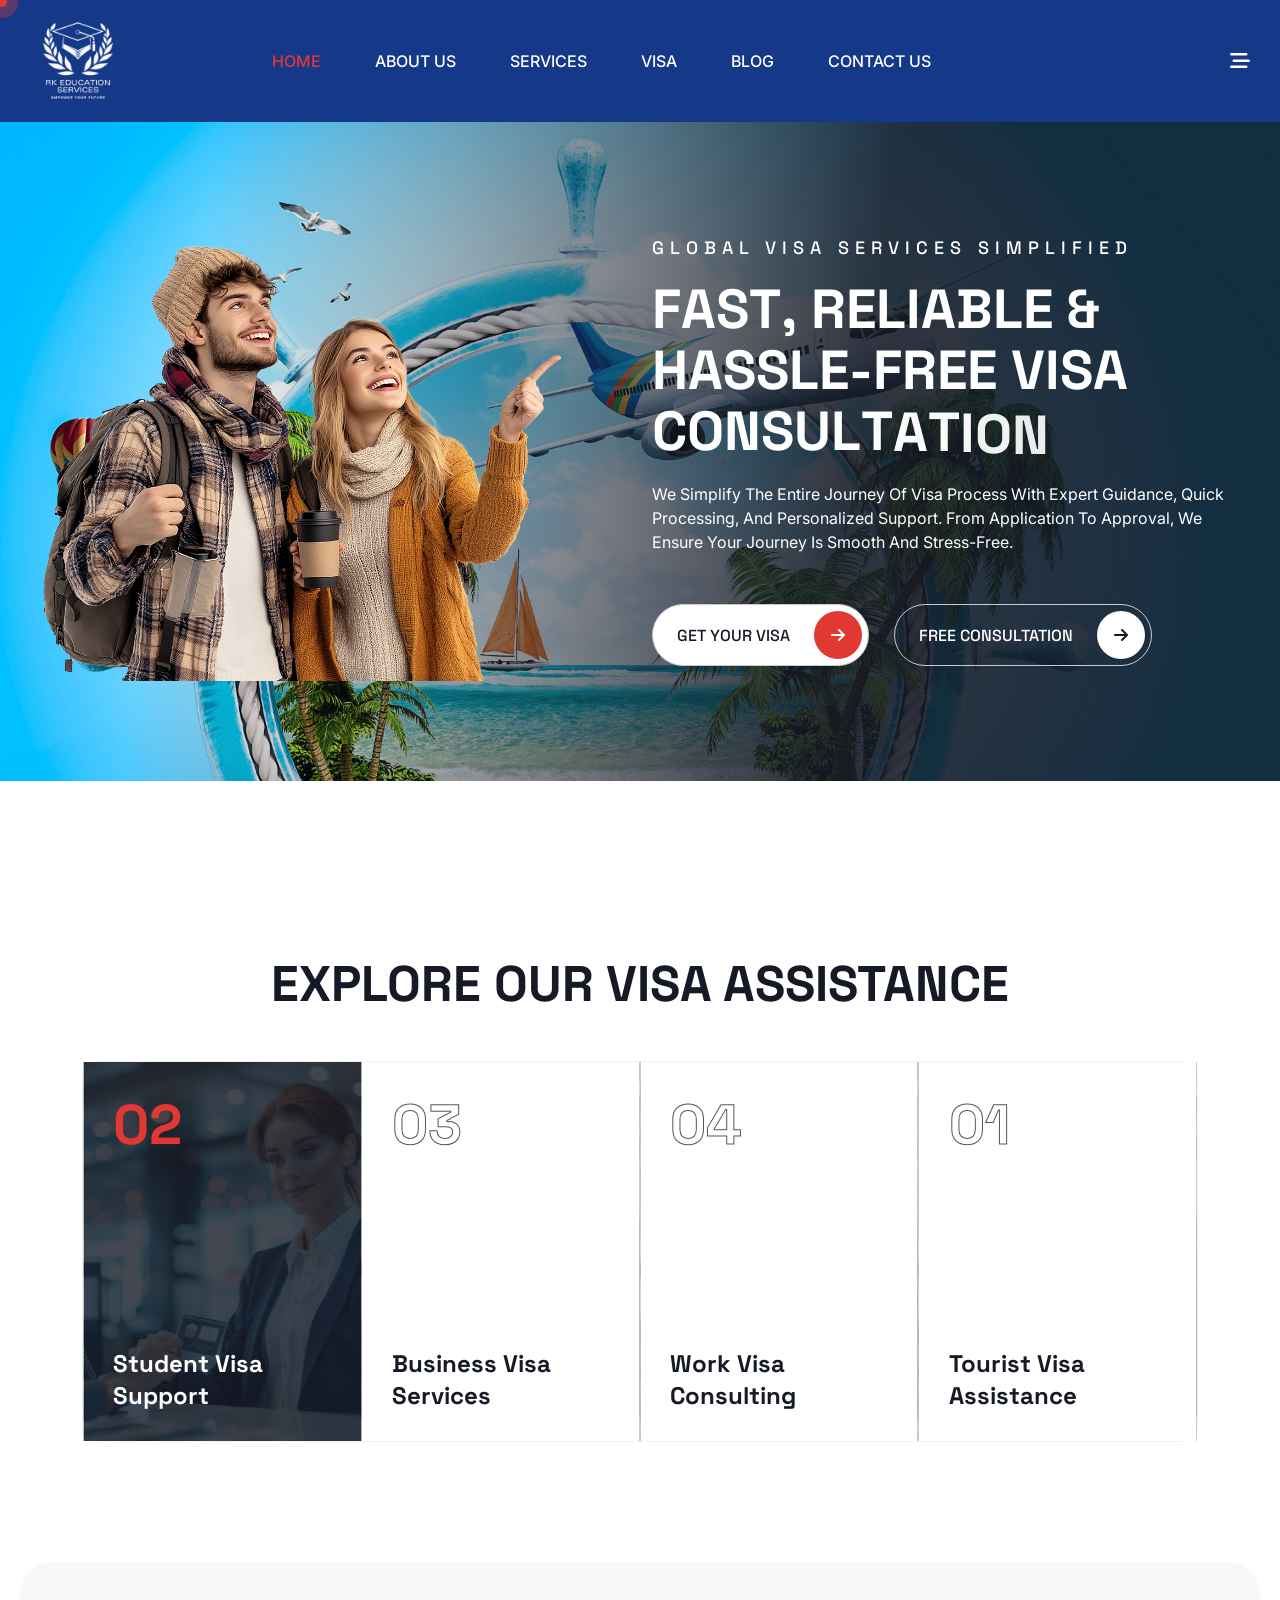
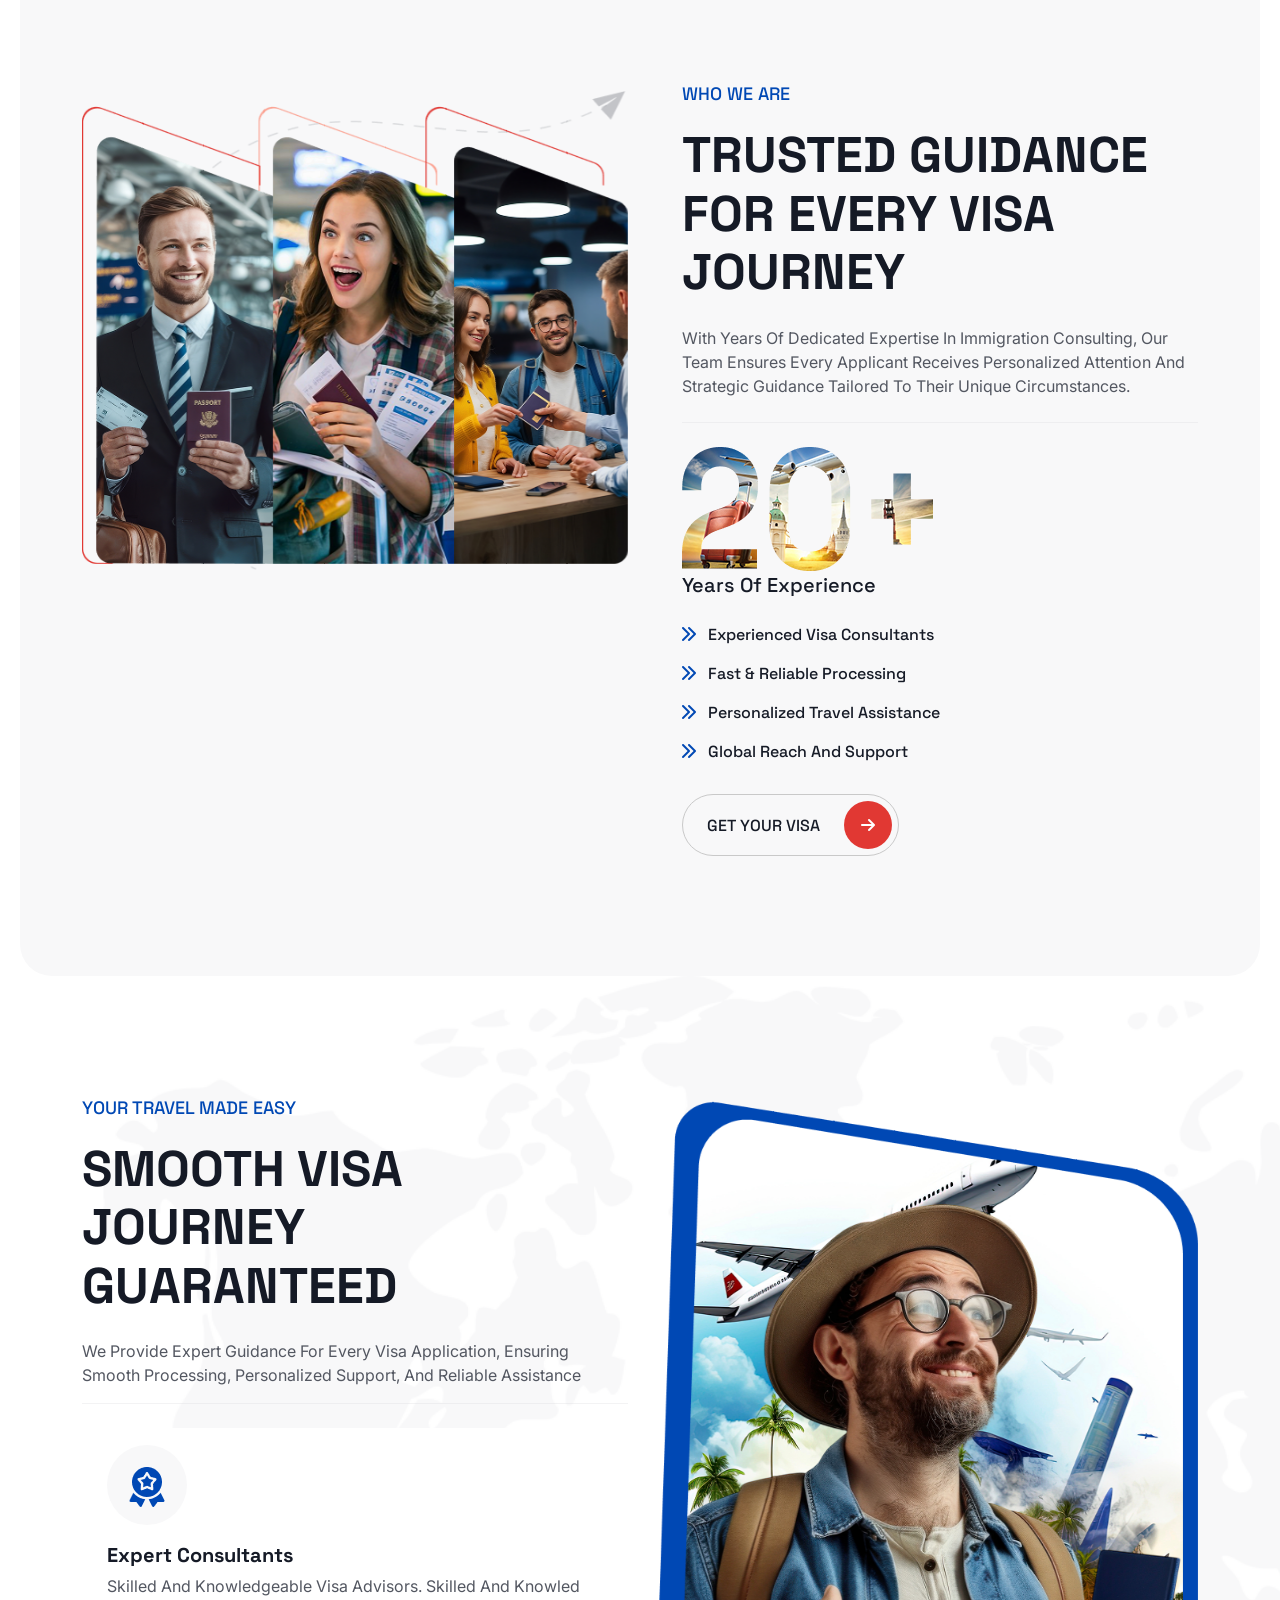
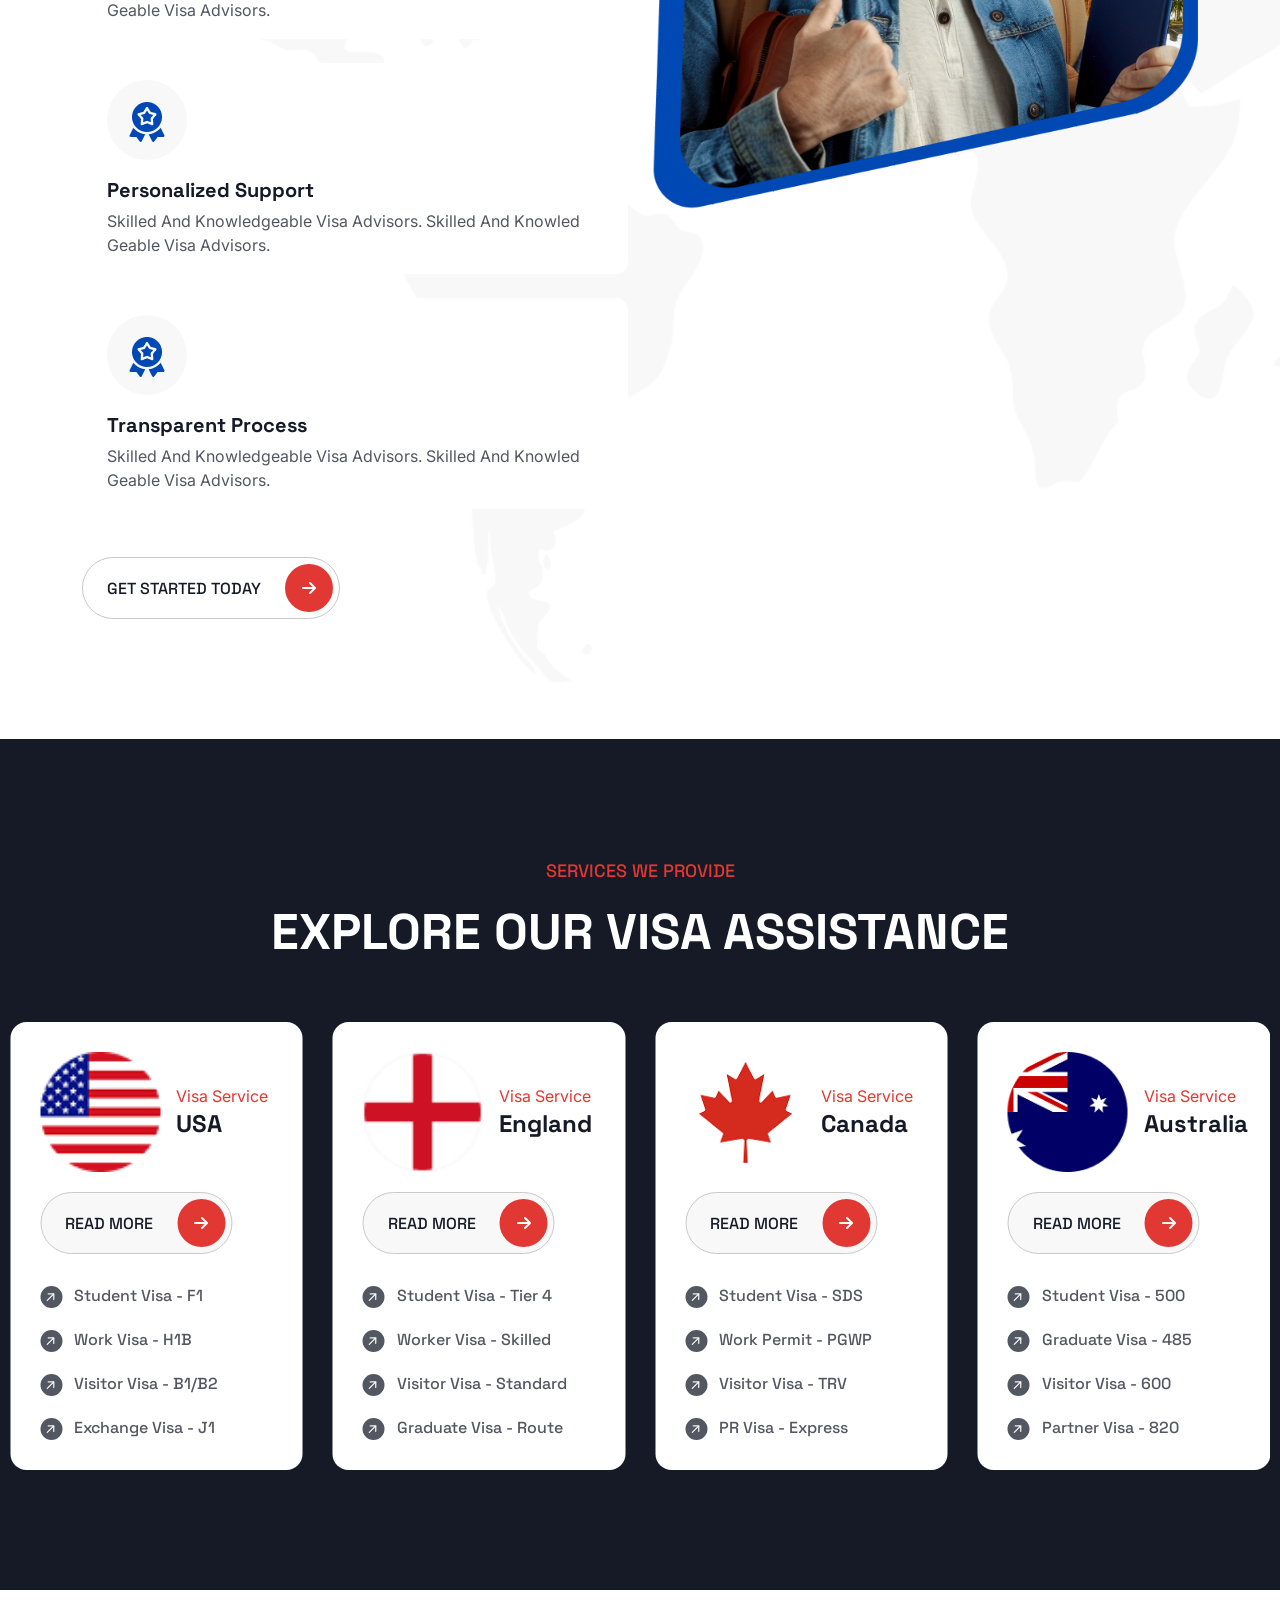
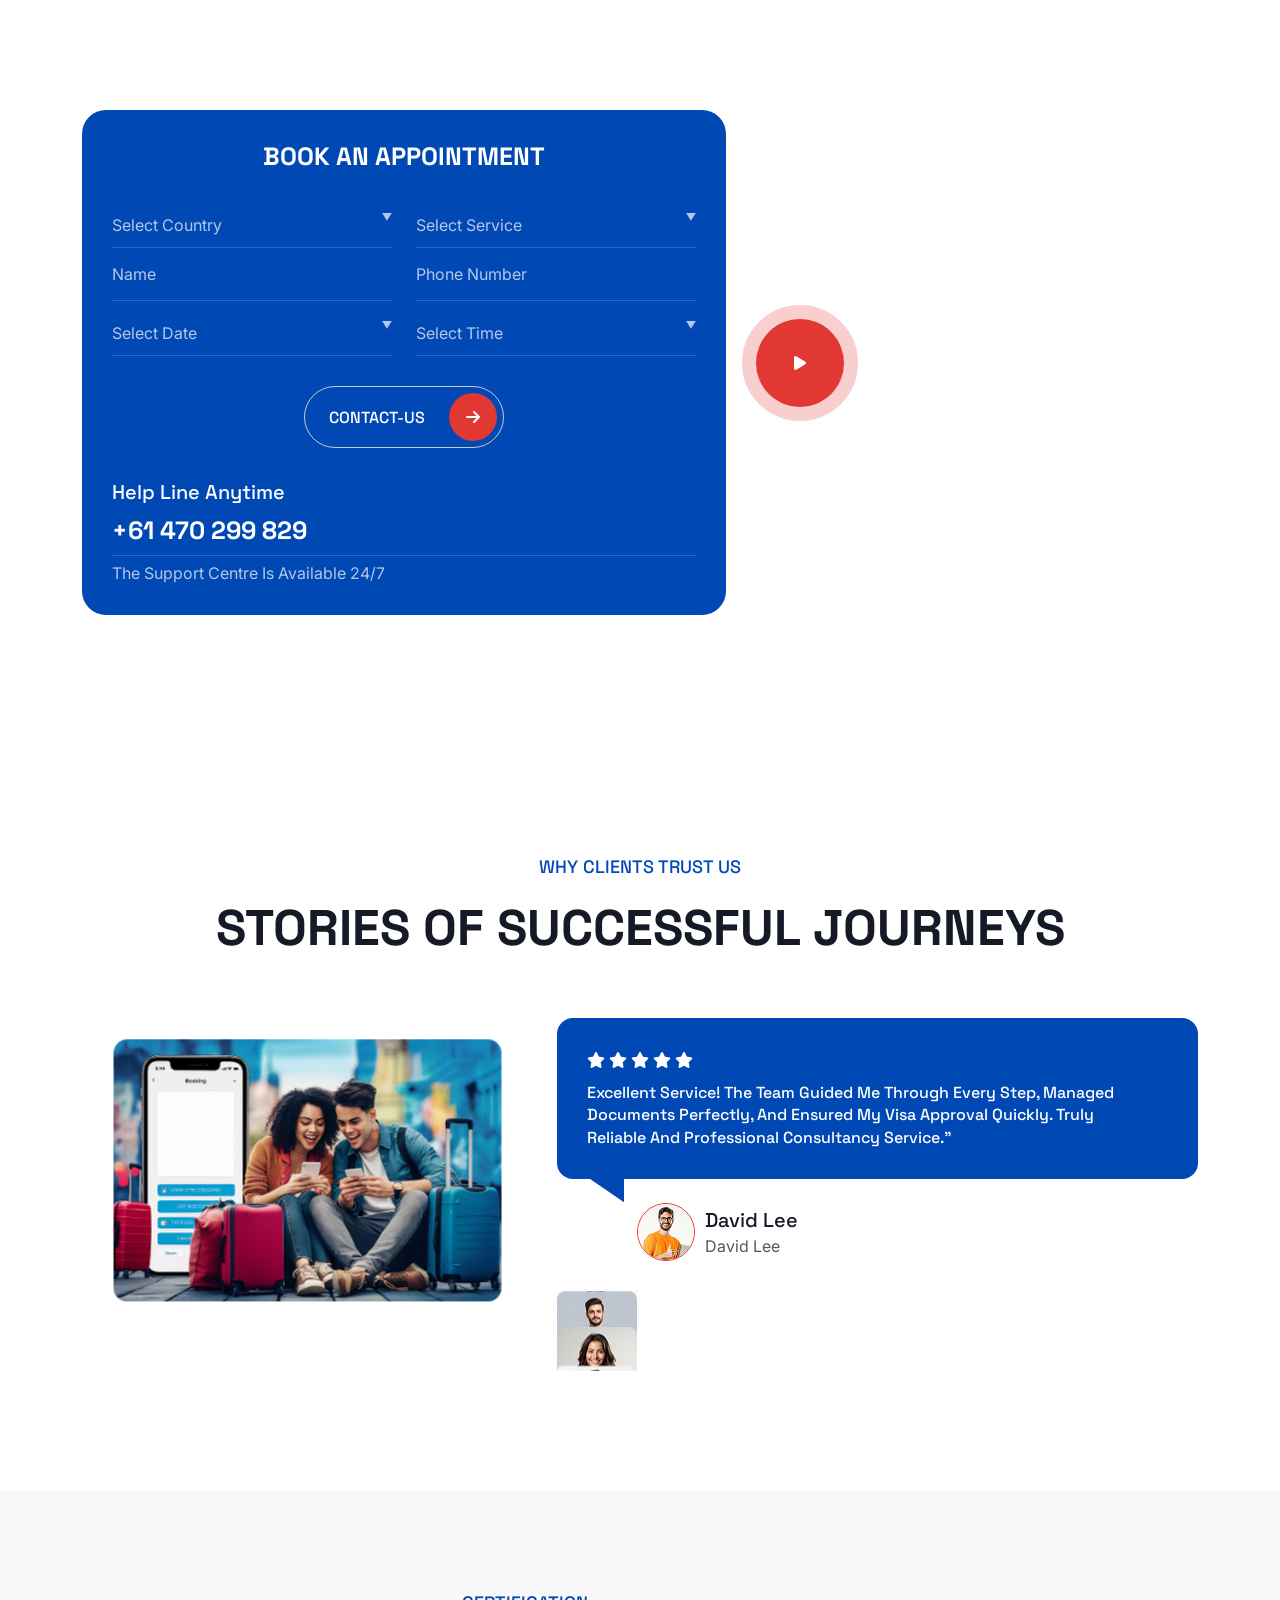
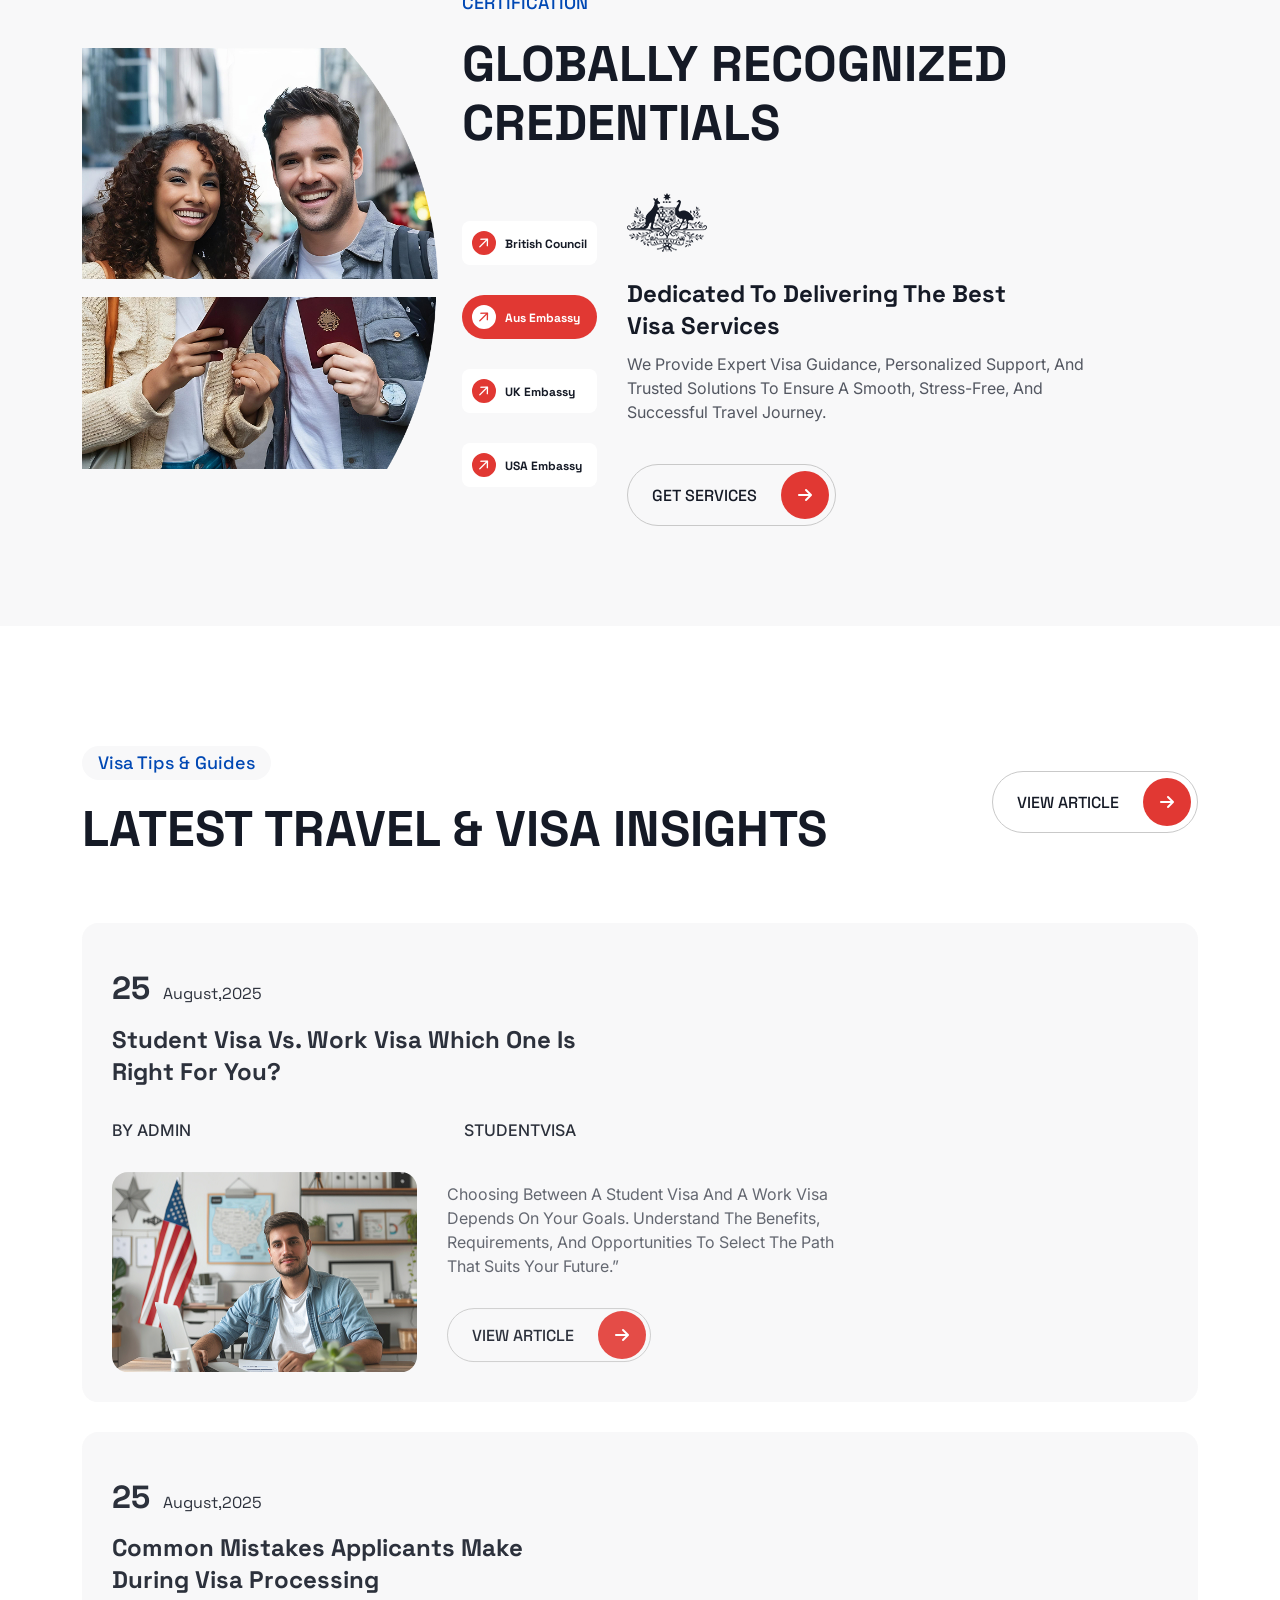
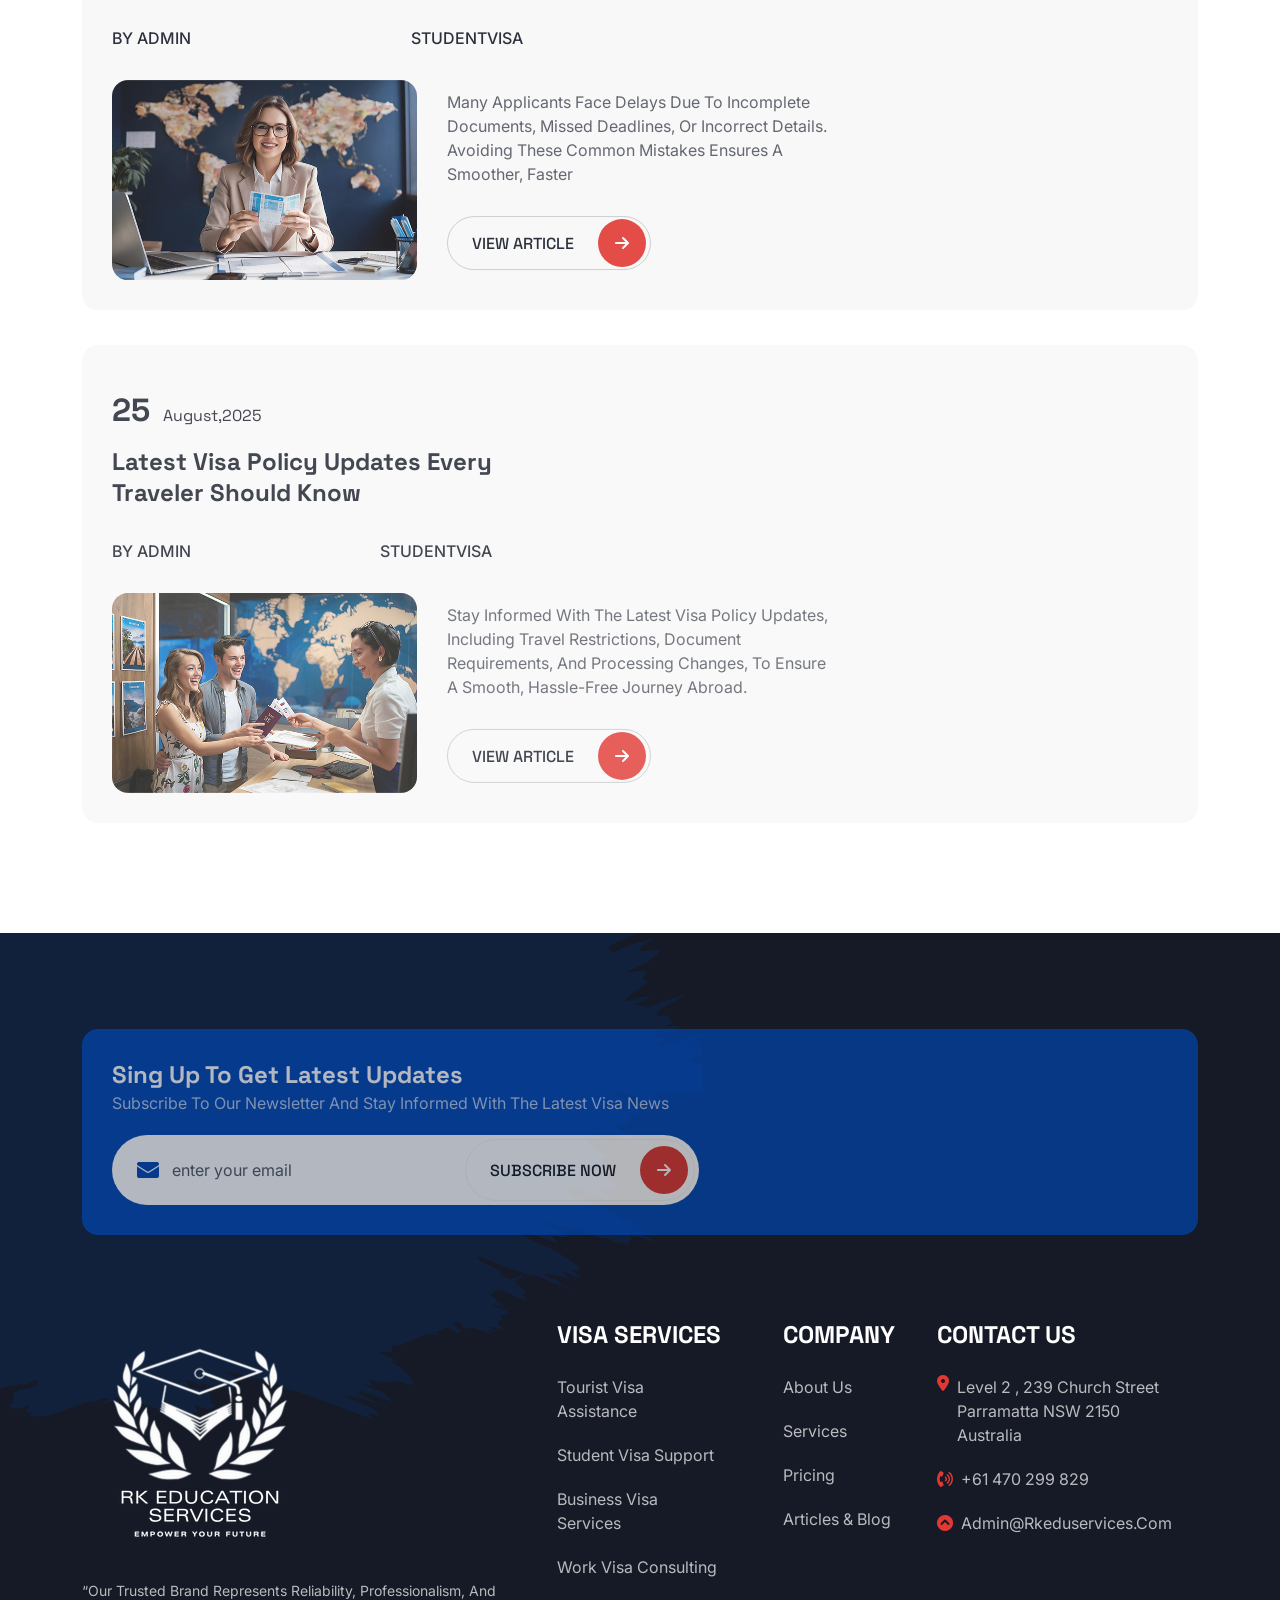
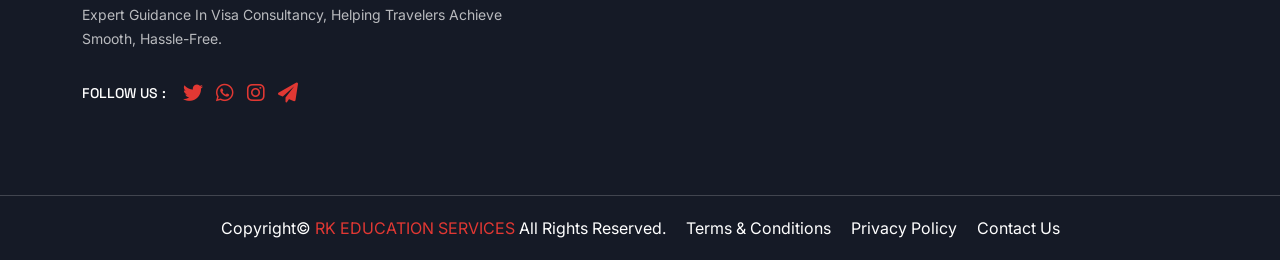
==== Main/index.html @ d8ae07c1 "rk launched" ====
<!DOCTYPE html>
<html lang="en">
    <!--<< Header Area >>-->
    <head>
       <!-- ========== Meta Tags ========== -->
        <meta charset="UTF-8">
        <meta http-equiv="X-UA-Compatible" content="IE=edge">
        <meta name="viewport" content="width=device-width, initial-scale=1">
        <meta name="author" content="Bhavesh Komuravelli">
        <meta name="description" content="RK Education Services – Immigration & Visa Consulting">
        <!-- ======== Page title ============ -->
        <title>RK Education Services – Immigration & Visa Consulting</title>
        <!--<< Favcion >>-->
         <link rel="shortcut icon" href="assets/img/favicon.png">
        <!--<< Bootstrap min.css >>-->
        <link rel="stylesheet" href="assets/css/bootstrap.min.css">
        <!--<< All Min Css >>-->
        <link rel="stylesheet" href="assets/css/all.min.css">
        <!--<< Animate.css >>-->
        <link rel="stylesheet" href="assets/css/animate.css">
        <!--<< Magnific Popup.css >>-->
        <link rel="stylesheet" href="assets/css/magnific-popup.css">
        <!--<< MeanMenu.css >>-->
        <link rel="stylesheet" href="assets/css/meanmenu.css">
         <!--<< Odometer.css >>-->
        <link rel="stylesheet" href="assets/css/odometer.css">
        <!--<< Swiper Bundle.css >>-->
        <link rel="stylesheet" href="assets/css/swiper-bundle.min.css">
        <!--<< Nice Select.css >>-->
        <link rel="stylesheet" href="assets/css/nice-select.css">
        <!--<< Main.css >>-->
        <link rel="stylesheet" href="assets/css/main.css">
        <style>
            .launch-disabled-link {
                pointer-events: none;
                cursor: default;
            }
        </style>
                            
    </head>
    <body class="smooth-scroll-yes">

       
        <!-- Preloader Start -->
        <div id="preloader" class="preloader">
            <div class="animation-preloader">
                <div class="spinner">                
                </div>
                <div class="txt-loading">
                    <span data-text-preloader="R" class="letters-loading">
                        R
                    </span>
                     <span data-text-preloader="K" class="letters-loading">
                        K
                    </span>
                     <span data-text-preloader="E" class="letters-loading">
                        E
                    </span>
                    <span data-text-preloader="D" class="letters-loading">
                        D
                    </span>
                    <span data-text-preloader="U" class="letters-loading">
                        U
                    </span>
                     <span data-text-preloader="S" class="letters-loading">
                        S
                    </span>
                     <span data-text-preloader="E" class="letters-loading">
                        E
                    </span>
                    <span data-text-preloader="R" class="letters-loading">
                        R
                    </span>
                    <span data-text-preloader="V" class="letters-loading">
                        V
                    </span>
                    <span data-text-preloader="I" class="letters-loading">
                        I
                    </span>
                    <span data-text-preloader="C" class="letters-loading">
                        C
                    </span>
                    <span data-text-preloader="E" class="letters-loading">
                        E
                    </span>
                    <span data-text-preloader="S" class="letters-loading">
                        S
                    </span>
                </div>
                <p class="text-center">Loading</p>
            </div>
            <div class="loader">
                <div class="row">
                    <div class="col-3 loader-section section-left">
                        <div class="bg"></div>
                    </div>
                    <div class="col-3 loader-section section-left">
                        <div class="bg"></div>
                    </div>
                    <div class="col-3 loader-section section-right">
                        <div class="bg"></div>
                    </div>
                    <div class="col-3 loader-section section-right">
                        <div class="bg"></div>
                    </div>
                </div>
            </div>
        </div>  

        <!-- GT Back To Top Start -->
        <button id="back-top" class="back-to-top show">
            <i class="fa-regular fa-arrow-up"></i>
        </button>

        <!-- GT MouseCursor Start -->
        <div class="mouseCursor cursor-outer"></div>
        <div class="mouseCursor cursor-inner"></div>

       <!-- Offcanvas Area Start -->
        <div class="fix-area">
            <div class="offcanvas__info">
                <div class="offcanvas__wrapper">
                    <div class="offcanvas__content">
                        <div class="offcanvas__top mb-5 d-flex justify-content-between align-items-center">
                            <div class="offcanvas__logo">
                                <a href="index.html">
                                    <img src="assets/img/logo/white-logo.png" alt="logo-img">
                                </a>
                            </div>
                            <div class="offcanvas__close">
                                <button>
                                <i class="fas fa-times"></i>
                                </button>
                            </div>
                        </div>
                        <p class="text d-none d-xl-block">
                            Streamlined visa processing with expert guidance, comprehensive support, and personalized solutions for students, professionals, and travelers. Your trusted partner in global mobility and immigration success.
                        </p>
                        <div class="mobile-menu fix mb-3"></div>
                        <div class="offcanvas__contact d-xl-block">
                            <h4 class="d-xl-block">Contact Info</h4>
                            <ul class="d-xl-block">
                                <li class="d-flex align-items-center">
                                    <div class="offcanvas__contact-icon">
                                        <i class="fal fa-map-marker-alt"></i>
                                    </div>
                                    <div class="offcanvas__contact-text">
                                        <a target="_blank" href="#">Level 2 , 239 church street Parramatta NSW 2150</a>
                                    </div>
                                </li>
                                <li class="d-flex align-items-center">
                                    <div class="offcanvas__contact-icon mr-15">
                                        <i class="fal fa-envelope"></i>
                                    </div>
                                    <div class="offcanvas__contact-text">
                                        <a href="mailto:admin@rkeduservices.com"><span class="mailto:admin@rkeduservices.com">admin@rkeduservices.com</span></a>
                                    </div>
                                </li>
                                <li class="d-flex align-items-center">
                                    <div class="offcanvas__contact-icon mr-15">
                                        <i class="fal fa-clock"></i>
                                    </div>
                                    <div class="offcanvas__contact-text">
                                        <a target="_blank" href="#">Mon-Fri, 09am - 05pm</a>
                                    </div>
                                </li>
                                <li class="d-flex align-items-center">
                                    <div class="offcanvas__contact-icon mr-15">
                                        <i class="far fa-phone"></i>
                                    </div>
                                    <div class="offcanvas__contact-text">
                                        <a href="tel:+61470299829">+61 470 299 829</a>
                                    </div>
                                </li>
                            </ul>
                            <div class="social-icon d-flex align-items-center">
                                <a href="#"><i class="fab fa-facebook-f"></i></a>
                                <a href="#"><i class="fab fa-twitter"></i></a>
                                <a href="#"><i class="fab fa-youtube"></i></a>
                                <a href="#"><i class="fab fa-linkedin-in"></i></a>
                            </div>
                        </div>
                    </div>
                </div>
            </div>
        </div>
        <div class="offcanvas__overlay"></div> 

        <div class="header-top-section-2 fix">
            <div class="container-fluid">
                <div class="header-top-wrapper-2">
                    <div class="header-left">
                        <span>
                            Opening Hour: Mon - Fri 09am - 05pm
                        </span>
                        <span>
                            <a href="mailto:admin@rkeduservices.com">Send Us mail: admin@rkeduservices.com</a>
                        </span>
                    </div>
                    <div class="social-item">
                        <a href="#"><i class="fa-brands fa-linkedin"></i></a>
                        <a href="#"><i class="fa-brands fa-twitter"></i></a>
                        <a href="#"><i class="fa-brands fa-instagram"></i></a>
                        <a href="#"><i class="fa-brands fa-youtube"></i></a>
                    </div>
                </div>
            </div>
        </div>

         <!-- Header Section Start -->
        <header id="header-sticky" class="header-1 header-2">
            <div class="container-fluid">
                <div class="mega-menu-wrapper">
                    <div class="header-main">
                        <div class="header-left">
                            <div class="logo">
                                <a href="index.html" class="header-logo-2">
                                    <img src="assets/img/logo/white-logo.png" alt="logo-img">
                                </a>
                                <a href="index.html" class="header-logo">
                                    <img src="assets/img/logo/white-logo.png" alt="logo-img">
                                </a>
                            </div>
                            <div class="mean__menu-wrapper">
                                <div class="main-menu">
                                    <nav id="mobile-menu">
                                        <ul>
                                            <li class="has-dropdown active menu-thumb">
                                                <a href="index.html">
                                                    Home 
                                                </a>
                                                <!-- Early launch: keep home variants for later.
                                                <ul class="submenu has-homemenu">
                                                    <li>
                                                        <div class="homemenu-items">
                                                            <div class="homemenu">
                                                                <div class="homemenu-thumb">
                                                                    <img src="assets/img/header/home-1.jpg" alt="img">
                                                                    <div class="demo-button">
                                                                        <a href="index.html" class="theme-btn">
                                                                            Multi Page <i class="fa-solid fa-arrow-right"></i>
                                                                        </a>
                                                                    </div>
                                                                </div>
                                                                <div class="homemenu-content text-center">
                                                                    <h4 class="homemenu-title">
                                                                      Home 01
                                                                    </h4>
                                                                </div>
                                                            </div>
                                                            <div class="homemenu">
                                                                <div class="homemenu-thumb mb-15">
                                                                    <img src="assets/img/header/home-2.jpg" alt="img">
                                                                    <div class="demo-button">
                                                                        <a href="index-2.html" class="theme-btn">
                                                                            Multi Page <i class="fa-solid fa-arrow-right"></i>
                                                                        </a>
                                                                    </div>
                                                                </div>
                                                                <div class="homemenu-content text-center">
                                                                    <h4 class="homemenu-title">
                                                                        Home 02
                                                                    </h4>
                                                                </div>
                                                            </div>
                                                            <div class="homemenu">
                                                                <div class="homemenu-thumb mb-15">
                                                                    <img src="assets/img/header/home-3.jpg" alt="img">
                                                                    <div class="demo-button">
                                                                        <a href="index-3.html" class="theme-btn">
                                                                           Multi Page <i class="fa-solid fa-arrow-right"></i>
                                                                        </a>
                                                                    </div>
                                                                </div>
                                                                <div class="homemenu-content text-center">
                                                                    <h4 class="homemenu-title">
                                                                      Home 03
                                                                    </h4>
                                                                </div>
                                                            </div>
                                                        </div>
                                                    </li>
                                                </ul>
                                                -->
                                            </li>
                                            <li class="has-dropdown active d-xl-none">
                                                <a href="index.html" class="border-none">
                                                Home
                                                </a>
                                                <!-- Early launch: keep mobile home variants for later.
                                                <ul class="submenu">
                                                    <li><a href="index.html">Home 01</a></li>
                                                    <li><a href="index-2.html">Home 02</a></li>
                                                    <li><a href="index-3.html">Home 03</a></li>
                                                </ul>
                                                -->
                                            </li>
                                            <li>
                                                <a href="about.html">About Us</a>
                                            </li>
                                            <li class="has-dropdown">
                                                <a href="news-details.html">
                                                    Services
                                                </a>
                                                <!-- Early launch: keep pages submenu for later.
                                                <ul class="submenu">
                                                    <li class="has-dropdown">
                                                        <a href="service-details.html">
                                                            Service
                                                            <i class="fas fa-angle-right"></i>
                                                        </a>
                                                        <ul class="submenu">
                                                            <li><a href="service.html">Service</a></li>
                                                            <li><a href="service-details.html">Service Details</a></li>
                                                        </ul>
                                                    </li>
                                                    <li class="has-dropdown">
                                                        <a href="project-details.html">
                                                            Country List
                                                            <i class="fas fa-angle-right"></i>
                                                        </a>
                                                        <ul class="submenu">
                                                            <li><a href="country-list.html">Country List</a></li>
                                                            <li><a href="country-details.html">Country Details</a></li>
                                                        </ul>
                                                    </li>
                                                    <li><a href="pricing.html">Our Pricing</a></li>
                                                    <li><a href="appointment.html">Appointment</a></li>
                                                    <li><a href="404.html">404 Page</a></li>
                                                    <li><a href="coming-soon.html">Coming Soon</a></li>
                                                </ul>
                                                -->
                                            </li>
                                            <li>
                                                <a href="country-details.html">
                                                    VISA
                                                </a>
                                                <!-- Early launch: keep visa submenu for later.
                                                <ul class="submenu">
                                                    <li><a href="country-list.html">Visa List</a></li>
                                                    <li><a href="country-details.html">Visa Details</a></li>
                                                </ul>
                                                -->
                                            </li>
                                           <li>
                                                <a href="news-details.html">
                                                    Blog
                                                </a>
                                                <!-- Early launch: keep blog submenu for later.
                                                <ul class="submenu">
                                                    <li><a href="news-grid.html">Blog Grid</a></li>
                                                    <li><a href="news.html">Blog Standard</a></li>
                                                    <li><a href="news-details.html">Blog Details</a></li>
                                                </ul>
                                                -->
                                            </li>
                                            <li>
                                                <a href="contact.html">Contact Us</a>
                                            </li>
                                        </ul>
                                    </nav>
                                </div>
                            </div> 
                        </div>
                        <div class="header-right d-flex align-items-center mt-0">
                            <div class="header-call-item">
                                <a href="country-details.html" class="theme-btn">
                                Get Your Visa
                                    <i class="fa-solid fa-arrow-right"></i>
                                </a>
                                <div class="header__hamburger my-auto">
                                <div class="sidebar__toggle">
                                    <i class="fa-solid fa-bars-staggered"></i>
                                </div>
                            </div>
                            </div>
                        </div>
                    </div>
                </div>
            </div>
        </header> 

        <!--Hero Section Start -->
        <section class="hero-section hero-2 fix bg-cover" style="background-image: url(assets/img/home-2/hero/hero-bg.jpg);">
            <div class="shape">
                <img src="assets/img/home-2/hero/shape.png" alt="img">
            </div>
            <div class="container-fluid">
                <div class="row g-4 align-items-center">
                    <div class="col-lg-6 order-2 order-lg-1">
                        <div class="hero-image">
                            <img src="assets/img/home-2/hero/hero.png" alt="img">
                        </div>
                    </div>
                    <div class="col-lg-6 order-1 order-lg-2">
                        <div class="hero-content">
                            <h6 class="wow fadeInUp" data-wow-delay=".3s">Global Visa Services Simplified</h6>
                            <h1 class="split-text-right split-text-in-right">
                                Fast, Reliable & Hassle-Free Visa Consultation
                            </h1>
                            <p>
                                We simplify the entire journey of visa process with expert guidance, quick processing, and personalized support. From application to approval, we ensure your journey is smooth and stress-free.
                            </p>
                            <div class="hero-button wow fadeInUp" data-wow-delay=".5s">
                                <a href="country-details.html" class="theme-btn">
                                Get Your Visa
                                    <i class="fa-solid fa-arrow-right"></i>
                                </a>
                                <a href="contact.html" class="theme-btn style-2">
                                    Free Consultation
                                    <i class="fa-solid fa-arrow-right"></i>
                                </a>
                            </div>
                        </div>
                    </div>
                </div>
            </div>
        </section>
    
       <!-- Service Section Start -->
       <section class="service-section-2 section-padding fix">
            <div class="container">
                <div class="section-title text-center">
                    <span class="sub-title wow fadeInUp">Services We Provide</span>
                    <h2 class="split-text-right split-text-in-right">
                       Explore Our Visa Assistance
                    </h2>
                </div>
                <div class="service-wrapper-2">
                    <div class="swiper service-slider">
                        <div class="swiper-wrapper">
                            <div class="swiper-slide">
                                <div class="service-box-item">
                                    <div class="service-image">
                                        <img src="assets/img/home-2/service.jpg" alt="img">
                                    </div>
                                    <h2>01</h2>
                                    <h3>
                                        <a href="service-details.html">Tourist Visa <br> Assistance</a>
                                    </h3>
                                </div>
                            </div>
                            <div class="swiper-slide">
                                <div class="service-box-item">
                                    <div class="service-image">
                                        <img src="assets/img/home-2/service.jpg" alt="img">
                                    </div>
                                    <h2>02</h2>
                                    <h3>
                                        <a href="service-details.html">Student Visa <br> Support</a>
                                    </h3>
                                </div>
                            </div>
                            <div class="swiper-slide">
                                <div class="service-box-item">
                                    <div class="service-image">
                                        <img src="assets/img/home-2/service.jpg" alt="img">
                                    </div>
                                    <h2>03</h2>
                                    <h3>
                                        <a href="service-details.html">Business Visa <br> Services</a>
                                    </h3>
                                </div>
                            </div>
                            <div class="swiper-slide">
                                <div class="service-box-item">
                                    <div class="service-image">
                                        <img src="assets/img/home-2/service.jpg" alt="img">
                                    </div>
                                    <h2>04</h2>
                                    <h3>
                                        <a href="service-details.html">Work Visa  <br> Consulting</a>
                                    </h3>
                                </div>
                            </div>
                        </div>
                    </div>
                </div>
                <div class="service-bottom">
                    <div class="service-pagi-items">
                        <div class="service-dot"></div>
                    </div>
                    <div class="array-buttons-3">
                        <button class="array-prev"><i class="fa-solid fa-arrow-left"></i></button>
                        <button class="array-next"><i class="fa-solid fa-arrow-right"></i></button>
                    </div>
                </div>
            </div>
       </section>

       <!-- Feature Section Start -->
       <section class="feature-section section-padding fix section-bg-1">
            <div class="container">
                <div class="feature-wrapper-2">
                    <div class="row g-4">
                        <div class="col-lg-6">
                            <div class="feature-image tp-clip-anim p-relative">
                                <img src="assets/img/home-2/feature/01.png" alt="img" class="tp-anim-img" data-animate="true">
                            </div>
                        </div>
                        <div class="col-lg-6">
                            <div class="feature-content">
                                <div class="section-title mb-0">
                                    <span class="sub-title-2 wow fadeInUp">Who We Are</span>
                                    <h2 class="split-text-right split-text-in-right">
                                        Trusted Guidance for Every Visa Journey
                                    </h2>
                                </div>
                                <p class="text">
                                    With years of dedicated expertise in immigration consulting, our team ensures every applicant receives personalized attention and strategic guidance tailored to their unique circumstances.
                                </p>
                                <div class="feature-count">
                                    <div class="content">
                                        <div class="count-image">
                                            <img src="assets/img/home-2/feature/Years.png" alt="img">
                                        </div>
                                        <h5>Years of Experience</h5>
                                    </div>
                                    <ul class="list">
                                        <li>
                                            <i class="fa-solid fa-chevrons-right"></i>
                                            Experienced Visa Consultants
                                        </li>
                                        <li>
                                            <i class="fa-solid fa-chevrons-right"></i>
                                            Fast & Reliable Processing
                                        </li>
                                        <li>
                                            <i class="fa-solid fa-chevrons-right"></i>
                                            Personalized Travel Assistance
                                        </li>
                                        <li>
                                            <i class="fa-solid fa-chevrons-right"></i>
                                            Global Reach and Support
                                        </li>
                                    </ul>
                                </div>
                                <a href="contact.html" class="theme-btn">
                                    Get Your Visa
                                    <i class="fa-solid fa-arrow-right"></i>
                                </a>
                            </div>
                        </div>
                    </div>
                </div>
            </div>
       </section>

       <!-- Choose-us-section-2 Start -->
       <section class="choose-us-section-2 section-padding fix bg-cover" style="background-image: url(assets/img/home-2/feature/bg-shape.png);">
            <div class="container">
                <div class="choose-us-wrapper-2">
                    <div class="row g-4">
                        <div class="col-lg-6">
                            <div class="feature-content">
                                 <div class="section-title mb-0">
                                    <span class="sub-title-2 wow fadeInUp">Your Travel Made Easy</span>
                                    <h2 class="split-text-right split-text-in-right">
                                        Smooth Visa Journey Guaranteed
                                    </h2>
                                </div>
                                <p class="text">
                                    We provide expert guidance for every visa application, ensuring smooth processing, personalized support, and reliable assistance 
                                </p>
                                <div class="choose-us-box">
                                    <div class="icon">
                                        <img src="assets/img/home-2/icon/01.png" alt="img">
                                    </div>
                                    <div class="content">
                                        <h5>Expert Consultants</h5>
                                        <p>
                                            Skilled and knowledgeable visa advisors. Skilled and knowled geable visa advisors.
                                        </p>
                                    </div>
                                </div>
                                <div class="choose-us-box">
                                    <div class="icon">
                                        <img src="assets/img/home-2/icon/01.png" alt="img">
                                    </div>
                                    <div class="content">
                                        <h5>Personalized Support</h5>
                                        <p>
                                            Skilled and knowledgeable visa advisors. Skilled and knowled geable visa advisors.
                                        </p>
                                    </div>
                                </div>
                                <div class="choose-us-box">
                                    <div class="icon">
                                        <img src="assets/img/home-2/icon/01.png" alt="img">
                                    </div>
                                    <div class="content">
                                        <h5>Transparent Process</h5>
                                        <p>
                                            Skilled and knowledgeable visa advisors. Skilled and knowled geable visa advisors.
                                        </p>
                                    </div>
                                </div>
                                 <a href="contact.html" class="theme-btn">
                                    Get Started Today
                                    <i class="fa-solid fa-arrow-right"></i>
                                </a>
                            </div>
                        </div>
                        <div class="col-lg-6">
                            <div class="choose-us-image tp-clip-anim p-relative">
                                <img src="assets/img/home-2/feature/02.png" alt="img" class="tp-anim-img" data-animate="true">
                            </div>
                        </div>
                    </div>
                </div>
            </div>
       </section>

       <!-- Visa-provide-section-2 Start -->
       <section class="visa-provide-section section-padding fix header-bg">
           <div class="container">
              <div class="section-title text-center">
                    <span class="sub-title-2 theme">Services We Provide</span>
                    <h2 class="text-white">
                       Explore Our Visa Assistance
                    </h2>
                </div>
           </div>
           <div class="swiper visa-slider">
            <div class="swiper-wrapper">
                <div class="swiper-slide">
                    <div class="visa-provide-box">
                        <div class="visa-top-item">
                            <div class="visa-left">
                                <div class="icon">
                                    <img src="assets/img/home-2/visa/08.png" alt="img">
                                </div>
                                <div class="content">
                                    <p>Visa Service</p>
                                    <h3>
                                        <a href="country-details.html">Australia</a>
                                    </h3>
                                </div>
                            </div>
                            <a href="country-details.html" class="theme-btn">
                                Read More
                                <i class="fa-solid fa-arrow-right"></i>
                            </a>
                        </div>
                        <div class="visa-list-item">
                            <ul class="list">
                                <li>
                                    <i class="fa-regular fa-arrow-right"></i>
                                    Student Visa - 500
                                </li>
                                <li>
                                    <i class="fa-regular fa-arrow-right"></i>
                                    Graduate Visa - 485
                                </li>
                            </ul>
                            <ul class="list">
                                <li>
                                    <i class="fa-regular fa-arrow-right"></i>
                                    Visitor Visa - 600
                                </li>
                                <li>
                                    <i class="fa-regular fa-arrow-right"></i>
                                    Partner Visa - 820
                                </li>
                            </ul>
                        </div>
                </div>
                </div>
                <div class="swiper-slide">
                    <div class="visa-provide-box">
                        <div class="visa-top-item">
                            <div class="visa-left">
                                <div class="icon">
                                    <img src="assets/img/home-2/visa/11.png" alt="img">
                                </div>
                                <div class="content">
                                    <p>Visa Service</p>
                                    <h3>
                                        <a href="country-details.html">USA</a>
                                    </h3>
                                </div>
                            </div>
                            <a href="country-details.html" class="theme-btn">
                                Read More
                                <i class="fa-solid fa-arrow-right"></i>
                            </a>
                        </div>
                        <div class="visa-list-item">
                            <ul class="list">
                                <li>
                                    <i class="fa-regular fa-arrow-right"></i>
                                    Student Visa - F1
                                </li>
                                <li>
                                    <i class="fa-regular fa-arrow-right"></i>
                                    Work Visa - H1B
                                </li>
                            </ul>
                            <ul class="list">
                                <li>
                                    <i class="fa-regular fa-arrow-right"></i>
                                    Visitor Visa - B1/B2
                                </li>
                                <li>
                                    <i class="fa-regular fa-arrow-right"></i>
                                    Exchange Visa - J1
                                </li>
                            </ul>
                        </div>
                </div>
                </div>
                <div class="swiper-slide">
                    <div class="visa-provide-box">
                        <div class="visa-top-item">
                            <div class="visa-left">
                                <div class="icon">
                                    <img src="assets/img/home-2/visa/17.png" alt="img">
                                </div>
                                <div class="content">
                                    <p>Visa Service</p>
                                    <h3>
                                        <a href="country-details.html">England</a>
                                    </h3>
                                </div>
                            </div>
                            <a href="country-details.html" class="theme-btn">
                                Read More
                                <i class="fa-solid fa-arrow-right"></i>
                            </a>
                        </div>
                        <div class="visa-list-item">
                            <ul class="list">
                                <li>
                                    <i class="fa-regular fa-arrow-right"></i>
                                    Student Visa - Tier 4
                                </li>
                                <li>
                                    <i class="fa-regular fa-arrow-right"></i>
                                    Worker Visa - Skilled
                                </li>
                            </ul>
                            <ul class="list">
                                <li>
                                    <i class="fa-regular fa-arrow-right"></i>
                                    Visitor Visa - Standard
                                </li>
                                <li>
                                    <i class="fa-regular fa-arrow-right"></i>
                                    Graduate Visa - Route
                                </li>
                            </ul>
                        </div>
                   </div>
                </div>
                <div class="swiper-slide">
                   <div class="visa-provide-box">
                        <div class="visa-top-item">
                            <div class="visa-left">
                                <div class="icon">
                                    <img src="assets/img/home-2/visa/07.png" alt="img">
                                </div>
                                <div class="content">
                                    <p>Visa Service</p>
                                    <h3>
                                        <a href="country-details.html">Canada</a>
                                    </h3>
                                </div>
                            </div>
                            <a href="country-details.html" class="theme-btn">
                                Read More
                                <i class="fa-solid fa-arrow-right"></i>
                            </a>
                        </div>
                        <div class="visa-list-item">
                            <ul class="list">
                                <li>
                                    <i class="fa-regular fa-arrow-right"></i>
                                    Student Visa - SDS
                                </li>
                                <li>
                                    <i class="fa-regular fa-arrow-right"></i>
                                    Work Permit - PGWP
                                </li>
                            </ul>
                            <ul class="list">
                                <li>
                                    <i class="fa-regular fa-arrow-right"></i>
                                    Visitor Visa - TRV
                                </li>
                                <li>
                                    <i class="fa-regular fa-arrow-right"></i>
                                    PR Visa - Express
                                </li>
                            </ul>
                        </div>
                   </div>
                </div>
            </div>
           </div>
           <div class="visa-bottom">
              <div class="container">
                  <div class="visa-arrow-item">
                      <button class="array-prev">
                        <i class="fa-solid fa-arrow-left"></i>
                    </button>
                    <div class="flag-item">
                        <div class="flag-thumb">
                            <img src="assets/img/home-2/visa/04.png" alt="img">
                            <div class="country-name">
                                <h4>Australia</h4>
                            </div>
                        </div>
                        <div class="flag-thumb">
                            <img src="assets/img/home-2/visa/05.png" alt="img">
                            <div class="country-name">
                                <h4>USA</h4>
                            </div>
                        </div>
                        <div class="flag-thumb">
                            <img src="assets/img/home-2/visa/06.png" alt="img">
                            <div class="country-name">
                                <h4>England</h4>
                            </div>
                        </div>
                        <div class="flag-thumb">
                            <img src="assets/img/home-2/visa/07.png" alt="img">
                            <div class="country-name">
                                <h4>Canada</h4>
                            </div>
                        </div>
                    </div>
                    <button class="array-next">
                        <i class="fa-solid fa-arrow-right"></i>
                    </button>
                  </div>
              </div>
           </div>
       </section>

        <!-- Pricing Section Start -->
        <!-- <section class="pricing-section-2 section-padding fix section-bg-1">
            <div class="container">
                <div class="pricing-wrapper-2">
                    <div class="row g-4 align-items-center">
                        <div class="col-xl-6 col-lg-5">
                            <div class="pricing-content">
                                <div class="section-title mb-0">
                                    <span class="sub-title-2 wow fadeInUp">pricing plan</span>
                                    <h2 class="split-text-right split-text-in-right">
                                        Flexible Plans to Suit Every Traveler
                                    </h2>
                                </div>
                                <p class="pricing-text wow fadeInUp" data-wow-delay=".5s">
                                    Choose the plan that fits your visa needs and enjoy expert guidance every step of the way.
                                </p>
                                <div class="d-flex mt-3 mt-md-0 wow fadeInUp" data-wow-delay=".5s">
                                    <div class="pricing-two__tab">
                                        <nav>
                                            <div class="nav nav-tabs" id="nav-tab" role="tablist">
                                                <button class="nav-link active" id="pt-1-tab" data-bs-toggle="tab" data-bs-target="#pt-1" type="button" role="tab" aria-controls="pt-1" aria-selected="true">Monthly</button>
                                                <button class="nav-link" id="pt-2-tab" data-bs-toggle="tab" data-bs-target="#pt-2" type="button" role="tab" aria-controls="pt-2" aria-selected="false" tabindex="-1">Yearly</button>
                                            </div>
                                        </nav>
                                    </div>
                                </div>
                            </div>
                        </div>
                        <div class="col-xl-6 col-lg-7">
                            <div class="pricing__tab-content">
                                <div class="tab-content" id="nav-tabContent">
                                    <div class="tab-pane fade active show" id="pt-1" role="tabpanel" aria-labelledby="pt-1-tab">
                                        <div class="pricing-right-items">
                                            <div class="pricing-box-items">
                                                <div class="pricing-header">
                                                    <h2>
                                                        <sup>$</sup>
                                                        32
                                                        <sub>/mo</sub>
                                                    </h2>
                                                    <span class="sub-texts">Basic Plan</span>
                                                </div>
                                                <a href="pricing.html" class="theme-btn">
                                                    Get Started Today
                                                    <i class="fa-solid fa-arrow-right"></i>
                                                </a>
                                                <ul class="pricing-list">
                                                    <li><i class="fa-solid fa-chevrons-right"></i> Everything in Basic Plan</li>
                                                    <li><i class="fa-solid fa-chevrons-right"></i> Visa Interview Preparation</li>
                                                    <li>
                                                        <i class="fa-solid fa-chevrons-right"></i> Priority Processing Support
                                                    </li>
                                                    <li><i class="fa-solid fa-chevrons-right"></i> Phone & Email Assistance</li>
                                                    <li><i class="fa-solid fa-chevrons-right"></i> Step-by-Step Application Support</li>
                                                </ul>
                                            </div>
                                            <div class="pricing-box-items style-2">
                                                <div class="pricing-header">
                                                    <h2>
                                                        <sup>$</sup>
                                                        32
                                                        <sub>/mo</sub>
                                                    </h2>
                                                    <span class="sub-texts">Premium Plan</span>
                                                </div>
                                                <a href="pricing.html" class="theme-btn style-2">
                                                    Get Started Today
                                                    <i class="fa-solid fa-arrow-right"></i>
                                                </a>
                                                 <ul class="pricing-list">
                                                    <li><i class="fa-solid fa-chevrons-right"></i> Everything in Basic Plan</li>
                                                    <li><i class="fa-solid fa-chevrons-right"></i> Visa Interview Preparation</li>
                                                    <li>
                                                        <i class="fa-solid fa-chevrons-right"></i> Priority Processing Support
                                                    </li>
                                                    <li><i class="fa-solid fa-chevrons-right"></i> Phone & Email Assistance</li>
                                                    <li><i class="fa-solid fa-chevrons-right"></i> Step-by-Step Application Support</li>
                                                </ul>
                                            </div>
                                        </div>
                                    </div>
                                    <div class="tab-pane fade" id="pt-2" role="tabpanel" aria-labelledby="pt-2-tab">
                                        <div class="pricing-right-items">
                                            <div class="pricing-box-items">
                                                <div class="pricing-header">
                                                    <h2>
                                                        <sup>$</sup>
                                                        32
                                                        <sub>/mo</sub>
                                                    </h2>
                                                    <span class="sub-texts">Basic Plan</span>
                                                </div>
                                                <a href="pricing.html" class="theme-btn">
                                                    Get Started Today
                                                    <i class="fa-solid fa-arrow-right"></i>
                                                </a>
                                                <ul class="pricing-list">
                                                    <li><i class="fa-solid fa-chevrons-right"></i> Everything in Basic Plan</li>
                                                    <li><i class="fa-solid fa-chevrons-right"></i> Visa Interview Preparation</li>
                                                    <li>
                                                        <i class="fa-solid fa-chevrons-right"></i> Priority Processing Support
                                                    </li>
                                                    <li><i class="fa-solid fa-chevrons-right"></i> Phone & Email Assistance</li>
                                                    <li><i class="fa-solid fa-chevrons-right"></i> Step-by-Step Application Support</li>
                                                </ul>
                                            </div>
                                            <div class="pricing-box-items style-2">
                                                <div class="pricing-header">
                                                    <h2>
                                                        <sup>$</sup>
                                                        32
                                                        <sub>/mo</sub>
                                                    </h2>
                                                    <span class="sub-texts">Premium Plan</span>
                                                </div>
                                                <a href="pricing.html" class="theme-btn style-2">
                                                    Get Started Today
                                                    <i class="fa-solid fa-arrow-right"></i>
                                                </a>
                                                 <ul class="pricing-list">
                                                    <li><i class="fa-solid fa-chevrons-right"></i> Everything in Basic Plan</li>
                                                    <li><i class="fa-solid fa-chevrons-right"></i> Visa Interview Preparation</li>
                                                    <li>
                                                        <i class="fa-solid fa-chevrons-right"></i> Priority Processing Support
                                                    </li>
                                                    <li><i class="fa-solid fa-chevrons-right"></i> Phone & Email Assistance</li>
                                                    <li><i class="fa-solid fa-chevrons-right"></i> Step-by-Step Application Support</li>
                                                </ul>
                                            </div>
                                        </div>
                                    </div>
                                </div>
                            </div>
                        </div>
                    </div>
                </div>
            </div>
        </section> -->

        <!-- Contact-section-2 Start -->
       <section class="contact-section-2 section-padding fix section-padding bg-cover" style="background-image: url(assets/img/home-2/bg.jpg);">
        <div class="container">
            <div class="contact-wrapper-2">
                <div class="contact-from-box">
                    <h3 class="split-text-right split-text-in-right">BOOK AN APPOINTMENT</h3>
                    <div class="row">
                        <div class="col-lg-6">
                            <div class="form-clt">
                                <div class="form">
                                    <select class="single-select w-100">
                                        <option>Select Country</option>
                                        <option> Australia</option>
                                        <option> India</option>
                                    </select>
                                </div>
                            </div>
                        </div>
                        <div class="col-lg-6">
                            <div class="form-clt">
                                <div class="form">
                                    <select class="single-select w-100">
                                        <option>Select Service</option>
                                        <option> Tourist Visa</option>
                                        <option> Student Visa</option>
                                        <option> Work Visa</option>
                                    </select>
                                </div>
                            </div>
                        </div>
                        <div class="col-lg-6">
                            <div class="form-clt">
                               <input type="text" name="Name" id="Name2" placeholder="Name">
                            </div>
                        </div>
                        <div class="col-lg-6">
                            <div class="form-clt">
                                <input type="text" name="Number" id="Number" placeholder="Phone Number">
                            </div>
                        </div>
                        <div class="col-lg-6">
                            <div class="form-clt">
                                <div class="form">
                                    <select class="single-select w-100">
                                        <option>Select Date</option>
                                        <option> 01</option>
                                        <option> 02</option>
                                        <option> 03</option>
                                    </select>
                                </div>
                            </div>
                        </div>
                        <div class="col-lg-6">
                            <div class="form-clt">
                                <div class="form">
                                    <select class="single-select w-100">
                                        <option>Select Time</option>
                                        <option> 09:00 AM</option>
                                        <option> 09:30 AM</option>
                                        <option> 10:00</option>
                                    </select>
                                </div>
                            </div>
                        </div>
                    </div>
                    <div class="contact-btn">
                        <button type="submit" class="theme-btn">
                            Contact-Us
                            <i class="fa-solid fa-arrow-right"></i>
                        </button>
                    </div>
                    <h5>Help Line Anytime</h5>
                    <h2> <a href="tel:+61470299829">+61 470 299 829</a></h2>
                    <p>The Support Centre is available 24/7</p>
                </div>
                <a href="https://www.youtube.com/watch?v=Cn4G2lZ_g2I" class="video-btn video-popup">
                    <i class="fa-duotone fa-play"></i>
                </a>
            </div>
        </div>
       </section>

       <!-- Testimonial-section-2 Start -->
       <section class="testimonial-section section-padding fix">
            <div class="container">
                <div class="section-title text-center">
                    <span class="sub-title-2">Why Clients Trust Us</span>
                    <h2 class="split-text-right split-text-in-right">
                        Stories of Successful Journeys
                    </h2>
                </div>
                <div class="testimonial-wrapper-2">
                    <div class="row g-4">
                        <div class="col-lg-5">
                            <div class="testimonial-image image-scale-animation">
                                <img src="assets/img/home-2/testimonial/01.jpg" alt="img" class="image-scale-animation-item">
                            </div>
                        </div>
                        <div class="col-lg-7">
                            <div class="testimonial-item">
                                <div class="swiper testimonial-slider-2">
                                    <div class="swiper-wrapper">
                                        <div class="swiper-slide">
                                            <div class="testimonial-left">
                                                <div class="testimonial-box">
                                                    <div class="star">
                                                        <i class="fa-solid fa-star"></i>
                                                        <i class="fa-solid fa-star"></i>
                                                        <i class="fa-solid fa-star"></i>
                                                        <i class="fa-solid fa-star"></i>
                                                        <i class="fa-solid fa-star"></i>
                                                    </div>
                                                    <p>
                                                        Excellent service! The team guided me through every step, managed documents perfectly, and ensured my visa approval quickly. Truly reliable and professional consultancy service.”
                                                    </p>
                                                </div>
                                                <div class="info-item">
                                                    <img src="assets/img/home-2/testimonial/client-1.png" alt="img">
                                                    <div class="content">
                                                        <h5>David Lee</h5>
                                                        <span>David Lee</span>
                                                    </div>
                                                </div>
                                            </div>
                                        </div>
                                        <div class="swiper-slide">
                                            <div class="testimonial-left">
                                                <div class="testimonial-box">
                                                    <div class="star">
                                                        <i class="fa-solid fa-star"></i>
                                                        <i class="fa-solid fa-star"></i>
                                                        <i class="fa-solid fa-star"></i>
                                                        <i class="fa-solid fa-star"></i>
                                                        <i class="fa-solid fa-star"></i>
                                                    </div>
                                                    <p>
                                                        Excellent service! The team guided me through every step, managed documents perfectly, and ensured my visa approval quickly. Truly reliable and professional consultancy service.”
                                                    </p>
                                                </div>
                                                <div class="info-item">
                                                    <img src="assets/img/home-2/testimonial/client-1.png" alt="img">
                                                    <div class="content">
                                                        <h5>David Lee</h5>
                                                        <span>David Lee</span>
                                                    </div>
                                                </div>
                                            </div>
                                        </div>
                                        <div class="swiper-slide">
                                            <div class="testimonial-left">
                                                <div class="testimonial-box">
                                                    <div class="star">
                                                        <i class="fa-solid fa-star"></i>
                                                        <i class="fa-solid fa-star"></i>
                                                        <i class="fa-solid fa-star"></i>
                                                        <i class="fa-solid fa-star"></i>
                                                        <i class="fa-solid fa-star"></i>
                                                    </div>
                                                    <p>
                                                        Excellent service! The team guided me through every step, managed documents perfectly, and ensured my visa approval quickly. Truly reliable and professional consultancy service.”
                                                    </p>
                                                </div>
                                                <div class="info-item">
                                                    <img src="assets/img/home-2/testimonial/client-1.png" alt="img">
                                                    <div class="content">
                                                        <h5>David Lee</h5>
                                                        <span>David Lee</span>
                                                    </div>
                                                </div>
                                            </div>
                                        </div>
                                    </div>
                                </div>
                                <div class="right-item">
                                    <div class="swiper test-slider">
                                        <div class="swiper-wrapper">
                                            <div class="swiper-slide">
                                                <div class="client-image">
                                                    <img src="assets/img/home-2/testimonial/client-2.png" alt="img">
                                                </div>
                                            </div>
                                            <div class="swiper-slide">
                                                <div class="client-image">
                                                    <img src="assets/img/home-2/testimonial/client-3.jpg" alt="img">
                                                </div>
                                            </div>
                                            <div class="swiper-slide">
                                                <div class="client-image">
                                                    <img src="assets/img/home-2/testimonial/client-4.jpg" alt="img">
                                                </div>
                                            </div>
                                        </div>
                                    </div>
                                </div>
                            </div>
                        </div>
                    </div>
                </div>
            </div>
       </section>

        <!-- Visa-Certification-section-2 Start -->
       <section class="visa-certification-section fix section-bg-1">
        <div class="container">
            <div class="visa-certification-wrapper">
                <div class="row g-4 align-items-center">
                    <div class="col-lg-4">
                        <div class="visa-image">
                            <img src="assets/img/home-2/feature/03.png" alt="img">
                        </div>
                    </div>
                    <div class="col-lg-8">
                        <div class="visa-certification-content">
                            <div class="section-title mb-0">
                                <span class="sub-title-2">CERTIFICATION</span>
                                <h2 class="split-text-right split-text-in-right">
                                    Globally Recognized Credentials
                                </h2>
                            </div>
                            <div class="visa-item">
                                <ul class="nav" role="tablist">
                                    <li class="nav-item">
                                        <a href="#technical" data-bs-toggle="tab" class="nav-link" aria-selected="false" role="tab" tabindex="-1">
                                            <i class="fa-regular fa-arrow-right"></i>
                                           British Council
                                        </a>
                                    </li>
                                    <li class="nav-item">
                                        <a href="#work" data-bs-toggle="tab" class="nav-link active" aria-selected="true" role="tab">
                                            <i class="fa-regular fa-arrow-right"></i>
                                            Aus Embassy
                                        </a>
                                    </li>
                                    <li class="nav-item">
                                        <a href="#ambition" data-bs-toggle="tab" class="nav-link" aria-selected="false" role="tab" tabindex="-1">
                                            <i class="fa-regular fa-arrow-right"></i>
                                            UK Embassy
                                        </a>
                                    </li>
                                    <li class="nav-item">
                                        <a href="#skill" data-bs-toggle="tab" class="nav-link" aria-selected="false" role="tab" tabindex="-1">
                                            <i class="fa-regular fa-arrow-right"></i>
                                            USA Embassy
                                        </a>
                                    </li>
                                </ul>
                                <div class="tab-content">
                                    <div id="technical" class="tab-pane fade" role="tabpanel">
                                        <div class="content">
                                            <div class="icon">
                                                <img src="assets/img/home-2/feature/Icon.png" alt="img">
                                            </div>
                                            <h3>
                                                Dedicated to Delivering the Best <br> Visa Services
                                            </h3>
                                            <p>
                                                We provide expert visa guidance, personalized support, and trusted solutions to ensure a smooth, stress-free, and successful travel journey.
                                            </p>
                                            <a href="contact.html" class="theme-btn">
                                                Get Services
                                                <i class="fa-solid fa-arrow-right"></i>
                                            </a>
                                        </div>
                                    </div>
                                    <div id="work" class="tab-pane fade active show" role="tabpanel">
                                        <div class="content">
                                            <div class="icon">
                                                <img src="assets/img/home-2/feature/Icon.png" alt="img">
                                            </div>
                                            <h3>
                                                Dedicated to Delivering the Best <br> Visa Services
                                            </h3>
                                            <p>
                                                We provide expert visa guidance, personalized support, and trusted solutions to ensure a smooth, stress-free, and successful travel journey.
                                            </p>
                                            <a href="contact.html" class="theme-btn">
                                                Get Services
                                                <i class="fa-solid fa-arrow-right"></i>
                                            </a>
                                        </div>
                                    </div>
                                    <div id="ambition" class="tab-pane fade" role="tabpanel">
                                        <div class="content">
                                            <div class="icon">
                                                <img src="assets/img/home-2/feature/Icon.png" alt="img">
                                            </div>
                                            <h3>
                                                Dedicated to Delivering the Best <br> Visa Services
                                            </h3>
                                            <p>
                                                We provide expert visa guidance, personalized support, and trusted solutions to ensure a smooth, stress-free, and successful travel journey.
                                            </p>
                                            <a href="contact.html" class="theme-btn">
                                                Get Services
                                                <i class="fa-solid fa-arrow-right"></i>
                                            </a>
                                        </div>
                                    </div>
                                    <div id="skill" class="tab-pane fade" role="tabpanel">
                                        <div class="content">
                                            <div class="icon">
                                                <img src="assets/img/home-2/feature/Icon.png" alt="img">
                                            </div>
                                            <h3>
                                                Dedicated to Delivering the Best <br> Visa Services
                                            </h3>
                                            <p>
                                                We provide expert visa guidance, personalized support, and trusted solutions to ensure a smooth, stress-free, and successful travel journey.
                                            </p>
                                            <a href="contact.html" class="theme-btn">
                                                Get Services
                                                <i class="fa-solid fa-arrow-right"></i>
                                            </a>
                                        </div>
                                    </div>
                                </div>
                            </div>
                        </div>
                    </div>
                </div>
            </div>
        </div>
       </section>

       <!-- News-section-2 Start -->
       <section class="news-section section-padding fix">
        <div class="container">
            <div class="section-title-area">
                 <div class="section-title">
                        <span class="sub-title wow fadeInUp">Visa Tips & Guides</span>
                        <h2 class="split-text-right split-text-in-right">
                           Latest Travel & Visa Insights
                        </h2>
                    </div>
                <a href="news.html" class="theme-btn">
                    View Article
                    <i class="fa-solid fa-arrow-right"></i>
                </a>
            </div>
            <div class="row">
                <div class="col-xl-12">
                    <div class="news-main-item fade-up-anim">
                        <div class="news-left-content">
                            <h2><sup>25</sup> <span>August,2025</span></h2>
                            <h3>
                                <a href="news-details.html">
                                    Student Visa vs. Work Visa Which One is <br> Right for You?
                                </a>
                            </h3>
                            <div class="news-post">
                                <span>by admin</span>
                                <span>StudentVisa</span>
                            </div>
                        </div>
                        <div class="news-right-content">
                            <div class="news-image">
                                <img src="assets/img/home-2/news/01.jpg" alt="img">
                            </div>
                            <div class="content">
                                <p>
                                    Choosing between a student visa and a work visa depends on your goals. Understand the benefits, requirements, and opportunities to select the path that suits your future.”
                                </p>
                                <a href="contact.html" class="theme-btn">
                                    View Article
                                    <i class="fa-solid fa-arrow-right"></i>
                                </a>
                            </div>
                        </div>
                    </div>
                    <div class="news-main-item fade-up-anim">
                        <div class="news-left-content">
                            <h2><sup>25</sup> <span>August,2025</span></h2>
                            <h3>
                                <a href="news-details.html">
                                   Common Mistakes Applicants Make <br> During Visa Processing
                                </a>
                            </h3>
                            <div class="news-post">
                                <span>by admin</span>
                                <span>StudentVisa</span>
                            </div>
                        </div>
                        <div class="news-right-content">
                            <div class="news-image">
                                <img src="assets/img/home-2/news/02.jpg" alt="img">
                            </div>
                            <div class="content">
                                <p>
                                    Many applicants face delays due to incomplete documents, missed deadlines, or incorrect details. Avoiding these common mistakes ensures a smoother, faster
                                </p>
                                <a href="contact.html" class="theme-btn">
                                    View Article
                                    <i class="fa-solid fa-arrow-right"></i>
                                </a>
                            </div>
                        </div>
                    </div>
                    <div class="news-main-item fade-up-anim">
                        <div class="news-left-content">
                            <h2><sup>25</sup> <span>August,2025</span></h2>
                            <h3>
                                <a href="news-details.html">
                                   Latest Visa Policy Updates Every <br> Traveler Should Know
                                </a>
                            </h3>
                            <div class="news-post">
                                <span>by admin</span>
                                <span>StudentVisa</span>
                            </div>
                        </div>
                        <div class="news-right-content">
                            <div class="news-image">
                                <img src="assets/img/home-2/news/03.jpg" alt="img">
                            </div>
                            <div class="content">
                                <p>
                                    Stay informed with the latest visa policy updates, including travel restrictions, document requirements, and processing changes, to ensure a smooth, hassle-free journey abroad.
                                </p>
                                <a href="contact.html" class="theme-btn">
                                    View Article
                                    <i class="fa-solid fa-arrow-right"></i>
                                </a>
                            </div>
                        </div>
                    </div>
                </div>
            </div>
        </div>
       </section>

        <!--Footer Section Start -->
        <footer class="footer-section-2 fix footer-bg-2">
            <div class="shape">
                <img src="assets/img/home-2/Vector.png" alt="img">
            </div>
            <div class="container">
                <div class="footer-newsletter fade-up-anim">
                    <div class="newsletter-content">
                        <h3>Sing Up To Get Latest Updates</h3>
                        <p>Subscribe to our newsletter and stay informed with the latest visa news </p>
                    </div>
                    <form action="#">
                         <div class="form-clt">
                        <img src="assets/img/home-2/icon/02.svg" alt="img" class="input-icon">
                            <input type="text" name="email" id="email" placeholder="enter your email">
                            <button type="submit" class="theme-btn">
                                subscribe now
                                <i class="fa-solid fa-arrow-right"></i>
                            </button>
                        </div> 
                    </form>
                </div>
                <div class="footer-widget-wrapper-2">
                    <div class="row">
                        <div class="col-xl-5 col-md-6 col-lg-3">
                            <div class="single-footer-widget">
                                <div class="widget-title">
                                    <a href="index.html"><img src="assets/img/logo/white-logo.png" alt="img"></a>
                                </div>
                                 <div class="footer-content">
                                    <p>
                                        “Our trusted brand represents reliability, professionalism, and expert guidance in visa consultancy, helping travelers achieve smooth, hassle-free.
                                    </p>
                                    <div class="social-icon">
                                        <span>Follow Us :</span>
                                        <a href="#"><i class="fa-brands fa-twitter"></i></a>
                                        <a href="#"><i class="fa-brands fa-whatsapp"></i></a>
                                        <a href="#"><i class="fa-brands fa-instagram"></i></a>
                                        <a href="#"><i class="fas fa-paper-plane"></i></a>
                                    </div>
                                </div>
                            </div>
                        </div>
                        <div class="col-xl-2 col-md-6 col-lg-3">
                            <div class="single-footer-widget">
                                <div class="widget-title">
                                    <h3>Visa Services</h3>
                                </div>
                                 <ul class="list">
                                    <li>
                                        <a href="service-details.html">Tourist Visa Assistance</a>
                                    </li>
                                    <li>
                                        <a href="service-details.html">Student Visa Support</a>
                                    </li>
                                    <li>
                                        <a href="service-details.html">Business Visa Services</a>
                                    </li>
                                    <li>
                                        <a href="service-details.html">Work Visa Consulting</a>
                                    </li>
                                 </ul>
                            </div>
                        </div>
                         <div class="col-xl-2 ps-xl-5 col-md-6 col-lg-2">
                            <div class="single-footer-widget">
                                <div class="widget-title">
                                    <h3>Company</h3>
                                </div>
                                 <ul class="list">
                                    <li>
                                        <a href="about.html">About Us</a>
                                    </li>
                                    <li>
                                        <a href="service-details.html">Services</a>
                                    </li>
                                    <li>
                                        <a href="pricing.html">Pricing</a>
                                    </li>
                                    <li>
                                        <a href="news-details.html">Articles & Blog</a>
                                    </li>
                                 </ul>
                            </div>
                        </div>
                        <div class="col-xl-3 col-md-6 col-lg-4">
                            <div class="single-footer-widget">
                                <div class="widget-title">
                                    <h3>Contact Us</h3>
                                </div>
                                 <ul class="contact-item">
                                    <li>
                                        <i class="fa-solid fa-location-dot"></i>
                                        Level 2 , 239 church street Parramatta NSW 2150<br> Australia
                                    </li>
                                    <li class="style-2">
                                        <i class="fa-solid fa-phone-volume"></i>
                                        <a href="tel:+61470299829">+61 470 299 829</a>
                                    </li>
                                    <li class="style-2">
                                        <i class="fa-solid fa-circle-chevron-up"></i>
                                        <a href="mailto:admin@rkeduservices.com">admin@rkeduservices.com</a>
                                    </li>
                                 </ul>
                            </div>
                        </div>
                    </div>
                </div>
            </div>
            <div class="fotter-bootom-2">
                <div class="container">
                    <div class="footer-wrapper">
                        <p>
                            Copyright© <span>RK Education Services</span> All Rights Reserved.
                        </p>
                        <ul class="bottom-list">
                            <li>
                                <a href="contact.html">Terms & Conditions</a>
                            </li>
                            <li>
                                <a href="contact.html">Privacy Policy</a>
                            </li>
                            <li>
                                <a href="contact.html">Contact Us</a>
                            </li>
                        </ul>
                    </div>
                </div>
            </div>
        </footer>


        <!--<< All JS Plugins >>-->
        <script src="assets/js/jquery-3.7.1.min.js"></script>
        <!--<< Viewport Js >>-->
        <script src="assets/js/viewport.jquery.js"></script>
        <!--<< Bootstrap Js >>-->
        <script src="assets/js/bootstrap.bundle.min.js"></script>
        <!--<< nice-selec Js >>-->
        <script src="assets/js/jquery.nice-select.min.js"></script>
        <!--<< Waypoints Js >>-->
        <script src="assets/js/jquery.waypoints.js"></script>
         <!--<< Odometer Js >>-->
        <script src="assets/js/odometer.min.js"></script>
        <!--<< Swiper Slider Js >>-->
        <script src="assets/js/swiper-bundle.min.js"></script>
        <!--<< MeanMenu Js >>-->
        <script src="assets/js/jquery.meanmenu.min.js"></script>
        <!--<< Magnific Popup Js >>-->
        <script src="assets/js/jquery.magnific-popup.min.js"></script>
        <!--<< Wow Animation Js >>-->
        <script src="assets/js/wow.min.js"></script>
        <!--<< gsap Js >>-->
        <script src="assets/js/gsap.js"></script>
         <!--<< lenis.min. Js >>-->
         <script src="assets/js/lenis.min.js"></script>
         <!--<< ScrollTrigger.min. Js >>-->
         <script src="assets/js/ScrollTrigger.min.js"></script>
         <!--<< SplitText.min. Js >>-->
         <script src="assets/js/SplitText.min.js"></script>
        <!--<< Main.js >>-->
        <script src="assets/js/main.js"></script>
        <script>
            document.addEventListener("DOMContentLoaded", function () {
                const launchEnabledLink = function (anchor) {
                    const href = (anchor.getAttribute("href") || "").trim().toLowerCase();

                    if (!href) {
                        return false;
                    }

                    if (href.startsWith("mailto:") || href.startsWith("tel:")) {
                        return true;
                    }

                    return false;
                };

                document.querySelectorAll("a[href]").forEach(function (anchor) {
                    if (launchEnabledLink(anchor)) {
                        return;
                    }

                    anchor.classList.add("launch-disabled-link");
                    anchor.setAttribute("aria-disabled", "true");
                    anchor.setAttribute("tabindex", "-1");

                    anchor.addEventListener("click", function (event) {
                        event.preventDefault();
                        event.stopPropagation();
                    });
                });
            });
        </script>
    </body>
</html>
---- Main/assets/css/main.css ----
@charset "UTF-8";
/*
Theme Name: Visaway 
Author: Gramentheme
Author URI: https://themeforest.net/user/Gramentheme/portfolio
Description: Visaway – Immigration & Visa Consulting HTML Template
Service Html Template 
Version: 1.0.0
*/
/*CSS Table Of Content Ends Here*/
/*
--------------------------------------------------------------
[Table of Contents]
--------------------------------------------------------------
01. Variables & Mixins
02. Typography
03. Buttons
04. About 
05. Animation 
06. Brand 
07. Contact
08. Cta
09. Faq
10. Feature
11. Footer
12. Header
13. Helping
14. Hero
15. Marquee
16. Meanmenu
17. News
18. Preloader
19. Pricing
20. Section
21. Service
22. Testimonial
23. Visa


--------------------------------------------------------------
*/
@import url("https://fonts.googleapis.com/css2?family=Space+Grotesk:wght@300..700&display=swap");
@import url("https://fonts.googleapis.com/css2?family=Inter:ital,opsz,wght@0,14..32,100..900;1,14..32,100..900&display=swap");
:root {
  --body: #fff;
  --black: #000;
  --white: #fff;
  --theme: #E13833;
  --theme-2: #0048B4;
  --header: #151A26;
  --text: #535761;
  --text-2: #0B4E3D;
  --border: #C9C9C9;
  --border-2: #CBCCCF;
  --bg: #F8F8F9;
  --bg-2: #153888;
  --box-shadow: 0px 1px 14px 0px rgba(0, 0, 0, 0.13);
}

.theme-btn {
  background: transparent;
  color: var(--header);
  display: inline-block;
  font-size: 16px;
  font-weight: 500;
  padding: 6px 6px 6px 24px;
  border-radius: 55px;
  line-height: 1;
  text-transform: uppercase;
  -webkit-transition: all 0.3s ease-in-out;
  transition: all 0.3s ease-in-out;
  position: relative;
  z-index: 1;
  font-family: "Space Grotesk", sans-serif;
  border: 1px solid var(--border);
}
@media (max-width: 575px) {
  .theme-btn {
    padding: 2px 4px 2px 24px;
  }
}
.theme-btn i {
  width: 48px;
  height: 48px;
  line-height: 48px;
  text-align: center;
  background-color: var(--theme);
  color: var(--white);
  margin-left: 20px;
  transition: all 0.4s ease-in-out;
  border-radius: 50%;
}
.theme-btn:hover {
  background-color: var(--theme);
  color: var(--white);
}
.theme-btn:hover i {
  background-color: var(--white);
  color: var(--header);
}

.link-btn {
  color: var(--theme-2);
  text-transform: capitalize;
  font-weight: 500;
  font-family: "Space Grotesk", sans-serif;
}
.link-btn i {
  margin-left: 8px;
}
.link-btn:hover {
  color: var(--theme);
}

/* --------------------------------------------
    Template Default Fonts & Fonts Styles
 ---------------------------------------------- */
body {
  font-family: "Inter", sans-serif;
  font-size: 16px;
  font-weight: 400;
  line-height: 24px;
  color: var(--text);
  background-color: var(--white);
  padding: 0;
  margin: 0;
  overflow-x: hidden;
  text-transform: capitalize;
}

ul {
  padding: 0;
  margin: 0;
  list-style: none;
}

button {
  border: none;
  background-color: transparent;
  padding: 0;
}

input:focus {
  color: var(--white);
  outline: none;
}

input {
  color: var(--white);
}

h1,
h2,
h3,
h4,
h5,
h6 {
  font-family: "Space Grotesk", serif;
  margin: 0px;
  padding: 0;
  color: var(--header);
  transition: all 0.4s ease-in-out;
  text-transform: capitalize;
}

h1 {
  font-size: 72px;
  font-weight: 700;
  line-height: 111%;
}
@media (max-width: 1899px) {
  h1 {
    font-size: 70px;
  }
}
@media (max-width: 1600px) {
  h1 {
    font-size: 60px;
  }
}
@media (max-width: 1399px) {
  h1 {
    font-size: 55px;
  }
}
@media (max-width: 1199px) {
  h1 {
    font-size: 40px;
  }
}
@media (max-width: 991px) {
  h1 {
    font-size: 40px;
  }
}
@media (max-width: 767px) {
  h1 {
    font-size: 32px;
  }
}
@media (max-width: 575px) {
  h1 {
    font-size: 28px;
  }
}

h2 {
  font-size: 48px;
  font-weight: 700;
  line-height: 117%;
}
@media (max-width: 1399px) {
  h2 {
    font-size: 50px;
  }
}
@media (max-width: 1199px) {
  h2 {
    font-size: 38px;
  }
}
@media (max-width: 991px) {
  h2 {
    font-size: 38px;
  }
}
@media (max-width: 767px) {
  h2 {
    font-size: 35px;
  }
}
@media (max-width: 575px) {
  h2 {
    font-size: 30px;
  }
}
@media (max-width: 470px) {
  h2 {
    font-size: 25px;
  }
}

h3 {
  font-size: 24px;
  font-weight: 700;
  line-height: 133%;
}
@media (max-width: 1199px) {
  h3 {
    font-size: 20px;
  }
}

h4 {
  font-size: 22px;
  font-weight: 700;
  line-height: 141%;
}
@media (max-width: 1199px) {
  h4 {
    font-size: 20px;
  }
}

h5 {
  font-size: 20px;
  font-weight: 700;
  line-height: 140%;
}

h6 {
  font-size: 16px;
  font-weight: 600;
}

a {
  text-decoration: none;
  outline: none !important;
  cursor: pointer;
  color: var(--header);
  transition: all 0.4s ease-in-out;
}

p {
  margin: 0px;
  transition: all 0.4s ease-in-out;
}

span {
  margin: 0px;
}

.about-wrapper .about-image {
  max-width: 375px;
  position: relative;
  z-index: 9;
}
@media (max-width: 1399px) {
  .about-wrapper .about-image {
    max-width: initial;
  }
}
.about-wrapper .about-image img {
  width: 100%;
  height: 100%;
  border-radius: 16px;
}
.about-wrapper .about-image .about-image-2 {
  position: absolute;
  bottom: -170px;
  right: -238px;
}
@media (max-width: 1399px) {
  .about-wrapper .about-image .about-image-2 {
    max-width: 250px;
    right: 0;
    bottom: 0;
  }
}
.about-wrapper .about-image .bg-shape {
  position: absolute;
  z-index: -1;
  top: 0;
  left: 0;
  right: 0;
}
@media (max-width: 1399px) {
  .about-wrapper .about-image .bg-shape {
    display: none;
  }
}
.about-wrapper .about-image .bg-shape img {
  width: initial;
  height: initial;
}
.about-wrapper .about-image .plane-shape {
  position: absolute;
  left: -38px;
  bottom: -163px;
  z-index: -1;
}
@media (max-width: 1399px) {
  .about-wrapper .about-image .plane-shape {
    display: none;
  }
}
.about-wrapper .about-image .plane-shape img {
  width: initial;
  height: initial;
}
.about-wrapper .about-image .top-shape {
  position: absolute;
  right: -200px;
  top: 0;
}
@media (max-width: 1399px) {
  .about-wrapper .about-image .top-shape {
    display: none;
  }
}
.about-wrapper .about-image .top-shape img {
  width: initial;
  height: initial;
}
.about-wrapper .about-content .text {
  margin-top: 24px;
  padding-left: 40px;
  border-left: 3px solid var(--border-2);
  margin-bottom: 30px;
}
@media (max-width: 1399px) {
  .about-wrapper .about-content .text {
    border-left: none;
    padding-left: 0;
  }
}
.about-wrapper .about-content .about-item {
  display: flex;
  align-items: center;
  justify-content: space-between;
  border-top: 1px solid rgba(203, 204, 207, 0.24);
  padding-top: 24px;
}
@media (max-width: 991px) {
  .about-wrapper .about-content .about-item {
    flex-wrap: wrap;
    gap: 30px;
  }
}
.about-wrapper .about-content .about-item .content span {
  font-size: 20px;
  font-weight: 500;
  color: var(--header);
  display: inline-block;
  margin-bottom: 5px;
}
.about-wrapper .about-content .about-item .content span img {
  margin-right: 8px;
}
.about-wrapper .about-content .list {
  border-bottom: 1px solid rgba(203, 204, 207, 0.24);
  padding: 24px 0 32px;
  margin-bottom: 48px;
}
@media (max-width: 1399px) {
  .about-wrapper .about-content .list {
    margin-bottom: 30px;
    padding: 24px 0 30px;
  }
}
.about-wrapper .about-content .list li:not(:last-child) {
  margin-bottom: 10px;
}
@media (max-width: 1399px) {
  .about-wrapper .about-content .list li {
    font-size: 14px;
  }
}
.about-wrapper .about-content .list li i {
  color: var(--theme-2);
  margin-right: 8px;
}

.about-section {
  position: relative;
  z-index: 9;
}
.about-section .top-shape {
  position: absolute;
  right: 0;
  top: -50px;
  z-index: -1;
}
@media (max-width: 1399px) {
  .about-section .top-shape {
    display: none;
  }
}

.about-wrapper-3 .about-content .text {
  margin-top: 20px;
  max-width: 616px;
  border-bottom: 1px solid rgba(203, 204, 207, 0.24);
  padding-bottom: 24px;
  margin-bottom: 30px;
}
.about-wrapper-3 .about-content .about-list-item {
  display: flex;
  gap: 32px;
}
@media (max-width: 1399px) {
  .about-wrapper-3 .about-content .about-list-item {
    flex-wrap: wrap;
    gap: 25px;
  }
}
.about-wrapper-3 .about-content .about-list-item .loading-box {
  height: 256px;
  width: 214px;
  border-radius: 16px;
  position: relative;
  text-align: center;
}
.about-wrapper-3 .about-content .about-list-item .loading-box .loading-boxs {
  height: 200px;
  width: 200px;
  display: flex;
  align-items: center;
  justify-content: center;
  background: #0a4ebd;
  border-radius: 16px;
}
.about-wrapper-3 .about-content .about-list-item .loading-box .loading-boxs .circle-bar {
  position: relative;
}
.about-wrapper-3 .about-content .about-list-item .loading-box .loading-boxs .circle-bar strong {
  position: absolute;
  top: 50%;
  left: 50%;
  transform: translate(-50%, -50%);
  font-size: 28px;
  font-weight: bold;
  color: var(--white);
}
.about-wrapper-3 .about-content .about-list-item .loading-box h6 {
  color: var(--white);
  font-weight: 500;
  font-size: 14px;
}
.about-wrapper-3 .about-content .about-list-item .list-item .list {
  margin-bottom: 48px;
}
.about-wrapper-3 .about-content .about-list-item .list-item .list li {
  font-size: 18px;
  font-weight: 500;
  color: var(--header);
  font-family: "Space Grotesk", serif;
}
@media (max-width: 1399px) {
  .about-wrapper-3 .about-content .about-list-item .list-item .list li {
    font-size: 16px;
  }
}
.about-wrapper-3 .about-content .about-list-item .list-item .list li:not(:last-child) {
  margin-bottom: 15px;
}
.about-wrapper-3 .about-content .about-list-item .list-item .list li i {
  margin-right: 8px;
  color: var(--theme-2);
}
.about-wrapper-3 .about-image img {
  width: 100%;
  height: 100%;
  border-radius: 8px;
}
.about-wrapper-3 .about-image.tp-clip-anim {
  width: 100%;
  display: grid;
  align-items: center;
  justify-items: center;
  overflow: hidden;
  position: relative;
}
.about-wrapper-3 .about-image.tp-clip-anim .tp-anim-img {
  opacity: 0;
  width: 100%;
  height: 100%;
}
.about-wrapper-3 .about-image.tp-clip-anim .mask {
  background-size: cover;
  background-position: center;
  transform: scale(1.005);
}
.about-wrapper-3 .about-image.tp-clip-anim > * {
  grid-area: 1/1/2/2;
  width: 100%;
  height: 100%;
  max-height: 100%;
}

@-webkit-keyframes rippleOne {
  70% {
    -webkit-box-shadow: 0 0 0 40px rgba(244, 68, 56, 0);
    box-shadow: 0 0 0 40px rgba(244, 68, 56, 0);
  }
  100% {
    -webkit-box-shadow: 0 0 0 0 rgba(244, 68, 56, 0);
    box-shadow: 0 0 0 0 rgba(244, 68, 56, 0);
  }
}
@keyframes rippleOne {
  70% {
    -webkit-box-shadow: 0 0 0 40px rgba(244, 68, 56, 0);
    box-shadow: 0 0 0 40px rgba(244, 68, 56, 0);
  }
  100% {
    -webkit-box-shadow: 0 0 0 0 rgba(244, 68, 56, 0);
    box-shadow: 0 0 0 0 rgba(244, 68, 56, 0);
  }
}
@keyframes cir36 {
  100% {
    transform: rotate(360deg);
  }
}
@keyframes rounded {
  50% {
    transform: rotate(15deg);
  }
}
@keyframes up-down {
  0% {
    transform: translateY(10px);
  }
  100% {
    transform: translateY(-10px);
  }
}
@-webkit-keyframes spinner {
  to {
    -webkit-transform: rotateZ(360deg);
    transform: rotateZ(360deg);
  }
}
@keyframes spinner {
  to {
    -webkit-transform: rotateZ(360deg);
    transform: rotateZ(360deg);
  }
}
@-webkit-keyframes letters-loading {
  0%, 75%, 100% {
    opacity: 0;
    transform: rotateY(-90deg);
  }
  25%, 50% {
    opacity: 1;
    transform: rotateY(0deg);
  }
}
@keyframes letters-loading {
  0%, 75%, 100% {
    opacity: 0;
    transform: rotateY(-90deg);
  }
  25%, 50% {
    opacity: 1;
    transform: rotateY(0deg);
  }
}
@keyframes loaderspin {
  0% {
    transform: translate(-50%, -50%) rotate(0deg);
  }
  100% {
    transform: translate(-50%, -50%) rotate(360deg);
  }
}
@keyframes tpswing {
  0% {
    -webkit-transform: rotate(20deg);
    -ms-transform: rotate(20deg);
    transform: rotate(20deg);
  }
  100% {
    -webkit-transform: rotate(0deg);
    -ms-transform: rotate(0deg);
    transform: rotate(0deg);
  }
}
@keyframes width {
  0% {
    width: 0%;
  }
  100% {
    width: 100%;
  }
}
@-webkit-keyframes width {
  0% {
    width: 0%;
  }
  100% {
    width: 100%;
  }
}
@-webkit-keyframes loaderspin {
  0% {
    transform: translate(-50%, -50%) rotate(0deg);
  }
  100% {
    transform: translate(-50%, -50%) rotate(360deg);
  }
}
@keyframes loaderpulse {
  0% {
    transform: scale(1);
  }
  100% {
    transform: scale(1.2);
  }
}
@keyframes rounded {
  50% {
    transform: rotate(20deg);
  }
}
@keyframes cir36 {
  100% {
    transform: rotate(360deg);
  }
}
.float-bob-y {
  -webkit-animation-name: float-bob-y;
  animation-name: float-bob-y;
  -webkit-animation-duration: 3s;
  animation-duration: 3s;
  -webkit-animation-iteration-count: infinite;
  animation-iteration-count: infinite;
  -webkit-animation-timing-function: linear;
  animation-timing-function: linear;
}

@-webkit-keyframes float-bob-y {
  0% {
    -webkit-transform: translateY(-30px);
    transform: translateY(-30px);
  }
  50% {
    -webkit-transform: translateY(-10px);
    transform: translateY(-10px);
  }
  100% {
    -webkit-transform: translateY(-30px);
    transform: translateY(-30px);
  }
}
@keyframes float-bob-y {
  0% {
    -webkit-transform: translateY(-30px);
    transform: translateY(-30px);
  }
  50% {
    -webkit-transform: translateY(-10px);
    transform: translateY(-10px);
  }
  100% {
    -webkit-transform: translateY(-30px);
    transform: translateY(-30px);
  }
}
.float-bob-x {
  -webkit-animation-name: float-bob-x;
  animation-name: float-bob-x;
  -webkit-animation-duration: 3s;
  animation-duration: 3s;
  -webkit-animation-iteration-count: infinite;
  animation-iteration-count: infinite;
  -webkit-animation-timing-function: linear;
  animation-timing-function: linear;
}

@-webkit-keyframes float-bob-x {
  0% {
    -webkit-transform: translateX(0px);
    transform: translateX(30px);
  }
  50% {
    -webkit-transform: translateX(10px);
    transform: translateX(10px);
  }
  100% {
    -webkit-transform: translateX(30px);
    transform: translateX(30px);
  }
}
@keyframes float-bob-x {
  0% {
    -webkit-transform: translateX(30px);
    transform: translateX(30px);
  }
  50% {
    -webkit-transform: translateX(10px);
    transform: translateX(10px);
  }
  100% {
    -webkit-transform: translateX(30px);
    transform: translateX(30px);
  }
}
@keyframes bounce-x {
  0% {
    -webkit-transform: translateX(0);
    transform: translateX(0);
  }
  50% {
    -webkit-transform: translateX(30px);
    transform: translateX(30px);
  }
  100% {
    -webkit-transform: translateX(0);
    transform: translateX(0);
  }
}
.bounce-x {
  -webkit-animation: bounce-x 7s infinite linear;
  animation: bounce-x 7s infinite linear;
}

@keyframes criss-cross-left {
  0% {
    left: -20px;
  }
  50% {
    left: 50%;
    width: 20px;
    height: 20px;
  }
  100% {
    left: 50%;
    width: 375px;
    height: 375px;
  }
}
@keyframes criss-cross-right {
  0% {
    right: -20px;
  }
  50% {
    right: 50%;
    width: 20px;
    height: 20px;
  }
  100% {
    right: 50%;
    width: 375px;
    height: 375px;
  }
}
@keyframes rotated2 {
  0% {
    transform: rotate(0);
  }
  100% {
    transform: rotate(-360deg);
  }
}
@keyframes wave {
  0% {
    transform: translateX(0);
  }
  50% {
    transform: translateX(-25%);
  }
  100% {
    transform: translateX(-50%);
  }
}
@keyframes zoom {
  0% {
    transform: scale(0.5);
  }
  50% {
    transform: scale(1);
  }
  100% {
    transform: scale(0.5);
  }
}
@keyframes translateY2 {
  0% {
    -webkit-transform: translateY(-30px);
    -moz-transform: translateY(-30px);
    -ms-transform: translateY(-30px);
    -o-transform: translateY(-30px);
    transform: translateY(-30px);
  }
  100% {
    -webkit-transform: translateY(20px);
    -moz-transform: translateY(20px);
    -ms-transform: translateY(20px);
    -o-transform: translateY(20px);
    transform: translateY(20px);
  }
}
@keyframes translateX2 {
  0% {
    -webkit-transform: translateX(-30px);
    -moz-transform: translateX(-30px);
    -ms-transform: translateX(-30px);
    -o-transform: translateX(-30px);
    transform: translateX(-30px);
  }
  100% {
    -webkit-transform: translatXY(20px);
    -moz-transform: translateX(20px);
    -ms-transform: translateX(20px);
    -o-transform: translateX(20px);
    transform: translateX(20px);
  }
}
@keyframes moving {
  0% {
    transform: translatey(0px);
  }
  20% {
    transform: translateX(-50px);
  }
  50% {
    transform: translatey(-40px);
  }
  100% {
    transform: translatey(0px);
  }
}
/*img-animation**********************/
.img-custom-anim-right {
  animation: img-anim-right 1.3s forwards cubic-bezier(0.645, 0.045, 0.355, 1) 0.4s;
  opacity: 0;
}

@keyframes img-anim-right {
  0% {
    transform: translateX(5%);
    clip-path: inset(0 0 0 100%);
    opacity: 0;
  }
  100% {
    transform: translateX(0);
    clip-path: inset(0 0 0 0);
    opacity: 1;
  }
}
.img-custom-anim-left {
  animation: img-anim-left 1.3s forwards cubic-bezier(0.645, 0.045, 0.355, 1) 0.4s;
  opacity: 0;
}

@keyframes img-anim-left {
  0% {
    transform: translateX(-5%);
    clip-path: inset(0 100% 0 0);
    opacity: 0;
  }
  100% {
    transform: translateX(0);
    clip-path: inset(0 0 0 0);
    opacity: 1;
  }
}
.img-custom-anim-top {
  animation: img-anim-top 1.3s forwards cubic-bezier(0.645, 0.045, 0.355, 1);
  opacity: 0;
}

@keyframes img-anim-top {
  0% {
    transform: translateY(-5%);
    clip-path: inset(0 0 100% 0);
    opacity: 0;
  }
  100% {
    transform: translateY(0);
    clip-path: inset(0 0 0 0);
    opacity: 1;
  }
}
@keyframes slideInLeft {
  to {
    opacity: 1;
    transform: translateX(0);
  }
}
@keyframes slideInRight {
  to {
    opacity: 1;
    transform: translateX(0);
  }
}
@keyframes shine {
  0% {
    left: -100%;
  }
  50% {
    left: 100%;
  }
  100% {
    left: 100%;
  }
}
.animation-infinite {
  animation: ShapeAnim 80s linear infinite;
  height: 30px;
  width: 100%;
  background-repeat: repeat;
  overflow: hidden;
}

.img-custom-anim-bottom {
  animation: img-anim-bottom 1.3s forwards cubic-bezier(0.645, 0.045, 0.355, 1);
  opacity: 0;
}

@keyframes img-anim-bottom {
  0% {
    transform: translateY(5%);
    clip-path: inset(100% 0 0 0);
    opacity: 0;
  }
  100% {
    transform: translateY(0);
    clip-path: inset(0 0 0 0);
    opacity: 1;
  }
}
@keyframes sparkle {
  0% {
    opacity: 0;
    transform: scale(0.5);
  }
  50% {
    opacity: 1;
    transform: scale(1.5);
  }
  100% {
    opacity: 0;
    transform: scale(0.5);
  }
}
@keyframes borderAnim {
  0% {
    width: 0;
  }
  100% {
    width: 44px;
  }
}
@keyframes slideInLeft {
  to {
    opacity: 1;
    transform: translateX(0);
  }
}
@keyframes slideInRight {
  to {
    opacity: 1;
    transform: translateX(0);
  }
}
@keyframes shine {
  0% {
    left: -100%;
  }
  50% {
    left: 100%;
  }
  100% {
    left: 100%;
  }
}
@keyframes strokeColorChange1 {
  0% {
    -webkit-text-stroke-color: rgba(202, 210, 210, 0.1);
  }
  25% {
    -webkit-text-stroke-color: rgba(202, 210, 210, 0.1);
  }
  50% {
    -webkit-text-stroke-color: rgba(194, 223, 147, 0.1);
  }
  75% {
    -webkit-text-stroke-color: rgba(227, 87, 43, 0.1);
  }
  100% {
    -webkit-text-stroke-color: rgba(194, 223, 147, 0.1);
  }
}
@keyframes shake {
  0%, 100% {
    -webkit-transform: translateX(0);
    -ms-transform: translateX(0);
    transform: translateX(0);
  }
  10%, 30%, 50%, 70%, 90% {
    -webkit-transform: translateX(-5px);
    -ms-transform: translateX(-5px);
    transform: translateX(-5px);
  }
  20%, 40%, 60%, 80% {
    -webkit-transform: translateX(5px);
    -ms-transform: translateX(5px);
    transform: translateX(5px);
  }
}
@keyframes rotateBorder {
  0% {
    transform: translate(-50%, -50%) rotate(0deg);
  }
  100% {
    transform: translate(-50%, -50%) rotate(360deg);
  }
}
@keyframes animate-positive {
  0% {
    width: 0;
  }
}
@keyframes scroll {
  0% {
    transform: translateX(0);
  }
  100% {
    transform: translateX(-100%);
  }
}
@keyframes scrolly {
  0% {
    transform: translateY(0);
  }
  100% {
    transform: translateY(-60%);
  }
}
@keyframes scrolls {
  0% {
    transform: translateX(0);
  }
  100% {
    transform: translateX(100%);
  }
}
@keyframes scroll-left-to-right-loop {
  0% {
    transform: translateX(-50%);
  }
  100% {
    transform: translateX(0%);
  }
}
@-webkit-keyframes zoomOut {
  from {
    opacity: 1;
  }
  50% {
    opacity: 0;
    -webkit-transform: scale3d(0.3, 0.3, 0.3);
    transform: scale3d(0.3, 0.3, 0.3);
  }
  to {
    opacity: 0;
  }
}
@keyframes zoomOut {
  from {
    opacity: 1;
  }
  50% {
    opacity: 0;
    -webkit-transform: scale3d(0.3, 0.3, 0.3);
    transform: scale3d(0.3, 0.3, 0.3);
  }
  to {
    opacity: 0;
  }
}
.zoomOut {
  -webkit-animation-name: zoomOut;
  animation-name: zoomOut;
}

.img_left_animation {
  animation: left-animation 2000ms forwards cubic-bezier(0.4, 0.98, 0.52, 0.99);
  opacity: 0;
}

@keyframes left-animation {
  0% {
    clip-path: inset(0 100% 0 0);
    opacity: 0;
  }
  100% {
    clip-path: inset(0 0 0 0);
    opacity: 1;
  }
}
.img_right_animation {
  animation: right-animation 2000ms forwards cubic-bezier(0.4, 0.98, 0.52, 0.99);
  opacity: 0;
}

@keyframes right-animation {
  0% {
    clip-path: inset(0 0 0 100%);
    opacity: 0;
  }
  100% {
    clip-path: inset(0 0 0 0);
    opacity: 1;
  }
}
.img_top_animation {
  animation: top-animation 2000ms forwards cubic-bezier(0.4, 0.98, 0.52, 0.99);
  opacity: 0;
}

@keyframes top-animation {
  0% {
    clip-path: inset(0 0 100% 0);
    opacity: 0;
  }
  100% {
    clip-path: inset(0 0 0 0);
    opacity: 1;
  }
}
.img_bottom_animation {
  animation: bottom-animation 2000ms forwards cubic-bezier(0.4, 0.98, 0.52, 0.99);
  opacity: 0;
}

@keyframes bottom-animation {
  0% {
    clip-path: inset(100% 0 0 0);
    opacity: 0;
  }
  100% {
    clip-path: inset(0 0 0 0);
    opacity: 1;
  }
}
@keyframes circle {
  0% {
    transform: scale(0);
    opacity: 0.6;
  }
  100% {
    transform: scale(30);
    opacity: 0;
  }
}
@keyframes icon-bounce {
  0%, 100%, 20%, 50%, 80% {
    -webkit-transform: translateY(0);
    transform: translateY(0);
  }
  40% {
    -webkit-transform: translateY(-10px);
    transform: translateY(-10px);
  }
  60% {
    -webkit-transform: translateY(-5px);
    transform: translateY(-5px);
  }
}
@-webkit-keyframes slideInLeft {
  0% {
    -webkit-transform: translate3d(-100%, 0, 0);
    transform: translate3d(-100%, 0, 0);
    visibility: visible;
  }
  100% {
    -webkit-transform: translate3d(0, 0, 0);
    transform: translate3d(0, 0, 0);
  }
}
@keyframes slideInLeft {
  0% {
    -webkit-transform: translate3d(-100%, 0, 0);
    transform: translate3d(-100%, 0, 0);
    visibility: visible;
  }
  100% {
    -webkit-transform: translate3d(0, 0, 0);
    transform: translate3d(0, 0, 0);
  }
}
.slideInLeft {
  -webkit-animation-name: slideInLeft;
  animation-name: slideInLeft;
}

@-webkit-keyframes slideInRight {
  0% {
    -webkit-transform: translate3d(100%, 0, 0);
    transform: translate3d(100%, 0, 0);
    visibility: visible;
  }
  100% {
    -webkit-transform: translate3d(0, 0, 0);
    transform: translate3d(0, 0, 0);
  }
}
@keyframes slideInRight {
  0% {
    -webkit-transform: translate3d(100%, 0, 0);
    transform: translate3d(100%, 0, 0);
    visibility: visible;
  }
  100% {
    -webkit-transform: translate3d(0, 0, 0);
    transform: translate3d(0, 0, 0);
  }
}
.slideInRight {
  -webkit-animation-name: slideInRight;
  animation-name: slideInRight;
}

@-webkit-keyframes slideInUp {
  0% {
    -webkit-transform: translate3d(0, 100%, 0);
    transform: translate3d(0, 100%, 0);
    visibility: visible;
  }
  100% {
    -webkit-transform: translate3d(0, 0, 0);
    transform: translate3d(0, 0, 0);
  }
}
@keyframes slideInUp {
  0% {
    -webkit-transform: translate3d(0, 100%, 0);
    transform: translate3d(0, 100%, 0);
    visibility: visible;
  }
  100% {
    -webkit-transform: translate3d(0, 0, 0);
    transform: translate3d(0, 0, 0);
  }
}
.slideInUp {
  -webkit-animation-name: slideInUp;
  animation-name: slideInUp;
}

@-webkit-keyframes slideInDown {
  0% {
    -webkit-transform: translate3d(0, -100%, 0);
    transform: translate3d(0, -100%, 0);
    visibility: visible;
  }
  100% {
    -webkit-transform: translate3d(0, 0, 0);
    transform: translate3d(0, 0, 0);
  }
}
@keyframes slideInDown {
  0% {
    -webkit-transform: translate3d(0, -100%, 0);
    transform: translate3d(0, -100%, 0);
    visibility: visible;
  }
  100% {
    -webkit-transform: translate3d(0, 0, 0);
    transform: translate3d(0, 0, 0);
  }
}
.slideInDown {
  -webkit-animation-name: slideInDown;
  animation-name: slideInDown;
}

.zoom_in {
  transform: scale(0.5);
}

.fade_up,
.fade_down,
.zoom_in,
.zoom_out {
  opacity: 0;
  transition: all 2s;
}

.show {
  opacity: 1;
  transform: translateY(0) scale(1);
}

@keyframes spin {
  0% {
    transform: rotate(0deg);
  }
  100% {
    transform: rotate(360deg);
  }
}
@keyframes zoomIn {
  0% {
    opacity: 0;
    -webkit-transform: scale3d(0.8, 0.8, 0.8);
    transform: scale3d(0.8, 0.8, 0.8);
  }
  50% {
    opacity: 1;
  }
}
.brand-wrapper .brand-item {
  border-top: 1px solid rgba(203, 204, 207, 0.72);
  border-bottom: 1px solid rgba(203, 204, 207, 0.72);
  text-align: center;
  height: 116px;
  position: relative;
}
.brand-wrapper .brand-item::before {
  position: absolute;
  top: 0;
  left: 0;
  right: 0;
  bottom: 0;
  width: 100%;
  height: 100%;
  content: "";
  background-color: rgba(203, 204, 207, 0.72);
  width: 1px;
  left: 0;
}
.brand-wrapper .brand-item::after {
  position: absolute;
  content: "";
  top: 0;
  bottom: 0;
  background-color: rgba(203, 204, 207, 0.72);
  width: 1px;
  right: 0;
}
.brand-wrapper .brand-item .brand-image {
  position: relative;
  padding: 30px 0;
}
.brand-wrapper .brand-item .brand-image::before {
  position: absolute;
  top: 0;
  left: 0;
  right: 0;
  bottom: 0;
  width: 100%;
  height: 100%;
  content: "";
  background-color: rgba(203, 204, 207, 0.72);
  width: 1px;
  left: 0;
  height: 100px;
}
@media (max-width: 1199px) {
  .brand-wrapper .brand-item .brand-image::before {
    display: none;
  }
}
.brand-wrapper.style-1 .brand-item {
  height: 102px;
}
.brand-wrapper.style-1 .brand-item .brand-image {
  text-align: center;
  filter: grayscale(100%);
  transition: all 0.4s ease-in-out;
  opacity: 0.4;
}
.brand-wrapper.style-1 .brand-item .brand-image:hover {
  filter: initial;
  opacity: 1;
}
.brand-wrapper.style-1 .brand-item .swiper-slide.swiper-slide-active .brand-image {
  filter: initial;
  opacity: 1;
}

.contact-wrapper-2 {
  display: flex;
  align-items: center;
  gap: 325px;
}
@media (max-width: 1399px) {
  .contact-wrapper-2 {
    flex-wrap: wrap;
    gap: 30px;
  }
}
.contact-wrapper-2 .contact-from-box {
  padding: 60px 48px;
  background-color: var(--theme-2);
  border-radius: 24px;
  width: 644px;
}
@media (max-width: 1399px) {
  .contact-wrapper-2 .contact-from-box {
    padding: 30px;
  }
}
.contact-wrapper-2 .contact-from-box h3 {
  color: var(--white);
  font-size: 32px;
  text-transform: uppercase;
  margin-bottom: 30px;
  text-align: center;
}
@media (max-width: 1399px) {
  .contact-wrapper-2 .contact-from-box h3 {
    font-size: 25px;
    margin-bottom: 20px;
  }
}
@media (max-width: 575px) {
  .contact-wrapper-2 .contact-from-box h3 {
    font-size: 20px;
  }
}
.contact-wrapper-2 .contact-from-box .form-clt input, .contact-wrapper-2 .contact-from-box .form-clt textarea {
  width: 100%;
  outline: none;
  border: none;
  background: transparent;
  padding: 16px 0;
  font-weight: 400;
  font-size: 16px;
  color: rgba(255, 255, 255, 0.7);
  line-height: 1;
  border-bottom: 1px solid rgba(203, 204, 207, 0.24);
}
.contact-wrapper-2 .contact-from-box .form-clt input::placeholder, .contact-wrapper-2 .contact-from-box .form-clt textarea::placeholder {
  color: rgba(255, 255, 255, 0.7);
}
.contact-wrapper-2 .contact-from-box .form-clt .nice-select {
  width: 100% !important;
  padding: 0;
  padding-bottom: 10px;
  padding-top: 20px;
  font-size: 16px;
  text-transform: capitalize;
  border-radius: 0;
  background-color: transparent;
  border: none;
  box-shadow: none;
  font-size: 16px;
  color: rgba(255, 255, 255, 0.7);
  font-weight: 400;
  width: initial;
  border-bottom: 1px solid rgba(203, 204, 207, 0.24);
}
.contact-wrapper-2 .contact-from-box .form-clt .nice-select::after {
  right: 0;
  width: 10px;
  height: 8px;
  border-bottom: 2px solid transparent;
  border-right: 2px solid transparent;
  margin-top: 0;
  background-color: rgba(255, 255, 255, 0.7);
  clip-path: polygon(100% 0, 49% 100%, 0 0);
  -webkit-transform: rotate(0eg);
  transform: rotate(0deg);
  top: 36%;
}
.contact-wrapper-2 .contact-from-box .form-clt .nice-select .list {
  width: 100%;
  background-color: var(--bg);
  top: 60%;
  font-size: 16px;
  color: var(--header);
}
.contact-wrapper-2 .contact-from-box .form-clt .nice-select .focus {
  background-color: transparent;
  font-weight: 400;
  color: var(--text);
}
.contact-wrapper-2 .contact-from-box .form-clt .nice-select .option {
  border: none;
}
.contact-wrapper-2 .contact-from-box .form-clt .nice-select .option:hover {
  background-color: transparent;
}
.contact-wrapper-2 .contact-from-box .contact-btn {
  margin-top: 48px;
  text-align: center;
  margin-bottom: 48px;
}
@media (max-width: 1399px) {
  .contact-wrapper-2 .contact-from-box .contact-btn {
    margin-top: 30px;
    margin-bottom: 30px;
  }
}
.contact-wrapper-2 .contact-from-box .contact-btn .theme-btn {
  color: var(--white);
}
.contact-wrapper-2 .contact-from-box .contact-btn .theme-btn:hover {
  border: 1px solid var(--theme);
}
.contact-wrapper-2 .contact-from-box h5 {
  font-weight: 500;
  color: var(--white);
  margin-bottom: 10px;
}
.contact-wrapper-2 .contact-from-box h2 {
  font-size: 40px;
  border-bottom: 1px solid rgba(203, 204, 207, 0.24);
  padding-bottom: 10px;
  margin-bottom: 5px;
}
@media (max-width: 1399px) {
  .contact-wrapper-2 .contact-from-box h2 {
    font-size: 25px;
  }
}
@media (max-width: 575px) {
  .contact-wrapper-2 .contact-from-box h2 {
    font-size: 20px;
  }
}
.contact-wrapper-2 .contact-from-box h2 a {
  color: var(--white);
}
.contact-wrapper-2 .contact-from-box p {
  color: rgba(255, 255, 255, 0.7);
}
.contact-wrapper-2 .video-btn {
  width: 88px;
  height: 88px;
  line-height: 88px;
  text-align: center;
  background-color: var(--theme);
  color: var(--white);
  position: relative;
  font-size: 16px;
  border-radius: 100px;
  z-index: 999;
  display: inline-block;
}
@media (max-width: 991px) {
  .contact-wrapper-2 .video-btn {
    margin-left: 30px;
  }
}
@media (max-width: 575px) {
  .contact-wrapper-2 .video-btn {
    width: 70px;
    height: 70px;
    line-height: 70px;
    margin-left: 15px;
  }
}
.contact-wrapper-2 .video-btn::before {
  position: absolute;
  top: 0;
  left: 0;
  right: 0;
  bottom: 0;
  width: 100%;
  height: 100%;
  content: "";
  width: 120px;
  height: 120px;
  top: 50%;
  left: 50%;
  transform: translate(-50%, -50%);
  background: rgba(225, 56, 51, 0.24);
  border-radius: 100%;
  border: 2px solid var(--white);
}
@media (max-width: 575px) {
  .contact-wrapper-2 .video-btn::before {
    width: 100px;
    height: 100px;
  }
}

.contact-section-2 {
  background-attachment: fixed;
}

.contact-from-wrapper {
  background-color: var(--bg);
  border-radius: 16px;
  padding: 48px;
}
@media (max-width: 1399px) {
  .contact-from-wrapper {
    padding: 30px;
  }
}
.contact-from-wrapper .form-clt {
  position: relative;
}
.contact-from-wrapper .form-clt span {
  color: var(--header);
  font-size: 18px;
  font-weight: 500;
  font-family: "Space Grotesk", serif;
  margin-bottom: 10px;
  display: inline-block;
}
.contact-from-wrapper .form-clt input, .contact-from-wrapper .form-clt textarea {
  width: 100%;
  border: none;
  outline: none;
  background: var(--white);
  color: var(--text);
  border-radius: 100px;
  padding: 18px 20px;
}
@media (max-width: 767px) {
  .contact-from-wrapper .form-clt input, .contact-from-wrapper .form-clt textarea {
    padding: 14px 20px;
  }
}
@media (max-width: 575px) {
  .contact-from-wrapper .form-clt input, .contact-from-wrapper .form-clt textarea {
    padding: 12px 18px;
  }
}
.contact-from-wrapper .form-clt input::placeholder, .contact-from-wrapper .form-clt textarea::placeholder {
  color: var(--text);
}
.contact-from-wrapper .form-clt textarea {
  padding-bottom: 100px;
  resize: none;
  border-radius: 40px;
}
.contact-from-wrapper .cheak-list-item {
  margin-top: 30px;
  margin-bottom: 48px;
}
@media (max-width: 1399px) {
  .contact-from-wrapper .cheak-list-item {
    margin-bottom: 30px;
  }
}
.contact-from-wrapper .cheak-list-item .cheak-list {
  display: flex;
  align-items: center;
  gap: 80px;
  margin-bottom: 24px;
}
@media (max-width: 1399px) {
  .contact-from-wrapper .cheak-list-item .cheak-list {
    flex-wrap: wrap;
    gap: 22px;
  }
}
.contact-from-wrapper .cheak-list-item .cheak-list .form-check {
  flex-basis: 200px;
}
.contact-from-wrapper .cheak-list-item .cheak-list .form-check-label {
  font-size: 18px;
  color: var(--header);
  font-weight: 500;
  font-family: "Space Grotesk", serif;
}
.contact-from-wrapper .cheak-list-item .cheak-list .form-check .form-check-input {
  float: left;
  transform: translateY(0px);
  border-radius: 100px;
  border: 1px solid var(--text);
  background-color: var(--white);
}
.contact-from-wrapper .cheak-list-item .cheak-list .form-check .form-check-input:checked {
  background-color: var(--theme-2);
  border: 1px solid var(--theme-2);
}
.contact-from-wrapper .theme-btn {
  width: 100%;
}
.contact-from-wrapper .theme-btn.style-2 {
  width: initial;
}

.contact-icon-item {
  display: flex;
  align-items: center;
  gap: 24px;
  background-color: var(--bg);
  border-radius: 16px;
  padding: 30px;
}
@media (max-width: 991px) {
  .contact-icon-item {
    flex-wrap: wrap;
  }
}
.contact-icon-item .icon {
  width: 64px;
  height: 64px;
  line-height: 64px;
  text-align: center;
  border-radius: 100px;
  background-color: var(--header);
  color: var(--white);
  transition: all 0.4s ease-in-out;
  font-size: 20px;
}
.contact-icon-item .content p {
  margin-bottom: 5px;
}
.contact-icon-item .content h6 {
  font-size: 18px;
  font-weight: 500;
  line-height: 144%;
}
.contact-icon-item:hover .icon {
  background-color: var(--theme);
}

.map-items .googpemap iframe {
  width: 100%;
  height: 724px;
}
@media (max-width: 575px) {
  .map-items .googpemap iframe {
    height: 400px;
  }
}

.faq-wrapper .faq-content .text {
  max-width: 505px;
  margin-top: 24px;
  margin-bottom: 48px;
}
.faq-wrapper .faq-items {
  position: relative;
  z-index: 9;
}
.faq-wrapper .faq-items .accordion .accordion-item {
  border: none;
}
.faq-wrapper .faq-items .accordion .accordion-item h5 button {
  line-height: 1;
  font-weight: 600;
  padding: 29px 30px;
  color: var(--header);
  cursor: pointer;
}
@media (max-width: 575px) {
  .faq-wrapper .faq-items .accordion .accordion-item h5 button {
    font-size: 18px;
    line-height: 1.6;
    padding: 22px 20px;
  }
}
.faq-wrapper .faq-items .accordion .accordion-item .accordion-body {
  padding: 20px 30px;
  background-color: var(--white);
  box-shadow: 8px 8px 32px 0 rgba(0, 72, 180, 0.08);
  backdrop-filter: blur(5px);
}
.faq-wrapper .faq-items .accordion .accordion-item .accordion-body p {
  font-size: 16px;
  line-height: 24px;
  font-weight: 400;
}
@media (max-width: 575px) {
  .faq-wrapper .faq-items .accordion .accordion-item .accordion-body p {
    width: 100%;
    font-size: 14px;
    line-height: 28px;
  }
}
.faq-wrapper .faq-items .accordion .accordion-button {
  background-color: var(--white);
  color: var(--header);
  box-shadow: 8px 8px 32px 0 rgba(36, 12, 135, 0.08);
  backdrop-filter: blur(5px);
}
.faq-wrapper .faq-items .accordion .accordion-button::after {
  content: "\f324";
  font-family: "Font Awesome 6 Pro";
  background: transparent;
  font-weight: 900;
  transition: all 0.3s ease-in-out !important;
  color: var(--theme-2);
}
.faq-wrapper .faq-items .accordion .accordion-button:not(.collapsed) {
  background-color: var(--white);
  box-shadow: 8px 8px 32px 0 rgba(36, 12, 135, 0.08);
  backdrop-filter: blur(5px);
  color: var(--header);
}
.faq-wrapper .faq-items .accordion .accordion-button:not(.collapsed)::after {
  content: "\f322";
  font-family: "Font Awesome 6 Pro";
  background: transparent;
  font-weight: 900;
  color: var(--theme);
  transform: rotate(0);
}

.faq-section {
  border-top: 1px solid rgba(203, 204, 207, 0.24);
}

.feature-wrapper .feature-content .text {
  color: var(--white);
  opacity: 0.8;
  margin-top: 24px;
}
.feature-wrapper .feature-content .feature-list-item {
  display: flex;
  align-items: center;
  justify-content: space-between;
  border-top: 1px solid rgba(203, 204, 207, 0.32);
  padding-top: 30px;
  margin-top: 24px;
  margin-bottom: 48px;
}
@media (max-width: 1399px) {
  .feature-wrapper .feature-content .feature-list-item {
    gap: 10px;
    margin-bottom: 30px;
  }
}
@media (max-width: 991px) {
  .feature-wrapper .feature-content .feature-list-item {
    flex-wrap: wrap;
    gap: 10px;
  }
}
.feature-wrapper .feature-content .feature-list-item .list li {
  font-size: 18px;
  font-weight: 500;
  color: var(--white);
}
@media (max-width: 1399px) {
  .feature-wrapper .feature-content .feature-list-item .list li {
    font-size: 14px;
  }
}
.feature-wrapper .feature-content .feature-list-item .list li:not(:last-child) {
  margin-bottom: 10px;
}
.feature-wrapper .feature-content .feature-list-item .list li i {
  width: 22px;
  height: 22px;
  line-height: 22px;
  text-align: center;
  border-radius: 50px;
  color: var(--theme-2);
  transform: rotate(-45deg);
  background-color: var(--white);
  margin-right: 8px;
}
.feature-wrapper .feature-content .theme-btn {
  color: var(--white);
}
.feature-wrapper .feature-content .theme-btn:hover {
  border: 1px solid var(--theme);
}
.feature-wrapper .feature-image {
  margin-left: 30px;
  position: relative;
}
.feature-wrapper .feature-image h6 {
  font-size: 16px;
  font-weight: 500;
  padding: 6.948px 10.423px;
  border-radius: 83.381px;
  background: rgba(255, 255, 255, 0.12);
  backdrop-filter: blur(43.4276199341px);
  color: var(--white);
  position: absolute;
  top: 50%;
  left: 50%;
  transform: translate(-50%, -50%);
}
@media (max-width: 575px) {
  .feature-wrapper .feature-image h6 {
    font-size: 14px;
  }
}
@media (max-width: 1399px) {
  .feature-wrapper .feature-image {
    margin-left: 0;
  }
}
.feature-wrapper .feature-image img {
  width: 100%;
  height: 100%;
  animation: spin 15s linear infinite;
}

.feature-section {
  margin: 0 20px;
  border-radius: 32px;
}
@media (max-width: 575px) {
  .feature-section {
    margin: 0 15px;
  }
}

.video-section {
  border-radius: 24px;
  position: relative;
  margin: 0 20px;
  margin-bottom: 25px;
  margin-top: 120px;
}
.video-section::before {
  content: "";
  position: absolute;
  inset: 0;
  border-radius: 24px;
  background: linear-gradient(75deg, #182960 -2.93%, rgba(0, 72, 180, 0.24) 98.99%);
  z-index: 1;
  pointer-events: none;
}
.video-section .video-bg {
  width: 100%;
  height: 672px;
  border-radius: 40px;
  object-fit: cover;
  position: relative;
  border-radius: 24px;
}
@media (max-width: 1399px) {
  .video-section .video-bg {
    height: 550px;
  }
}
@media (max-width: 991px) {
  .video-section .video-bg {
    height: 450px;
  }
}
@media (max-width: 575px) {
  .video-section .video-bg {
    height: 350px;
  }
}
@media (max-width: 1399px) {
  .video-section {
    margin-bottom: 0;
    overflow: hidden;
    margin-top: 100px;
  }
}
@media (max-width: 991px) {
  .video-section {
    margin-top: 80px;
  }
}
.video-section .text-image {
  position: absolute;
  left: -10px;
  right: -18px;
  bottom: -30px;
  z-index: -1;
}
@media (max-width: 1399px) {
  .video-section .text-image {
    display: none;
  }
}
.video-section .text-image img {
  width: 100%;
  height: 100%;
}
.video-section .text-image-2 {
  position: absolute;
  left: -11px;
  right: -20px;
  bottom: 0;
  z-index: 9;
}
@media (max-width: 1399px) {
  .video-section .text-image-2 {
    display: none;
  }
}
.video-section .text-image-2 img {
  width: 100%;
  height: 100%;
}

.video-content {
  position: absolute;
  top: 172px;
  z-index: 999;
}
.video-content h2 {
  font-size: 100px;
  font-weight: 700;
  color: var(--white);
  text-transform: uppercase;
  border-left: 6px solid var(--theme-2);
  padding-left: 30px;
}
@media (max-width: 1399px) {
  .video-content h2 {
    font-size: 60px;
  }
}
@media (max-width: 991px) {
  .video-content h2 {
    font-size: 50px;
  }
}
@media (max-width: 767px) {
  .video-content h2 {
    font-size: 40px;
  }
}
@media (max-width: 575px) {
  .video-content h2 {
    font-size: 30px;
  }
}
.video-content .shape {
  position: absolute;
  z-index: -1;
  left: -85px;
  top: -27px;
}
@media (max-width: 1600px) {
  .video-content .shape {
    left: 0;
  }
}
@media (max-width: 1399px) {
  .video-content .shape {
    display: none;
  }
}

.counter-section {
  margin: 0 20px;
  position: relative;
  border-radius: 32px;
  background-attachment: fixed;
}
@media (max-width: 575px) {
  .counter-section {
    margin: 0 15px;
  }
}
.counter-section .shape {
  position: absolute;
  left: 0;
  bottom: 0;
}
@media (max-width: 1600px) {
  .counter-section .shape {
    display: none;
  }
}

.counter-wrapper {
  border-top: 1px solid rgba(203, 204, 207, 0.24);
  margin-top: 48px;
}
@media (max-width: 1399px) {
  .counter-wrapper {
    margin-top: 30px;
  }
}
.counter-wrapper .counter-main-item {
  display: flex;
  align-items: center;
  justify-content: space-between;
}
@media (max-width: 1399px) {
  .counter-wrapper .counter-main-item {
    padding-bottom: 30px;
  }
}
@media (max-width: 991px) {
  .counter-wrapper .counter-main-item {
    flex-wrap: wrap;
  }
}
.counter-wrapper .counter-main-item .counter-item {
  text-align: center;
  padding-top: 48px;
  padding-bottom: 48px;
  width: 330px;
}
@media (max-width: 1399px) {
  .counter-wrapper .counter-main-item .counter-item {
    width: initial;
    padding-top: 30px;
    padding-bottom: 0;
  }
}
.counter-wrapper .counter-main-item .counter-item.style-2 {
  border-right: 1px solid rgba(203, 204, 207, 0.24);
  padding-right: 9px;
  padding-left: 10px;
}
@media (max-width: 1399px) {
  .counter-wrapper .counter-main-item .counter-item.style-2 {
    border-right: none;
    padding-left: 0;
    padding-right: 0;
  }
}
.counter-wrapper .counter-main-item .counter-item h2 {
  -webkit-text-stroke-width: 2px;
  -webkit-text-stroke-color: var(--white);
  font-size: 72px;
  color: transparent;
  transition: all 0.4s ease-in-out;
}
.counter-wrapper .counter-main-item .counter-item h5 {
  color: var(--white);
  margin-bottom: 100px;
}
@media (max-width: 1399px) {
  .counter-wrapper .counter-main-item .counter-item h5 {
    margin-bottom: 30px;
  }
}
.counter-wrapper .counter-main-item .counter-item p {
  opacity: 0.88;
  color: var(--white);
  max-width: 330px;
}
@media (max-width: 1399px) {
  .counter-wrapper .counter-main-item .counter-item p {
    max-width: initial;
    font-size: 14px;
  }
}
@media (max-width: 991px) {
  .counter-wrapper .counter-main-item .counter-item p {
    max-width: 330px;
  }
}
.counter-wrapper .counter-main-item .counter-item:hover h2 {
  color: var(--white) !important;
  -webkit-text-stroke: initial !important;
}

.visa-consultency-item {
  text-align: center;
}
.visa-consultency-item .image {
  margin-bottom: 24px;
  transition: 0.3s;
}
.visa-consultency-item h6 {
  text-transform: uppercase;
  font-weight: 500;
  color: var(--theme);
  margin-top: 10px;
}
.visa-consultency-item:hover .image img {
  animation: zoomIn 0.5s linear;
}

.feature-wrapper-2 .feature-image img {
  width: 100%;
  height: 100%;
}
.feature-wrapper-2 .feature-image.tp-clip-anim {
  width: 100%;
  display: grid;
  align-items: center;
  justify-items: center;
  overflow: hidden;
  position: relative;
}
.feature-wrapper-2 .feature-image.tp-clip-anim .tp-anim-img {
  opacity: 0;
  width: 100%;
  height: 100%;
}
.feature-wrapper-2 .feature-image.tp-clip-anim .mask {
  background-size: cover;
  background-position: center;
  transform: scale(1.005);
}
.feature-wrapper-2 .feature-image.tp-clip-anim > * {
  grid-area: 1/1/2/2;
  width: 100%;
  height: 100%;
  max-height: 100%;
}
.feature-wrapper-2 .feature-content {
  margin-left: 30px;
}
@media (max-width: 991px) {
  .feature-wrapper-2 .feature-content {
    margin-left: 0;
  }
}
.feature-wrapper-2 .feature-content .text {
  margin-top: 24px;
}
.feature-wrapper-2 .feature-content .feature-count {
  display: flex;
  align-items: center;
  gap: 24px;
  border-top: 1px solid rgba(203, 204, 207, 0.24);
  margin-top: 24px;
  padding-top: 24px;
  margin-bottom: 48px;
}
@media (max-width: 1399px) {
  .feature-wrapper-2 .feature-content .feature-count {
    flex-wrap: wrap;
    margin-bottom: 30px;
  }
}
.feature-wrapper-2 .feature-content .feature-count .content .count-image img {
  width: 100%;
  height: 100%;
}
.feature-wrapper-2 .feature-content .feature-count .content h5 {
  font-weight: 500;
}
.feature-wrapper-2 .feature-content .feature-count .list li {
  font-size: 18px;
  font-weight: 500;
  color: var(--header);
  font-family: "Space Grotesk", serif;
}
@media (max-width: 1399px) {
  .feature-wrapper-2 .feature-content .feature-count .list li {
    font-size: 16px;
  }
}
.feature-wrapper-2 .feature-content .feature-count .list li:not(:last-child) {
  margin-bottom: 15px;
}
.feature-wrapper-2 .feature-content .feature-count .list li i {
  margin-right: 8px;
  color: var(--theme-2);
}

.choose-us-wrapper-2 .choose-us-image {
  margin-right: 40px;
}
.choose-us-wrapper-2 .choose-us-image img {
  width: 100%;
  height: 100%;
}
.choose-us-wrapper-2 .choose-us-image.tp-clip-anim {
  width: 100%;
  display: grid;
  align-items: center;
  justify-items: center;
  overflow: hidden;
  position: relative;
}
.choose-us-wrapper-2 .choose-us-image.tp-clip-anim .tp-anim-img {
  opacity: 0;
  width: 100%;
  height: 100%;
}
.choose-us-wrapper-2 .choose-us-image.tp-clip-anim .mask {
  background-size: cover;
  background-position: center;
  transform: scale(1.005);
}
.choose-us-wrapper-2 .choose-us-image.tp-clip-anim > * {
  grid-area: 1/1/2/2;
  width: 100%;
  height: 100%;
  max-height: 100%;
}
.choose-us-wrapper-2 .feature-content {
  margin-right: 20px;
}
@media (max-width: 1399px) {
  .choose-us-wrapper-2 .feature-content {
    margin-right: 0;
  }
}
.choose-us-wrapper-2 .feature-content .text {
  margin-top: 24px;
  border-bottom: 1px solid rgba(203, 204, 207, 0.24);
  padding-bottom: 16px;
  margin-bottom: 8px;
}
.choose-us-wrapper-2 .feature-content .choose-us-box {
  display: flex;
  align-items: center;
  gap: 16px;
  padding: 16px 24px;
  border: 1px solid var(--white);
  transition: all 0.4s ease-in-out;
  border-radius: 12px;
  margin-top: 24px;
  background-color: var(--white);
}
@media (max-width: 1399px) {
  .choose-us-wrapper-2 .feature-content .choose-us-box {
    flex-wrap: wrap;
  }
}
.choose-us-wrapper-2 .feature-content .choose-us-box .icon {
  width: 80px;
  height: 80px;
  line-height: 80px;
  text-align: center;
  border-radius: 100px;
  background-color: var(--bg);
}
.choose-us-wrapper-2 .feature-content .choose-us-box .content h5 {
  margin-bottom: 5px;
}
.choose-us-wrapper-2 .feature-content .choose-us-box .content p {
  max-width: 500px;
}
.choose-us-wrapper-2 .feature-content .choose-us-box:hover {
  border: 1px solid var(--theme);
}
.choose-us-wrapper-2 .feature-content .theme-btn {
  margin-top: 48px;
}

.destination-offer-wrapper-3 {
  margin-top: 60px;
}
@media (max-width: 575px) {
  .destination-offer-wrapper-3 {
    margin-top: 30px;
  }
}
.destination-offer-wrapper-3 .destination-offer-item {
  border-radius: 16px;
}
.destination-offer-wrapper-3 .destination-offer-item .choose-us-image img {
  width: 100%;
  height: 100%;
  border-top-left-radius: 16px;
  border-top-right-radius: 16px;
}
.destination-offer-wrapper-3 .destination-offer-item .choose-us-content {
  padding: 16px 17px 24px;
  background-color: var(--bg);
}
.destination-offer-wrapper-3 .destination-offer-item .choose-us-content .icon-item {
  display: flex;
  align-items: center;
  border-bottom: 1px solid rgba(203, 204, 207, 0.24);
  gap: 12px;
  padding-bottom: 12px;
  margin-bottom: 10px;
}
.destination-offer-wrapper-3 .destination-offer-item .choose-us-content .icon-item h5 a {
  background-position: 0 95%;
  background-repeat: no-repeat;
  background-size: 0% 2px;
  display: inline;
}
.destination-offer-wrapper-3 .destination-offer-item .choose-us-content .icon-item h5 a:hover {
  color: var(--theme);
  background-size: 100% 2px;
  background-image: linear-gradient(180deg, var(--theme) 0%, var(--theme) 100%);
}

.destination-offer-section {
  position: relative;
  z-index: 9;
}
.destination-offer-section .bg-image {
  position: absolute;
  top: 0;
  left: 0;
  right: 0;
  z-index: -1;
}
.destination-offer-section .bg-image::before {
  position: absolute;
  top: 0;
  left: 0;
  right: 0;
  bottom: 0;
  width: 100%;
  height: 100%;
  content: "";
  background: rgba(4, 4, 5, 0.87);
}

.choose-us-wrapper-3 .choose-us-left-item {
  display: flex;
  align-items: center;
  gap: 0;
}
@media (max-width: 1399px) {
  .choose-us-wrapper-3 .choose-us-left-item {
    flex-wrap: wrap;
    gap: 30px;
  }
}
@media (max-width: 1399px) {
  .choose-us-wrapper-3 .choose-us-left-item .left-item .choose-us-image img {
    width: 100%;
    height: 100%;
  }
}
.choose-us-wrapper-3 .choose-us-left-item .left-item .caller-item {
  display: flex;
  align-items: center;
  gap: 12px;
  padding: 21px 45px;
  background-color: var(--header);
  width: 311px;
  border-bottom-left-radius: 100px;
  margin-top: 30px;
}
.choose-us-wrapper-3 .choose-us-left-item .left-item .caller-item .icon {
  width: 48px;
  height: 48px;
  line-height: 48px;
  border-radius: 100px;
  text-align: center;
  background-color: var(--white);
  color: var(--theme);
}
.choose-us-wrapper-3 .choose-us-left-item .left-item .caller-item .content span {
  opacity: 0.8;
  color: var(--white);
}
.choose-us-wrapper-3 .choose-us-left-item .left-item .caller-item .content h5 a {
  color: var(--theme);
}
.choose-us-wrapper-3 .choose-us-left-item .right-item .count-box {
  padding: 20px 24px;
  background-color: var(--theme-2);
  border-top-right-radius: 100px;
  display: flex;
  align-items: center;
  gap: 4px;
  width: 308px;
  margin-bottom: 30px;
  margin-left: -24px;
}
@media (max-width: 1399px) {
  .choose-us-wrapper-3 .choose-us-left-item .right-item .count-box {
    margin-left: 0;
  }
}
.choose-us-wrapper-3 .choose-us-left-item .right-item .count-box h2 {
  color: var(--white);
}
.choose-us-wrapper-3 .choose-us-left-item .right-item .count-box h5 {
  color: var(--white);
}
@media (max-width: 1399px) {
  .choose-us-wrapper-3 .choose-us-left-item .right-item .choose-image img {
    width: 100%;
    height: 100%;
  }
}
.choose-us-wrapper-3 .choose-us-content .text {
  margin-top: 20px;
  border-bottom: 1px solid rgba(203, 204, 207, 0.24);
  padding-bottom: 24px;
  margin-bottom: 24px;
}
.choose-us-wrapper-3 .choose-us-content .nav {
  display: flex;
  gap: 30px;
  margin-bottom: 30px;
}
.choose-us-wrapper-3 .choose-us-content .nav li {
  font-size: 20px;
  font-weight: 500;
}
@media (max-width: 1199px) {
  .choose-us-wrapper-3 .choose-us-content .nav li {
    font-size: 16px;
  }
}
.choose-us-wrapper-3 .choose-us-content .nav li .nav-link {
  color: var(--header);
  transition: all 0.4s ease-in-out;
  padding: 16px 32px;
  border-radius: 100px;
  line-height: 1;
  border: 1px solid rgba(203, 204, 207, 0.24);
}
.choose-us-wrapper-3 .choose-us-content .nav li .nav-link.active {
  position: relative;
  background-color: var(--theme-2);
  color: var(--white);
}
.choose-us-wrapper-3 .choose-us-content .content {
  margin-top: 16px;
}
.choose-us-wrapper-3 .choose-us-content .content .list-item {
  display: flex;
  align-items: center;
  gap: 50px;
  margin-top: 20px;
  margin-bottom: 50px;
}
@media (max-width: 1399px) {
  .choose-us-wrapper-3 .choose-us-content .content .list-item {
    flex-wrap: wrap;
    gap: 10px;
    margin-bottom: 30px;
  }
}
.choose-us-wrapper-3 .choose-us-content .content .list-item .list li {
  font-size: 18px;
  font-weight: 500;
  color: var(--header);
  font-family: "Space Grotesk", serif;
}
@media (max-width: 1399px) {
  .choose-us-wrapper-3 .choose-us-content .content .list-item .list li {
    font-size: 16px;
  }
}
.choose-us-wrapper-3 .choose-us-content .content .list-item .list li:not(:last-child) {
  margin-bottom: 10px;
}
.choose-us-wrapper-3 .choose-us-content .content .list-item .list li i {
  margin-right: 10px;
}

.intro-image {
  margin-top: 30px;
  border-radius: 24px;
}
.intro-image img {
  width: 100%;
  height: 100%;
  border-radius: 24px;
}
.intro-image.tp-clip-anim {
  width: 100%;
  display: grid;
  align-items: center;
  justify-items: center;
  overflow: hidden;
  position: relative;
}
.intro-image.tp-clip-anim .tp-anim-img {
  opacity: 0;
  width: 100%;
  height: 100%;
}
.intro-image.tp-clip-anim .mask {
  background-size: cover;
  background-position: center;
  transform: scale(1.005);
}
.intro-image.tp-clip-anim > * {
  grid-area: 1/1/2/2;
  width: 100%;
  height: 100%;
  max-height: 100%;
}

.appointment-wrapper .appointment-content h5 {
  margin-top: 80px;
}
@media (max-width: 1399px) {
  .appointment-wrapper .appointment-content h5 {
    margin-top: 30px;
  }
}
.appointment-wrapper .calendar {
  background: #f9f9f9;
  padding: 20px;
  border-radius: 15px;
  box-shadow: 0 2px 8px rgba(0, 0, 0, 0.1);
  width: 640px;
}
@media (max-width: 1399px) {
  .appointment-wrapper .calendar {
    width: initial;
    overflow-x: scroll;
  }
}
.appointment-wrapper .calendar .calendar-header {
  display: flex;
  justify-content: space-between;
  align-items: center;
  margin-bottom: 15px;
}
.appointment-wrapper .calendar .calendar-header h2 {
  margin: 0;
  font-size: 18px;
  font-weight: 600;
}
.appointment-wrapper .calendar .calendar-header button {
  background: var(--theme-2);
  color: var(--white);
  border: none;
  border-radius: 50%;
  width: 30px;
  height: 30px;
  cursor: pointer;
  font-size: 16px;
}
.appointment-wrapper .calendar .days {
  display: grid;
  grid-template-columns: repeat(7, 1fr);
  text-align: center;
  font-weight: 700;
  color: var(--header);
  margin-bottom: 10px;
}
.appointment-wrapper .calendar .dates {
  display: grid;
  grid-template-columns: repeat(7, 1fr);
  gap: 5px;
  text-align: center;
}
.appointment-wrapper .calendar .dates div {
  width: 70px;
  height: 70px;
  line-height: 70px;
  border-radius: 50%;
  background: var(--white);
  font-size: 20px;
  font-weight: 700;
}
@media (max-width: 1399px) {
  .appointment-wrapper .calendar .dates div {
    width: 50px;
    height: 50px;
    line-height: 50px;
    font-size: 16px;
  }
}
.appointment-wrapper .calendar .dates .highlight {
  background: var(--theme-2) !important;
  color: var(--white);
  font-weight: bold;
}
.appointment-wrapper .calendar .dates div.active-date {
  background: var(--theme-2);
  color: var(--white);
  font-weight: bold;
}

.cooming-soon-content {
  text-align: center;
}
.cooming-soon-content h2 {
  margin-top: 24px;
  margin-bottom: 20px;
}
.cooming-soon-content p {
  max-width: 744px;
  margin: 0 auto;
}
.cooming-soon-content form {
  max-width: 664px;
  width: 100%;
  text-align: center;
  margin: 0 auto;
}
.cooming-soon-content .form-clt {
  position: relative;
  margin-top: 48px;
}
@media (max-width: 1399px) {
  .cooming-soon-content .form-clt {
    margin-top: 30px;
  }
}
.cooming-soon-content .form-clt input {
  width: 100%;
  outline: none;
  border: none;
  background-color: var(--bg);
  color: var(--text);
  line-height: 1;
  padding: 25px 0px 25px 25px;
  border-radius: 100px;
  max-width: 664px;
}
@media (max-width: 1399px) {
  .cooming-soon-content .form-clt input {
    padding: 20px 0px 20px 10px;
    font-size: 14px;
  }
}
@media (max-width: 991px) {
  .cooming-soon-content .form-clt input {
    padding: 20px 0px 20px 10px;
    font-size: 14px;
  }
}
@media (max-width: 575px) {
  .cooming-soon-content .form-clt input {
    font-size: 14px;
  }
}
.cooming-soon-content .form-clt input::placeholder {
  color: var(--text);
}
.cooming-soon-content .form-clt .theme-btn {
  position: absolute;
  top: 4px;
  right: 4px;
  bottom: 4px;
  text-transform: uppercase;
  border: 1px solid rgba(203, 204, 207, 0.24);
  background-color: var(--bg);
}
@media (max-width: 1399px) {
  .cooming-soon-content .form-clt .theme-btn {
    right: 0;
    top: 0;
    bottom: 0;
    padding: 2px 4px 2px 12px;
    font-size: 14px;
  }
  .cooming-soon-content .form-clt .theme-btn i {
    margin-left: 10px;
  }
}
.cooming-soon-content .form-clt .theme-btn:hover {
  color: var(--white);
  background-color: var(--theme);
}
.cooming-soon-content .social-icon {
  display: flex;
  align-items: center;
  gap: 12px;
  justify-content: center;
  margin-top: 40px;
}
@media (max-width: 1399px) {
  .cooming-soon-content .social-icon {
    margin-top: 30px;
  }
}
.cooming-soon-content .social-icon a {
  width: 44px;
  height: 44px;
  line-height: 44px;
  text-align: center;
  border-radius: 100px;
  background-color: var(--bg);
  color: var(--header);
  display: inline-block;
}
.cooming-soon-content .social-icon a:hover {
  background-color: var(--theme);
  color: var(--white);
}

.footer-wrapper .footer-item {
  padding: 100px 0;
  position: relative;
  text-align: center;
}
@media (max-width: 991px) {
  .footer-wrapper .footer-item {
    padding: 80px 0;
  }
}
.footer-wrapper .footer-item h2 {
  font-size: 30px;
  color: var(--white);
}
@media (max-width: 575px) {
  .footer-wrapper .footer-item h2 {
    font-size: 25px;
  }
}
.footer-wrapper .footer-item h2 a {
  color: var(--white);
}
.footer-wrapper .footer-item h2.text {
  font-size: 24px;
}
.footer-wrapper .footer-item .footer-list-item {
  display: flex;
  align-items: center;
  justify-content: space-between;
  border-radius: 136px;
  background: rgba(255, 255, 255, 0.08);
  backdrop-filter: blur(62px);
  padding: 20px 24px;
  margin-top: 80px;
}
@media (max-width: 1399px) {
  .footer-wrapper .footer-item .footer-list-item {
    margin-top: 30px;
    padding: 20px;
  }
}
@media (max-width: 991px) {
  .footer-wrapper .footer-item .footer-list-item {
    border-radius: 0;
    flex-wrap: wrap;
    gap: 20px;
  }
}
.footer-wrapper .footer-item .footer-list-item .footer-list {
  display: flex;
  align-items: center;
  gap: 40px;
}
@media (max-width: 1399px) {
  .footer-wrapper .footer-item .footer-list-item .footer-list {
    gap: 20px;
  }
}
@media (max-width: 575px) {
  .footer-wrapper .footer-item .footer-list-item .footer-list {
    flex-wrap: wrap;
    gap: 15px;
  }
}
.footer-wrapper .footer-item .footer-list-item .footer-list li {
  font-weight: 500;
  font-family: "Space Grotesk", serif;
  text-transform: uppercase;
}
.footer-wrapper .footer-item .footer-list-item .footer-list li a {
  color: var(--white);
}
.footer-wrapper .footer-item .footer-list-item .footer-list li a:hover {
  color: var(--theme);
}
.footer-wrapper .footer-item .footer-list-item .social-icon {
  display: flex;
  align-items: center;
  gap: 12px;
}
.footer-wrapper .footer-item .footer-list-item .social-icon a {
  width: 40px;
  height: 40px;
  line-height: 40px;
  text-align: center;
  border-radius: 100px;
  backdrop-filter: blur(46px);
  background-color: var(--bg-2);
  color: var(--white);
  display: inline-block;
}
.footer-wrapper .footer-item .footer-list-item .social-icon a:hover {
  background-color: var(--theme);
}

.footer-section {
  margin: 0 30px;
  border-radius: 32px;
}
@media (max-width: 575px) {
  .footer-section {
    margin: 0 15px;
  }
}

.footer-bottom {
  padding: 24px 0;
  text-align: center;
}
.footer-bottom .footer-wrapper {
  display: flex;
  align-items: center;
  justify-content: center;
  gap: 100px;
}
@media (max-width: 1399px) {
  .footer-bottom .footer-wrapper {
    flex-wrap: wrap;
    gap: 20px;
  }
}
@media (max-width: 575px) {
  .footer-bottom .footer-wrapper {
    justify-content: start;
  }
}
.footer-bottom .footer-wrapper p {
  color: var(--header);
}
.footer-bottom .footer-wrapper p span {
  color: var(--theme);
  text-transform: uppercase;
}
.footer-bottom .footer-wrapper .bottom-list {
  display: flex;
  align-items: center;
  gap: 40px;
}
@media (max-width: 1399px) {
  .footer-bottom .footer-wrapper .bottom-list {
    flex-wrap: wrap;
    gap: 20px;
  }
}
@media (max-width: 575px) {
  .footer-bottom .footer-wrapper .bottom-list {
    justify-content: center;
  }
}
.footer-bottom .footer-wrapper .bottom-list li a:hover {
  color: var(--theme);
}

.footer-widget-wrapper-2 {
  padding: 70px 0 90px;
}
@media (max-width: 991px) {
  .footer-widget-wrapper-2 {
    padding: 50px 0 80px;
  }
}
.footer-widget-wrapper-2 .single-footer-widget {
  margin-top: 30px;
}
.footer-widget-wrapper-2 .single-footer-widget .widget-title {
  margin-bottom: 24px;
}
.footer-widget-wrapper-2 .single-footer-widget .widget-title h3 {
  color: var(--white);
  text-transform: uppercase;
}
.footer-widget-wrapper-2 .single-footer-widget .footer-content p {
  max-width: 502px;
  color: rgba(255, 255, 255, 0.7);
}
@media (max-width: 1399px) {
  .footer-widget-wrapper-2 .single-footer-widget .footer-content p {
    font-size: 14px;
  }
}
@media (max-width: 991px) {
  .footer-widget-wrapper-2 .single-footer-widget .footer-content p {
    font-size: 16px;
  }
}
.footer-widget-wrapper-2 .single-footer-widget .footer-content .social-icon {
  display: flex;
  align-items: center;
  gap: 20px;
  margin-top: 50px;
}
@media (max-width: 1399px) {
  .footer-widget-wrapper-2 .single-footer-widget .footer-content .social-icon {
    margin-top: 30px;
    gap: 13px;
  }
}
@media (max-width: 991px) {
  .footer-widget-wrapper-2 .single-footer-widget .footer-content .social-icon {
    gap: 16px;
  }
}
.footer-widget-wrapper-2 .single-footer-widget .footer-content .social-icon span {
  display: inline-block;
  margin-right: 4px;
  color: var(--white);
  font-weight: 500;
  text-transform: uppercase;
  font-family: "Space Grotesk", serif;
}
@media (max-width: 1399px) {
  .footer-widget-wrapper-2 .single-footer-widget .footer-content .social-icon span {
    font-size: 14px;
  }
}
@media (max-width: 991px) {
  .footer-widget-wrapper-2 .single-footer-widget .footer-content .social-icon span {
    font-size: 16px;
  }
}
.footer-widget-wrapper-2 .single-footer-widget .footer-content .social-icon a {
  font-size: 20px;
  color: var(--theme);
}
.footer-widget-wrapper-2 .single-footer-widget .footer-content .social-icon a:hover {
  color: var(--theme-2);
}
.footer-widget-wrapper-2 .single-footer-widget .list li {
  transition: all 0.4s ease-in-out;
  font-weight: 400;
}
.footer-widget-wrapper-2 .single-footer-widget .list li:not(:last-child) {
  margin-bottom: 20px;
}
.footer-widget-wrapper-2 .single-footer-widget .list li a {
  color: rgba(255, 255, 255, 0.7);
}
.footer-widget-wrapper-2 .single-footer-widget .list li:hover {
  margin-left: 5px;
}
.footer-widget-wrapper-2 .single-footer-widget .list li:hover a {
  color: var(--theme);
}
.footer-widget-wrapper-2 .single-footer-widget .contact-item li {
  display: flex;
  align-items: start;
  color: rgba(255, 255, 255, 0.7);
  gap: 8px;
}
.footer-widget-wrapper-2 .single-footer-widget .contact-item li.style-2 {
  display: flex;
  align-items: center;
}
.footer-widget-wrapper-2 .single-footer-widget .contact-item li:not(:last-child) {
  margin-bottom: 20px;
}
.footer-widget-wrapper-2 .single-footer-widget .contact-item li a {
  color: rgba(255, 255, 255, 0.7);
}
.footer-widget-wrapper-2 .single-footer-widget .contact-item li i {
  color: var(--theme);
}

.footer-section-2 {
  position: relative;
  z-index: 9;
}
.footer-section-2 .shape {
  position: absolute;
  left: 0;
  top: 0;
  z-index: -1;
}

.footer-newsletter {
  display: flex;
  align-items: center;
  justify-content: space-between;
  margin-top: 100px;
  padding: 32px 48px;
  background-color: var(--theme-2);
  border-radius: 16px;
}
@media (max-width: 1399px) {
  .footer-newsletter {
    flex-wrap: wrap;
    gap: 20px;
    padding: 30px;
    margin-top: 80px;
  }
}
.footer-newsletter .newsletter-content h3 {
  color: var(--white);
}
.footer-newsletter .newsletter-content p {
  color: rgba(255, 255, 255, 0.7);
}
.footer-newsletter form {
  max-width: 587px;
  width: 100%;
}
.footer-newsletter .form-clt {
  position: relative;
}
.footer-newsletter .form-clt .input-icon {
  top: 50%;
  left: 25px;
  transform: translateY(-50%);
  position: absolute;
}
@media (max-width: 575px) {
  .footer-newsletter .form-clt .input-icon {
    top: 23%;
  }
}
.footer-newsletter .form-clt input {
  width: 100%;
  outline: none;
  border: none;
  background-color: var(--white);
  color: var(--text);
  line-height: 1;
  padding: 25px 0px 25px 60px;
  border-radius: 100px;
  max-width: 587px;
}
@media (max-width: 991px) {
  .footer-newsletter .form-clt input {
    padding: 20px 0px 20px 60px;
  }
}
.footer-newsletter .form-clt input::placeholder {
  color: var(--text);
}
.footer-newsletter .form-clt .theme-btn {
  position: absolute;
  top: 4px;
  right: 4px;
  bottom: 4px;
  text-transform: uppercase;
  border: 1px solid rgba(203, 204, 207, 0.24);
}
@media (max-width: 470px) {
  .footer-newsletter .form-clt .theme-btn {
    position: static;
    margin-top: 20px;
    color: var(--white);
  }
}

.fotter-bootom-2 {
  border-top: 1px solid rgba(203, 204, 207, 0.24);
  padding: 20px 0;
}
.fotter-bootom-2 .footer-wrapper {
  display: flex;
  align-items: center;
  justify-content: center;
  gap: 100px;
}
@media (max-width: 1399px) {
  .fotter-bootom-2 .footer-wrapper {
    flex-wrap: wrap;
    gap: 20px;
  }
}
@media (max-width: 575px) {
  .fotter-bootom-2 .footer-wrapper {
    justify-content: start;
  }
}
.fotter-bootom-2 .footer-wrapper p {
  color: var(--white);
}
@media (max-width: 575px) {
  .fotter-bootom-2 .footer-wrapper p {
    text-align: center;
  }
}
.fotter-bootom-2 .footer-wrapper p span {
  color: var(--theme);
  text-transform: uppercase;
}
.fotter-bootom-2 .footer-wrapper .bottom-list {
  display: flex;
  align-items: center;
  gap: 40px;
}
@media (max-width: 1399px) {
  .fotter-bootom-2 .footer-wrapper .bottom-list {
    flex-wrap: wrap;
    gap: 20px;
  }
}
@media (max-width: 575px) {
  .fotter-bootom-2 .footer-wrapper .bottom-list {
    justify-content: center;
  }
}
.fotter-bootom-2 .footer-wrapper .bottom-list li a {
  color: var(--white);
}
.fotter-bootom-2 .footer-wrapper .bottom-list li a:hover {
  color: var(--theme);
}

.footer-widget-wrapper-3 {
  padding: 70px 0 100px;
  position: relative;
}
@media (max-width: 1399px) {
  .footer-widget-wrapper-3 {
    padding: 70px 0 100px;
  }
}
@media (max-width: 991px) {
  .footer-widget-wrapper-3 {
    padding: 50px 0 80px;
  }
}
.footer-widget-wrapper-3::before {
  position: absolute;
  content: "";
  width: 1px;
  height: 424px;
  left: 600px;
  background-color: rgba(203, 204, 207, 0.24);
  top: 0;
  bottom: 0;
}
@media (max-width: 1399px) {
  .footer-widget-wrapper-3::before {
    display: none;
  }
}
.footer-widget-wrapper-3 .single-footer-widget {
  margin-top: 30px;
}
.footer-widget-wrapper-3 .single-footer-widget .widget-title {
  margin-bottom: 24px;
}
.footer-widget-wrapper-3 .single-footer-widget .widget-title h3 {
  color: var(--white);
  text-transform: uppercase;
}
.footer-widget-wrapper-3 .single-footer-widget .footer-content h3 {
  color: var(--white);
  margin-bottom: 10px;
}
.footer-widget-wrapper-3 .single-footer-widget .footer-content p {
  color: var(--white);
  opacity: 0.7;
  max-width: 551px;
  margin-bottom: 30px;
}
.footer-widget-wrapper-3 .single-footer-widget .footer-content form {
  max-width: 551px;
  width: 100%;
}
.footer-widget-wrapper-3 .single-footer-widget .footer-content .form-clt {
  position: relative;
}
.footer-widget-wrapper-3 .single-footer-widget .footer-content .form-clt input {
  width: 100%;
  outline: none;
  border: none;
  background-color: var(--white);
  color: var(--text);
  line-height: 1;
  padding: 25px 0px 25px 25px;
  border-radius: 100px;
  max-width: 551px;
}
@media (max-width: 1399px) {
  .footer-widget-wrapper-3 .single-footer-widget .footer-content .form-clt input {
    padding: 20px 0px 20px 10px;
    font-size: 14px;
  }
}
@media (max-width: 991px) {
  .footer-widget-wrapper-3 .single-footer-widget .footer-content .form-clt input {
    padding: 20px 0px 20px 10px;
    font-size: 14px;
  }
}
@media (max-width: 575px) {
  .footer-widget-wrapper-3 .single-footer-widget .footer-content .form-clt input {
    font-size: 14px;
  }
}
.footer-widget-wrapper-3 .single-footer-widget .footer-content .form-clt input::placeholder {
  color: var(--text);
}
.footer-widget-wrapper-3 .single-footer-widget .footer-content .form-clt .theme-btn {
  position: absolute;
  top: 4px;
  right: 4px;
  bottom: 4px;
  text-transform: uppercase;
  border: 1px solid rgba(203, 204, 207, 0.24);
  background-color: var(--bg);
}
.footer-widget-wrapper-3 .single-footer-widget .footer-content .form-clt .theme-btn:hover {
  background-color: var(--theme);
  color: var(--white);
}
@media (max-width: 1399px) {
  .footer-widget-wrapper-3 .single-footer-widget .footer-content .form-clt .theme-btn {
    right: 0;
    top: 0;
    bottom: 0;
    padding: 2px 4px 2px 12px;
    font-size: 14px;
  }
  .footer-widget-wrapper-3 .single-footer-widget .footer-content .form-clt .theme-btn i {
    margin-left: 10px;
  }
}
.footer-widget-wrapper-3 .single-footer-widget .footer-content h6 {
  color: var(--white);
  margin-top: 15px;
}
.footer-widget-wrapper-3 .single-footer-widget .footer-content h6 span {
  color: var(--theme);
  text-transform: uppercase;
  font-size: 18px;
  font-weight: 400;
}
.footer-widget-wrapper-3 .single-footer-widget .contact-content p {
  color: var(--white);
  opacity: 0.7;
  margin-bottom: 24px;
}
.footer-widget-wrapper-3 .single-footer-widget .contact-content h3 {
  color: var(--white);
}
.footer-widget-wrapper-3 .single-footer-widget .contact-content .contact-list {
  margin-top: 16px;
}
.footer-widget-wrapper-3 .single-footer-widget .contact-content .contact-list li {
  display: flex;
  align-items: center;
  gap: 32px;
}
.footer-widget-wrapper-3 .single-footer-widget .contact-content .contact-list li a {
  color: var(--white);
  opacity: 0.7;
}
.footer-widget-wrapper-3 .single-footer-widget .list li {
  transition: all 0.4s ease-in-out;
  font-weight: 400;
}
.footer-widget-wrapper-3 .single-footer-widget .list li:not(:last-child) {
  margin-bottom: 20px;
}
.footer-widget-wrapper-3 .single-footer-widget .list li a {
  color: rgba(255, 255, 255, 0.7);
}
.footer-widget-wrapper-3 .single-footer-widget .list li:hover {
  margin-left: 5px;
}
.footer-widget-wrapper-3 .single-footer-widget .list li:hover a {
  color: var(--theme);
}

.footer-top-item {
  display: flex;
  align-items: center;
  justify-content: space-between;
  border-bottom: 1px solid rgba(203, 204, 207, 0.24);
}
@media (max-width: 991px) {
  .footer-top-item {
    flex-wrap: wrap;
    gap: 30Px;
    padding-bottom: 10px;
  }
}
.footer-top-item .footer-logo {
  background-color: var(--theme-2);
  padding: 18px 30px;
}
.footer-top-item .footer-logo a {
  display: inline-flex;
  align-items: center;
  max-width: 100%;
}
.footer-top-item .footer-logo img {
  display: block;
  width: auto;
  height: 72px;
  max-width: min(100%, 220px);
  object-fit: contain;
  object-position: left center;
}
@media (max-width: 575px) {
  .footer-top-item .footer-logo img {
    height: 58px;
  }
}
.footer-top-item .top-list {
  display: flex;
  align-items: center;
  gap: 40px;
}
@media (max-width: 1399px) {
  .footer-top-item .top-list {
    gap: 20Px;
  }
}
@media (max-width: 991px) {
  .footer-top-item .top-list {
    flex-wrap: wrap;
    gap: 15Px;
  }
}
.footer-top-item .top-list li a {
  font-weight: 500;
  text-transform: uppercase;
  color: var(--white);
}
.footer-top-item .top-list li a:hover {
  color: var(--theme);
}
.footer-top-item .social-item {
  display: flex;
  align-items: center;
  gap: 12px;
}
.footer-top-item .social-item a {
  width: 40px;
  height: 40px;
  line-height: 40px;
  background-color: var(--theme-2);
  border-radius: 100px;
  color: var(--white);
  text-align: center;
}
.footer-top-item .social-item a:hover {
  background-color: var(--theme);
}

.header-top-section {
  background-color: var(--theme-2);
  position: relative;
  z-index: 999;
}
@media (max-width: 1399px) {
  .header-top-section {
    display: none;
  }
}
.header-top-section::before {
  position: absolute;
  top: 0;
  left: 0;
  right: 0;
  bottom: 0;
  width: 100%;
  height: 100%;
  content: "";
  background-color: var(--theme);
  left: 0;
  right: initial;
  width: 337px;
  z-index: -1;
}
.header-top-section .container-fluid {
  padding: 0 40px;
}
@media (max-width: 1399px) {
  .header-top-section .container-fluid {
    padding: 0 40px;
  }
}
@media (max-width: 1399px) {
  .header-top-section .container-fluid {
    padding: 0 30px;
  }
}
@media (max-width: 575px) {
  .header-top-section .container-fluid {
    padding: 0 15px;
  }
}

.header-top-wrapper {
  display: flex;
  align-items: center;
  justify-content: space-between;
  padding: 10px 0;
}
.header-top-wrapper .header-left .list {
  display: flex;
  align-items: center;
  gap: 60px;
}
.header-top-wrapper .header-left .list li {
  color: rgba(255, 255, 255, 0.7);
}
.header-top-wrapper .header-left .list li a {
  color: rgba(255, 255, 255, 0.7);
}
.header-top-wrapper .header-left .list li i {
  margin-right: 12px;
  color: var(--theme);
}
.header-top-wrapper .header-left .list li.style-2 {
  color: var(--white);
}
.header-top-wrapper .header-left .list li.style-2 i {
  color: var(--white);
}
.header-top-wrapper .header-left .list li.style-2 span {
  font-size: 18px;
  color: var(--white);
  display: inline-block;
  margin-right: 12px;
}
.header-top-wrapper .header-right {
  display: flex;
  align-items: center;
  gap: 45px;
}
.header-top-wrapper .header-right .flag-wrap {
  position: relative;
  width: 130px;
  z-index: 9;
}
@media (max-width: 1399px) {
  .header-top-wrapper .header-right .flag-wrap {
    display: none;
  }
}
.header-top-wrapper .header-right .flag-wrap i {
  color: var(--white);
}
.header-top-wrapper .header-right .flag-wrap .nice-select {
  background: transparent;
  border: none;
  text-align: center;
  margin: 0 auto;
  position: relative;
  z-index: 999;
  padding: 10px 7px 10px 58px;
}
.header-top-wrapper .header-right .flag-wrap .nice-select span {
  font-size: 14px;
  font-weight: 500;
  text-transform: capitalize;
  color: var(--white);
}
.header-top-wrapper .header-right .flag-wrap .nice-select .list li {
  color: var(--header);
}
.header-top-wrapper .header-right .flag-wrap .nice-select::after {
  border-bottom: 2px solid var(--white);
  border-right: 2px solid var(--white);
  height: 8px;
  margin-top: -6px;
  width: 8px;
  right: 3px;
}
.header-top-wrapper .header-right .flag-wrap .flag {
  position: absolute;
  top: 10px;
  left: 32px;
  z-index: 1;
}
@media (max-width: 767px) {
  .header-top-wrapper .header-right .flag-wrap .flag {
    display: none;
  }
}
.header-top-wrapper .header-right .social-item {
  display: flex;
  align-items: center;
  gap: 12px;
}
.header-top-wrapper .header-right .social-item a {
  width: 32px;
  height: 32px;
  line-height: 32px;
  background-color: #153888;
  backdrop-filter: blur(46px);
  border-radius: 100px;
  color: var(--white);
  text-align: center;
}
.header-top-wrapper .header-right .social-item a:hover {
  background-color: var(--theme);
}

.header-top-section-2 {
  position: relative;
  background-color: var(--header);
}
.header-top-section-2 .container-fluid {
  padding: 0 100px;
}
@media (max-width: 1899px) {
  .header-top-section-2 .container-fluid {
    padding: 0 70px;
  }
}
@media (max-width: 1600px) {
  .header-top-section-2 .container-fluid {
    padding: 0 50px;
  }
}
@media (max-width: 1399px) {
  .header-top-section-2 .container-fluid {
    padding: 0 30px;
  }
}
@media (max-width: 575px) {
  .header-top-section-2 .container-fluid {
    padding: 0 15px;
  }
}

.header-top-wrapper-2 {
  padding: 10px 0;
  display: flex;
  align-items: center;
  justify-content: space-between;
}
@media (max-width: 1399px) {
  .header-top-wrapper-2 {
    display: none;
  }
}
.header-top-wrapper-2 .header-left {
  display: flex;
  align-items: center;
  gap: 32px;
}
.header-top-wrapper-2 .header-left span {
  color: rgba(255, 255, 255, 0.7);
  border-radius: 88px;
  background: rgba(255, 255, 255, 0.12);
  backdrop-filter: blur(58px);
  padding: 5px 8px;
  line-height: 1;
}
.header-top-wrapper-2 .header-left span a {
  color: rgba(255, 255, 255, 0.7);
}
.header-top-wrapper-2 .social-item {
  display: flex;
  align-items: center;
  gap: 12px;
}
.header-top-wrapper-2 .social-item a {
  width: 40px;
  height: 40px;
  line-height: 40px;
  background-color: #153888;
  backdrop-filter: blur(46px);
  border-radius: 100px;
  color: var(--white);
  text-align: center;
}
.header-top-wrapper-2 .social-item a:hover {
  background-color: var(--theme);
}

.header-top-section-3 {
  background-color: var(--header);
  position: relative;
  z-index: 999;
}
@media (max-width: 1399px) {
  .header-top-section-3 {
    display: none;
  }
}
.header-top-section-3::before {
  position: absolute;
  top: 0;
  left: 0;
  right: 0;
  bottom: 0;
  width: 100%;
  height: 100%;
  content: "";
  background-color: var(--theme-2);
  left: 0;
  right: initial;
  width: 337px;
  z-index: -1;
}
@media (max-width: 1600px) {
  .header-top-section-3::before {
    width: 300px;
  }
}
.header-top-section-3 .container-fluid {
  padding: 0 100px;
}
@media (max-width: 1899px) {
  .header-top-section-3 .container-fluid {
    padding: 0 70px;
  }
}
@media (max-width: 1600px) {
  .header-top-section-3 .container-fluid {
    padding: 0 50px;
  }
}
@media (max-width: 1399px) {
  .header-top-section-3 .container-fluid {
    padding: 0 30px;
  }
}
@media (max-width: 575px) {
  .header-top-section-3 .container-fluid {
    padding: 0 15px;
  }
}

.header-top-wrapper-3 {
  display: flex;
  align-items: center;
  justify-content: space-between;
  padding: 10px 0;
}
.header-top-wrapper-3 .left-item {
  margin-left: 280px;
}
.header-top-wrapper-3 .left-item .social-item {
  display: flex;
  align-items: center;
  gap: 12px;
}
.header-top-wrapper-3 .left-item .social-item a {
  width: 40px;
  height: 40px;
  line-height: 40px;
  background-color: #153888;
  backdrop-filter: blur(46px);
  border-radius: 100px;
  color: var(--white);
  text-align: center;
}
.header-top-wrapper-3 .left-item .social-item a:hover {
  background-color: var(--theme);
}
.header-top-wrapper-3 .header-right .list {
  display: flex;
  align-items: center;
  gap: 60px;
}
.header-top-wrapper-3 .header-right .list li {
  color: rgba(255, 255, 255, 0.7);
}
.header-top-wrapper-3 .header-right .list li a {
  color: rgba(255, 255, 255, 0.7);
}
.header-top-wrapper-3 .header-right .list li i {
  margin-right: 12px;
  color: var(--theme);
}

@media (max-width: 1199px) {
  .menu-thumb {
    display: none !important;
  }
}

.header-main {
  display: flex;
  align-items: center;
  justify-content: space-between;
  padding: 10px 0;
}
.header-main .logo .header-logo,
.header-main .logo .header-logo-2 {
  display: inline-flex;
  align-items: center;
  max-width: 100%;
}
.header-main .logo img {
  display: block;
  width: auto;
  height: auto;
  max-width: 100%;
}
.header-1 .header-main .header-left .logo .header-logo-2 {
  display: inline-block;
  width: clamp(140px, 15vw, 240px);
}
.header-1 .header-main .header-left .logo .header-logo-2 img {
  width: 100%;
  height: auto;
  display: block;
}
@media (max-width: 991px) {
  .header-1 .header-main .header-left .logo .header-logo-2 {
    width: clamp(120px, 22vw, 190px);
  }
}
@media (max-width: 575px) {
  .header-1 .header-main .header-left .logo .header-logo-2 {
    width: 150px;
  }
}
.header-main .main-menu ul {
  margin-bottom: 0;
}
.header-main .main-menu ul li {
  position: relative;
  list-style: none;
  display: inline-block;
  margin-inline-end: 50px;
}
@media (max-width: 1199px) {
  .header-main .main-menu ul li {
    margin-inline-end: 30px;
  }
}
.header-main .main-menu ul li:last-child {
  margin-inline-end: 0;
}
.header-main .main-menu ul li a {
  display: inline-block;
  font-size: 16px;
  font-weight: 500;
  color: var(--header);
  padding: 20px 0;
  text-align: left;
  position: relative;
  text-transform: uppercase;
  transition: all 0.4s ease-in-out;
}
.header-main .main-menu ul li a i {
  margin-left: 4px;
  font-size: 14px;
}
.header-main .main-menu ul li a:hover {
  color: var(--theme-2);
}
.header-main .main-menu ul li .submenu {
  position: absolute;
  top: 115%;
  inset-inline-start: 0;
  min-width: 260px;
  padding: 20px 0;
  z-index: 99999;
  visibility: hidden;
  opacity: 0;
  transform-origin: top center;
  color: var(--header);
  transform: scaleY(0) translateZ(100px);
  transition: all 0.4s ease-in-out;
  border-top: 6px solid var(--theme);
  background-color: var(--white);
  box-shadow: 0 4px 10px rgba(0, 0, 0, 0.1);
}
.header-main .main-menu ul li .submenu li {
  display: block;
  width: 100%;
  margin: 0;
}
.header-main .main-menu ul li .submenu li a {
  position: relative;
  z-index: 11;
  font-size: 16px;
  font-weight: 500;
  letter-spacing: -0.34px;
  color: var(--header);
  line-height: 38px;
  padding: 0px 0px 0px 32px;
  padding-right: 22px;
  width: 100%;
  display: flex;
  align-items: center;
  justify-content: space-between;
}
.header-main .main-menu ul li .submenu li a::before {
  content: "";
  position: absolute;
  width: 0px;
  height: 2px;
  background: var(--theme);
  left: 14px;
  bottom: 18px;
  transition: all 0.4s ease-in-out;
}
.header-main .main-menu ul li .submenu li a:hover {
  color: var(--theme-2);
}
.header-main .main-menu ul li .submenu li:last-child a {
  border: none;
}
.header-main .main-menu ul li .submenu li .submenu {
  inset-inline-start: 100%;
  top: 0;
  visibility: hidden;
  opacity: 0;
}
.header-main .main-menu ul li .submenu li:hover > a {
  color: var(--theme) !important;
  margin-left: 10px;
}
.header-main .main-menu ul li .submenu li:hover > a::before {
  width: 10px;
}
.header-main .main-menu ul li .submenu li:hover > a::after {
  color: var(--theme);
}
.header-main .main-menu ul li .submenu li:hover > .submenu {
  -webkit-transform: translateY(1);
  -moz-transform: translateY(1);
  -ms-transform: translateY(1);
  -o-transform: translateY(1);
  transform: translateY(1);
  visibility: visible;
  opacity: 1;
}
.header-main .main-menu ul li .submenu li.has-dropdown > a::after {
  position: absolute;
  top: 50%;
  inset-inline-end: 25px;
  -webkit-transform: translateY(-50%);
  -moz-transform: translateY(-50%);
  -ms-transform: translateY(-50%);
  -o-transform: translateY(-50%);
  transform: translateY(-50%);
  color: var(--theme);
}
.header-main .main-menu ul li .has-homemenu {
  width: 800px;
  padding: 30px 30px 10px 30px;
  opacity: 0;
  left: -250px;
  visibility: hidden;
  padding: 30px 30px 10px 30px;
  background-color: var(--white);
}
.header-main .main-menu ul li .has-homemenu .homemenu-items {
  display: flex;
  align-items: center;
  gap: 30px;
  justify-content: space-between;
}
@media (max-width: 991px) {
  .header-main .main-menu ul li .has-homemenu .homemenu-items {
    flex-wrap: wrap;
  }
}
.header-main .main-menu ul li .has-homemenu .homemenu-items .homemenu {
  position: relative;
}
.header-main .main-menu ul li .has-homemenu .homemenu-items .homemenu .homemenu-thumb {
  position: relative;
}
.header-main .main-menu ul li .has-homemenu .homemenu-items .homemenu .homemenu-thumb .demo-button {
  position: absolute;
  top: 50%;
  left: 50%;
  transform: translate(-50%, -50%);
  opacity: 0;
  visibility: hidden;
  transition: all 0.4s ease-in-out;
  margin-top: 20px;
  width: 100%;
  padding: 0 12px;
}
@media (max-width: 1399px) {
  .header-main .main-menu ul li .has-homemenu .homemenu-items .homemenu .homemenu-thumb .demo-button .theme-btn {
    font-size: 14px;
    min-width: 140px;
  }
}
.header-main .main-menu ul li .has-homemenu .homemenu-items .homemenu .homemenu-thumb .demo-button .theme-btn {
  background-color: var(--white);
  padding-right: 0;
  font-size: 16px;
  font-weight: 500;
  padding: 6px 6px 6px 24px;
}
.header-main .main-menu ul li .has-homemenu .homemenu-items .homemenu .homemenu-thumb .demo-button .theme-btn:hover {
  background-color: var(--theme);
  color: var(--white);
}
.header-main .main-menu ul li .has-homemenu .homemenu-items .homemenu .homemenu-thumb::before {
  background: -webkit-gradient(linear, left top, left bottom, from(rgba(20, 19, 19, 0)), to(#5e5ef6));
  background: linear-gradient(to bottom, rgba(99, 92, 92, 0) 0%, #252527 100%);
  background-repeat: no-repeat;
  background-size: cover;
  background-position: center;
  width: 100%;
  height: 100%;
  position: absolute;
  left: 0;
  top: 0;
  overflow: hidden;
  opacity: 0;
  -webkit-transition: all 0.3s ease-in-out;
  transition: all 0.3s ease-in-out;
  content: "";
}
.header-main .main-menu ul li .has-homemenu .homemenu-items .homemenu .homemenu-thumb:hover::before {
  visibility: visible;
  opacity: 1;
}
.header-main .main-menu ul li .has-homemenu .homemenu-items .homemenu .homemenu-thumb:hover .demo-button {
  opacity: 1;
  visibility: visible;
  margin-top: 0;
}
.header-main .main-menu ul li .has-homemenu .homemenu-items .homemenu .homemenu-thumb:hover .homemenu-btn {
  opacity: 1;
  visibility: visible;
  bottom: 50%;
  transform: translateY(50%);
}
.header-main .main-menu ul li .has-homemenu .homemenu-items .homemenu .homemenu-thumb img {
  width: 100%;
}
.header-main .main-menu ul li .has-homemenu .homemenu-items .homemenu .homemenu-title {
  text-align: center;
  margin: 15px auto;
  display: inline-block;
  font-size: 16px;
  font-weight: 600;
  color: var(--header);
}
.header-main .main-menu ul li:hover > a {
  color: var(--theme-2);
}
.header-main .main-menu ul li:hover > a::after {
  color: var(--theme);
}
.header-main .main-menu ul li:hover > .submenu {
  visibility: visible;
  opacity: 1;
  transform: scaleY(1) translateZ(0px);
}
.header-main .header-right {
  gap: 30px;
}
@media (max-width: 1399px) {
  .header-main .header-right {
    gap: 20px;
  }
}
.header-main .header-right .search-toggler {
  width: 40px;
  height: 40px;
  line-height: 40px;
  text-align: center;
  color: var(--theme);
  border-radius: 100px;
  border: 1px solid var(--theme);
  font-size: 16px;
}
@media (max-width: 1399px) {
  .header-main .header-right .header-button {
    display: none;
  }
}
.header-main .header-right .header-button .theme-btn::before {
  background-color: var(--white);
}
.header-main .header-right .header-button .theme-btn:hover {
  color: var(--header);
}
.header-main .header-right .sidebar__toggle {
  cursor: pointer;
  font-size: 20px;
  color: var(--header);
}

.header-1 .container-fluid {
  padding: 0 40px;
}
@media (max-width: 1399px) {
  .header-1 .container-fluid {
    padding: 0 50px;
  }
}
@media (max-width: 1399px) {
  .header-1 .container-fluid {
    padding: 0 30px;
  }
}
@media (max-width: 575px) {
  .header-1 .container-fluid {
    padding: 0 15px;
  }
}
.header-1 .header-left {
  display: flex;
  align-items: center;
  gap: 120px;
}
@media (max-width: 1600px) {
  .header-1 .header-left {
    gap: 50px;
  }
}
.header-1 .header-right .header-call-item {
  display: flex;
  align-items: center;
  gap: 60px;
}
.header-1 .header-right .header-call-item .theme-btn {
  padding: 4px 4px 4px 24px;
}
@media (max-width: 1399px) {
  .header-1 .header-right .header-call-item .theme-btn {
    display: none;
  }
}
.header-1.header-2 {
  z-index: 9999;
  position: relative;
  background-color: #153888;
}
.header-1.header-2::before {
  position: absolute;
  top: 0;
  left: 0;
  right: 0;
  bottom: 0;
  width: 100%;
  height: 100%;
  content: "";
  background-color: #153888;
  left: 0;
  right: initial;
  width: 337px;
  z-index: -1;
}
@media (max-width: 1600px) {
  .header-1.header-2::before {
    width: 235px;
  }
}
@media (max-width: 1399px) {
  .header-1.header-2::before {
    width: 100%;
  }
}
.header-1.header-2::after {
  background-color: #153888;
  right: 0;
  position: absolute;
  content: "";
  top: 0;
  bottom: 0;
  height: 100%;
  width: 420px;
  z-index: -1;
}
@media (max-width: 1600px) {
  .header-1.header-2::after {
    width: 350px;
  }
}
@media (max-width: 1399px) {
  .header-1.header-2::after {
    display: none;
  }
}
.header-1.header-2 .container-fluid {
  padding: 0 100px;
}
@media (max-width: 1899px) {
  .header-1.header-2 .container-fluid {
    padding: 0 70px;
  }
}
@media (max-width: 1600px) {
  .header-1.header-2 .container-fluid {
    padding: 0 50px;
  }
}
@media (max-width: 1399px) {
  .header-1.header-2 .container-fluid {
    padding: 0 30px;
  }
}
@media (max-width: 575px) {
  .header-1.header-2 .container-fluid {
    padding: 0 15px;
  }
}
.header-1.header-2 .header-left .logo .header-logo {
  display: none;
}
.header-1.header-2 .header-main .main-menu ul li.active > a {
  color: var(--theme);
}
.header-1.header-2 .header-main .main-menu ul li a {
  color: var(--white);
}
.header-1.header-2 .header-main .main-menu ul li a:hover {
  color: var(--theme);
}
.header-1.header-2 .header-left .logo .header-logo-2 {
  display: inline-flex;
  align-items: center;
  height: 96px;
}
.header-1.header-2 .header-left .logo .header-logo-2 img {
  width: auto;
  height: 100%;
  max-width: min(100%, 260px);
  object-fit: contain;
  object-position: left center;
}
@media (max-width: 991px) {
  .header-1.header-2 .header-left .logo .header-logo-2 {
    height: 78px;
  }
}
@media (max-width: 575px) {
  .header-1.header-2 .header-left .logo .header-logo-2 {
    height: 62px;
  }
}
.header-1.header-2 .header-right .header-call-item .theme-btn {
  color: var(--white);
}
@media (max-width: 1399px) {
  .header-1.header-2 .header-right .header-call-item .theme-btn {
    display: none;
  }
}
.header-1.header-2 .header-right .header-call-item .theme-btn i {
  background-color: var(--white);
  color: var(--header);
}
.header-1.header-2 .header-right .header-call-item .sidebar__toggle {
  color: var(--white);
}
.header-1.header-3 {
  position: relative;
}
.header-1.header-3::before {
  position: absolute;
  top: 0;
  left: 0;
  right: 0;
  bottom: 0;
  width: 100%;
  height: 100%;
  content: "";
  background-color: var(--theme-2);
  left: 0;
  right: initial;
  width: 337px;
  z-index: -1;
}
@media (max-width: 1600px) {
  .header-1.header-3::before {
    width: 300px;
  }
}
@media (max-width: 1399px) {
  .header-1.header-3::before {
    display: none;
  }
}
.header-1.header-3 .container-fluid {
  padding: 0 100px;
}
@media (max-width: 1899px) {
  .header-1.header-3 .container-fluid {
    padding: 0 70px;
  }
}
@media (max-width: 1600px) {
  .header-1.header-3 .container-fluid {
    padding: 0 50px;
  }
}
@media (max-width: 1399px) {
  .header-1.header-3 .container-fluid {
    padding: 0 30px;
  }
}
@media (max-width: 575px) {
  .header-1.header-3 .container-fluid {
    padding: 0 15px;
  }
}
.header-1.header-3 .logo {
  position: absolute;
  left: 100px;
  top: -15px;
  z-index: 999;
}
@media (max-width: 1399px) {
  .header-1.header-3 .logo {
    display: none;
  }
}
.header-1.header-3 .header-main {
  padding-left: 280px;
}
@media (max-width: 1399px) {
  .header-1.header-3 .header-main {
    padding-left: 0;
  }
}
@media (max-width: 1399px) {
  .header-1.header-3 .header-main .header-left .logo-2 {
    display: block !important;
  }
}
.header-1.header-3 .header-main .header-right .header-call-item .icon-item {
  display: flex;
  align-items: center;
  gap: 12px;
}
@media (max-width: 1399px) {
  .header-1.header-3 .header-main .header-right .header-call-item .icon-item {
    display: none;
  }
}
.header-1.header-3 .header-main .header-right .header-call-item .icon-item i {
  color: var(--header);
  font-size: 30px;
}
.header-1.header-3 .header-main .header-right .header-call-item .icon-item .content h6 {
  margin-bottom: 5px;
}
.header-1.header-3 .header-main .header-right .header-call-item .icon-item .content span {
  font-size: 18px;
}
.header-1.header-3 .header-main .header-right .header-call-item .icon-item .content span a {
  color: var(--header);
}

.sticky {
  position: fixed !important;
  top: 0 !important;
  left: 0;
  width: 100%;
  z-index: 99999;
  transition: all 0.9s;
  background-color: var(--white);
  -webkit-animation: 500ms ease-in-out 0s normal none 1 running fadeInDown;
  animation: 500ms ease-in-out 0s normal none 1 running fadeInDown;
  box-shadow: rgba(149, 157, 165, 0.2) 0px 8px 24px;
}
.sticky.header-1 .header-main .header-right .header-button .theme-btn::before {
  background-color: var(--theme);
}
.sticky.header-2::before {
  display: none;
}
.sticky.header-2::after {
  display: none;
}
.sticky.header-2 {
  background-color: #153888;
}
.sticky.header-2 .header-main .main-menu ul li.active > a {
  color: var(--theme);
}
.sticky.header-2 .header-main .main-menu ul li a {
  color: var(--white);
}
.sticky.header-2 .header-main .main-menu ul li a:hover {
  color: var(--theme);
}
.sticky.header-2 .header-main .header-left .logo .header-logo {
  display: none;
}
.sticky.header-2 .header-main .header-left .logo .header-logo-2 {
  display: inline-flex;
  align-items: center;
  height: 96px;
}
.sticky.header-2 .header-main .header-left .logo .header-logo-2 img {
  width: auto;
  height: 100%;
  max-width: min(100%, 260px);
  object-fit: contain;
  object-position: left center;
}
@media (max-width: 991px) {
  .sticky.header-2 .header-main .header-left .logo .header-logo-2 {
    height: 78px;
  }
}
@media (max-width: 575px) {
  .sticky.header-2 .header-main .header-left .logo .header-logo-2 {
    height: 62px;
  }
}
.sticky.header-2 .header-main .header-right .header-call-item .theme-btn {
  color: var(--header);
}
.sticky.header-2 .header-main .header-right .header-call-item .theme-btn:hover {
  color: var(--white);
}
.sticky.header-2 .header-main .header-right .header-call-item .sidebar__toggle {
  color: var(--white);
}
.sticky.header-3 .logo {
  display: none;
}
.sticky.header-3::before {
  display: none;
}
.sticky.header-3 .header-main {
  padding-left: 0;
}
.sticky.header-3 .header-main .header-left .logo-2 {
  display: block !important;
}

.offcanvas__info {
  background: #153888 none repeat scroll 0 0;
  border-left: 2px solid var(--white);
  position: fixed;
  right: 0;
  top: 0;
  width: 450px;
  height: 100%;
  -webkit-transform: translateX(calc(100% + 80px));
  -moz-transform: translateX(calc(100% + 80px));
  -ms-transform: translateX(calc(100% + 80px));
  -o-transform: translateX(calc(100% + 80px));
  transform: translateX(calc(100% + 80px));
  -webkit-transition: transform 0.45s ease-in-out, opacity 0.45s ease-in-out;
  -moz-transition: transform 0.45s ease-in-out, opacity 0.45s ease-in-out;
  transition: transform 0.45s ease-in-out, opacity 0.45s ease-in-out;
  z-index: 9999999;
  overflow-y: scroll;
  overscroll-behavior-y: contain;
  scrollbar-width: none;
}
.offcanvas__info::-webkit-scrollbar {
  display: none;
}

.offcanvas__info.info-open {
  opacity: 1;
  -webkit-transform: translateX(0);
  -moz-transform: translateX(0);
  -ms-transform: translateX(0);
  -o-transform: translateX(0);
  transform: translateX(0);
}

.offcanvas__wrapper {
  position: relative;
  height: 100%;
  padding: 30px 30px;
}
.offcanvas__wrapper .offcanvas__content .text {
  color: var(--white);
}
.offcanvas__wrapper .offcanvas__content .offcanvas__logo img {
  width: auto;
  height: 100%;
  max-width: 100%;
  object-fit: contain;
  object-position: left center;
  display: block;
}
.offcanvas__wrapper .offcanvas__content .offcanvas__logo {
  display: inline-flex;
  align-items: center;
  height: 72px;
  max-width: min(100%, 155px);
}
@media (max-width: 991px) {
  .offcanvas__wrapper .offcanvas__content .offcanvas__logo {
    height: 50px;
    max-width: min(100%, 138px);
  }
}
@media (max-width: 575px) {
  .offcanvas__wrapper .offcanvas__content .offcanvas__logo {
    height: 38px;
    max-width: min(100%, 118px);
  }
}
.offcanvas__wrapper .offcanvas__content .mobile-menu {
  color: var(--white) !important;
}
.offcanvas__wrapper .offcanvas__content .mobile-menu * {
  color: var(--white) !important;
}
.offcanvas__wrapper .offcanvas__content .mobile-menu .mean-container .mean-nav {
  background: transparent;
}
.offcanvas__wrapper .offcanvas__content .mobile-menu .mean-container .mean-nav ul li a {
  color: var(--white) !important;
  border-bottom: 1px solid rgba(255, 255, 255, 0.2) !important;
}
.offcanvas__wrapper .offcanvas__content .mobile-menu .mean-container .mean-nav ul li a:hover {
  color: rgba(255, 255, 255, 0.8) !important;
}
.offcanvas__wrapper .offcanvas__content .mobile-menu .mean-container .mean-nav ul li .submenu li a {
  color: rgba(255, 255, 255, 0.85) !important;
  border-bottom-color: rgba(255, 255, 255, 0.12) !important;
}
.offcanvas__wrapper .offcanvas__content .mobile-menu .mean-container a.meanmenu-reveal,
.offcanvas__wrapper .offcanvas__content .mobile-menu .mean-container a.mean-expand {
  color: var(--white) !important;
}
.offcanvas__wrapper .offcanvas__content .offcanvas__close {
  width: 45px;
  height: 45px;
  line-height: 45px;
  text-align: center;
  border-radius: 50%;
  background-color: var(--white);
  position: relative;
  z-index: 9;
  cursor: pointer;
}
.offcanvas__wrapper .offcanvas__content .offcanvas__close i {
  color: #153888;
}
.offcanvas__wrapper .offcanvas__content .offcanvas__contact {
  margin-top: 20px;
}
.offcanvas__wrapper .offcanvas__content .offcanvas__contact h4 {
  margin-bottom: 20px;
  color: var(--white);
}
@media (max-width: 575px) {
  .offcanvas__wrapper .offcanvas__content .offcanvas__contact h4 {
    display: none;
  }
}
.offcanvas__wrapper .offcanvas__content .offcanvas__contact ul {
  margin-top: 0;
}
@media (max-width: 575px) {
  .offcanvas__wrapper .offcanvas__content .offcanvas__contact ul {
    display: none;
  }
}
.offcanvas__wrapper .offcanvas__content .offcanvas__contact ul li {
  font-size: 20px;
  font-weight: 600;
  text-transform: capitalize;
}
@media (max-width: 575px) {
  .offcanvas__wrapper .offcanvas__content .offcanvas__contact ul li {
    font-size: 14px;
  }
}
.offcanvas__wrapper .offcanvas__content .offcanvas__contact ul li:not(:last-child) {
  margin-bottom: 30px;
}
@media (max-width: 575px) {
  .offcanvas__wrapper .offcanvas__content .offcanvas__contact ul li:not(:last-child) {
    margin-bottom: 20px;
  }
}
.offcanvas__wrapper .offcanvas__content .offcanvas__contact ul li a {
  color: var(--white);
}
.offcanvas__wrapper .offcanvas__content .offcanvas__contact ul li .offcanvas__contact-icon {
  margin-right: 20px;
}
.offcanvas__wrapper .offcanvas__content .offcanvas__contact ul li .offcanvas__contact-icon i {
  color: var(--white);
}
.offcanvas__wrapper .offcanvas__content .offcanvas__contact span {
  text-transform: initial;
  color: rgba(255, 255, 255, 0.85);
}
.offcanvas__wrapper .offcanvas__content .offcanvas__contact .header-button .theme-btn {
  width: 100%;
  padding: 20px 40px;
  text-transform: capitalize !important;
}
.offcanvas__wrapper .offcanvas__content .offcanvas__contact .social-icon {
  margin-top: 30px;
  gap: 10px;
}
.offcanvas__wrapper .offcanvas__content .offcanvas__contact .social-icon a {
  width: 45px;
  height: 45px;
  line-height: 45px;
  border-radius: 100%;
  text-align: center;
  font-size: 16px;
  display: block;
  background: transparent;
  color: var(--white);
  -webkit-transition: all 0.4s ease-in-out;
  transition: all 0.4s ease-in-out;
  text-align: center;
  border: 1px solid rgba(255, 255, 255, 0.35);
}
@media (max-width: 575px) {
  .offcanvas__wrapper .offcanvas__content .offcanvas__contact .social-icon a {
    display: none;
  }
}
.offcanvas__wrapper .offcanvas__content .offcanvas__contact .social-icon a:hover {
  background-color: var(--white);
  color: #153888;
}

.offcanvas__overlay {
  position: fixed;
  height: 100%;
  width: 100%;
  background: #151515;
  z-index: 900;
  top: 0;
  opacity: 0;
  visibility: hidden;
  right: 0;
}

.offcanvas__overlay.overlay-open {
  opacity: 0.8;
  visibility: visible;
}

@media (max-width: 450px) {
  .offcanvas__info {
    width: 300px;
  }
}
@media (max-width: 575px) {
  .offcanvas__wrapper {
    padding: 20px;
  }
}
@media (max-width: 450px) {
  .offcanvas__wrapper .offcanvas__content .offcanvas__logo {
    height: 34px;
    max-width: 104px;
  }
}
.breadcrumb-wrapper {
  border-radius: 32px;
  margin: 0 48px;
  position: relative;
  overflow: hidden;
}
@media (max-width: 1399px) {
  .breadcrumb-wrapper {
    margin: 0 30px;
  }
}
@media (max-width: 575px) {
  .breadcrumb-wrapper {
    margin: 0 15px;
  }
}
.breadcrumb-wrapper .shape {
  position: absolute;
  left: 0;
  bottom: 0;
}
@media (max-width: 1399px) {
  .breadcrumb-wrapper .shape {
    display: none;
  }
}
.breadcrumb-wrapper .page-heading {
  padding: 120px 0;
}
@media (max-width: 1399px) {
  .breadcrumb-wrapper .page-heading {
    padding: 100px 0;
  }
}
@media (max-width: 991px) {
  .breadcrumb-wrapper .page-heading {
    padding: 80px 0;
  }
}
.breadcrumb-wrapper .page-heading .breadcrumb-title {
  color: var(--white);
  text-align: center;
  text-transform: uppercase;
}
.breadcrumb-wrapper .page-heading .breadcrumb-list {
  display: flex;
  align-items: center;
  gap: 8px;
  margin-top: 24px;
  justify-content: center;
}
.breadcrumb-wrapper .page-heading .breadcrumb-list li {
  color: var(--white);
}
.breadcrumb-wrapper .page-heading .breadcrumb-list li a {
  color: rgba(255, 255, 255, 0.7);
}

.error-item .error-image img {
  width: 100%;
  height: 100%;
}
.error-item .error-content {
  text-align: center;
  margin-top: 48px;
}
@media (max-width: 1399px) {
  .error-item .error-content {
    margin-top: 30px;
  }
}
.error-item .error-content h2 {
  margin-bottom: 20px;
}
.error-item .error-content p {
  max-width: 793px;
  margin: 0 auto;
}
.error-item .error-content .theme-btn {
  margin-top: 48px;
}
@media (max-width: 1399px) {
  .error-item .error-content .theme-btn {
    margin-top: 30px;
  }
}

::-webkit-scrollbar {
  width: 8px;
  height: 8px;
}

/* Track */
::-webkit-scrollbar-track {
  box-shadow: inset 0 0 5px var(--bg);
  border-radius: 5px;
}

/* Handle */
::-webkit-scrollbar-thumb {
  background: var(--theme);
  border-radius: 10px;
}

.fix {
  overflow: hidden;
}

.ralt {
  position: relative;
}

.ripple {
  position: relative;
}
.ripple::before, .ripple::after {
  position: absolute;
  left: 50%;
  top: 50%;
  width: 50px;
  height: 50px;
  -webkit-transform: translateX(-50%) translateY(-50%);
  transform: translateX(-50%) translateY(-50%);
  border-radius: 50%;
  box-shadow: 0 0 0 0 rgba(255, 193, 7, 0.6);
  -webkit-animation: rippleOne 3s infinite;
  animation: rippleOne 3s infinite;
}
.ripple::before {
  -webkit-animation-delay: 0.9s;
  animation-delay: 0.9s;
  content: "";
  position: absolute;
  right: 0;
  bottom: 0;
}
.ripple::after {
  -webkit-animation-delay: 0.6s;
  animation-delay: 0.6s;
  content: "";
  position: absolute;
  right: 0;
  bottom: 0;
}

.array-buttons {
  display: flex;
  align-items: center;
  gap: 20px;
}
@media (max-width: 1199px) {
  .array-buttons {
    flex-wrap: wrap;
  }
}
.array-buttons .array-prev {
  width: 110px;
  height: 48px;
  line-height: 45px;
  text-align: center;
  background-color: transparent;
  color: var(--header);
  transition: all 0.4s ease-in-out;
  border-radius: 100px;
  border: 1px solid var(--header);
  font-weight: 600;
}
.array-buttons .array-prev i {
  margin-left: 5px;
  transform: rotate(45deg);
}
.array-buttons .array-prev:hover {
  background: var(--theme-2);
  color: var(--header);
  border: 1px solid var(--theme-2);
}
.array-buttons .array-next {
  width: 110px;
  height: 48px;
  line-height: 45px;
  text-align: center;
  background-color: var(--theme-2);
  color: var(--header);
  transition: all 0.4s ease-in-out;
  border-radius: 100px;
  font-weight: 600;
  text-transform: uppercase;
}
.array-buttons .array-next i {
  margin-left: 5px;
  transform: rotate(-45deg);
}
.array-buttons .array-next:hover {
  background: var(--header);
  color: var(--white);
}

.array-buttons-2 {
  display: flex;
  align-items: center;
  gap: 20px;
}
@media (max-width: 1199px) {
  .array-buttons-2 {
    flex-wrap: wrap;
  }
}
.array-buttons-2 .array-prev {
  width: 42px;
  height: 42px;
  line-height: 42px;
  text-align: center;
  background-color: var(--header);
  color: #00E5FF;
  transition: all 0.4s ease-in-out;
  border-radius: 100%;
}
.array-buttons-2 .array-prev:hover {
  background: var(--theme);
  color: var(--white);
}
.array-buttons-2 .array-next {
  width: 42px;
  height: 42px;
  line-height: 42px;
  border-radius: 100%;
  text-align: center;
  background: #2ADDC8;
  color: var(--header);
  transition: all 0.4s ease-in-out;
}
.array-buttons-2 .array-next:hover {
  background: var(--theme);
  color: var(--white);
}

.array-buttons-4 {
  display: flex;
  align-items: center;
  gap: 20px;
}
@media (max-width: 1199px) {
  .array-buttons-4 {
    flex-wrap: wrap;
  }
}
.array-buttons-4 .array-prev {
  width: 45px;
  height: 45px;
  line-height: 45px;
  text-align: center;
  background: var(--bg);
  color: var(--white);
  transition: all 0.4s ease-in-out;
  border-radius: 100%;
}
.array-buttons-4 .array-next {
  width: 45px;
  height: 45px;
  line-height: 45px;
  border: 1px solid rgb(65, 65, 65);
  border-radius: 100%;
  text-align: center;
  background: transparent;
  color: var(--white);
  transition: all 0.4s ease-in-out;
}
.array-buttons-4 .array-next:hover {
  background: var(--bg);
  border: 1px none;
  color: var(--white);
}

.swiper-dot {
  text-align: center;
  margin-top: 30px;
}
.swiper-dot .swiper-pagination-bullet {
  width: 10px;
  height: 10px;
  transition: 0.6s;
  border-radius: 30px;
  background-color: var(--theme-2);
  opacity: 1;
  position: relative;
}
.swiper-dot .swiper-pagination-bullet:not(:last-child) {
  margin-right: 15px;
}
.swiper-dot .swiper-pagination-bullet.swiper-pagination-bullet-active {
  background-color: var(--theme);
  transition: 0.6s;
  position: relative;
  width: 10px;
  height: 10px;
  border-radius: 30px;
}
.swiper-dot .swiper-pagination-bullet.swiper-pagination-bullet-active::before {
  position: absolute;
  top: 0;
  left: 0;
  right: 0;
  bottom: 0;
  width: 100%;
  height: 100%;
  content: "";
  width: 10px;
  height: 10px;
  left: 50%;
  top: 50%;
  transform: translate(-50%, -50%);
  border-radius: 30px;
}

.swiper-dot-2 {
  text-align: center;
  margin-top: 30px;
}
.swiper-dot-2 .swiper-pagination-bullet {
  width: 16px;
  height: 16px;
  transition: 0.6s;
  border-radius: 30px;
  background-color: transparent;
  border: 2px solid var(--header);
  opacity: 1;
  position: relative;
}
.swiper-dot-2 .swiper-pagination-bullet:not(:last-child) {
  margin-right: 15px;
}
.swiper-dot-2 .swiper-pagination-bullet.swiper-pagination-bullet-active {
  border: 2px solid var(--header);
  transition: 0.6s;
  position: relative;
  width: 16px;
  height: 16px;
  border-radius: 30px;
}
.swiper-dot-2 .swiper-pagination-bullet.swiper-pagination-bullet-active::before {
  position: absolute;
  top: 0;
  left: 0;
  right: 0;
  bottom: 0;
  width: 100%;
  height: 100%;
  content: "";
  width: 10px;
  height: 10px;
  left: 50%;
  top: 50%;
  transform: translate(-50%, -50%);
  border-radius: 30px;
}

.bg-cover {
  background-repeat: no-repeat;
  background-size: cover;
  position: relative;
  background-position: center;
}

.slide-transtion {
  -webkit-transition-timing-function: linear;
  transition-timing-function: linear;
}

.brand-slide-element {
  width: auto;
  display: inline-block;
}

.page-nav-wrap {
  margin-top: 60px;
}
@media (max-width: 1199px) {
  .page-nav-wrap {
    margin-top: 30px;
  }
}
.page-nav-wrap ul li {
  display: inline-block;
}
.page-nav-wrap ul li .page-numbers {
  display: inline-block;
  width: 40px;
  height: 40px;
  line-height: 40px;
  text-align: center;
  background-color: transparent;
  border: 1px solid var(--theme-2);
  color: var(--header);
  transition: all 0.4s ease-in-out;
  border-radius: 10px;
  font-weight: 600;
  transition: all 0.3s ease-in-out;
  margin: 0 2px;
}
.page-nav-wrap ul li .page-numbers.current {
  background: linear-gradient(180deg, #1539EE 0%, #2ADDC8 100%);
  color: var(--white);
  border-radius: 10px;
}
.page-nav-wrap ul li .page-numbers.style-2 {
  display: inline-block;
  width: 40px;
  height: 40px;
  line-height: 40px;
  text-align: center;
  background-color: var(--theme-2);
  color: var(--white);
  transition: all 0.4s ease-in-out;
  border-radius: 10px;
  border: 1px solid var(--header);
  font-weight: 600;
  transition: all 0.3s ease-in-out;
}
@media (max-width: 767px) {
  .page-nav-wrap ul li .page-numbers {
    margin-top: 10px;
    width: 40px;
    height: 40px;
    line-height: 40px;
    font-size: 14px;
  }
}
.page-nav-wrap ul li .page-numbers i {
  margin-top: 2px;
  color: var(--white);
  transition: all 0.4s ease-in-out;
}
.page-nav-wrap ul li .page-numbers:hover {
  background: var(--theme-2);
  color: var(--white);
  border: 1px solid var(--theme-2);
}
.page-nav-wrap ul li .page-numbers:hover i {
  color: var(--white);
}

.sticky-style {
  position: sticky !important;
  top: 100px;
}

.custom-container {
  max-width: 1700px;
  margin: 0 auto;
}

.bw-img-anim-left,
.bw-img-anim-right {
  transition: clip-path 0.5s ease-out;
}

.split-text {
  overflow: hidden;
  position: relative;
}

.split-text .line {
  overflow: hidden;
  display: none;
}

html.lenis, html.lenis body {
  height: auto;
}

.smooth-content {
  position: relative;
}

.lenis.lenis-smooth {
  scroll-behavior: auto !important;
}

.nice-select {
  background-color: transparent;
  width: unset;
  outline: none;
  border: none;
  border-radius: 0;
  padding: 0;
}

.nice-select .current {
  margin-right: 12px;
}

.nice-select.open .list {
  background: var(--bg);
  margin-top: 16px;
  width: 100%;
  text-transform: capitalize;
  color: var(--text);
}

.nice-select .option.selected.focus {
  background: var(--bg);
  outline: none;
  color: var(--text);
  text-transform: capitalize;
  font-weight: 500;
  font-size: 14px;
  border: none;
}

.nice-select .option {
  border: none;
}

.nice-select .option:hover {
  background: transparent;
}

.p-relative {
  position: relative;
}

.tp-clip-anim {
  position: relative;
  overflow: hidden;
}
.tp-clip-anim .mask {
  position: absolute;
  inset: 0;
  background-size: cover;
  background-position: center;
  transform: scale(1.1);
  opacity: 0;
  animation: reveal 1s forwards;
}
.tp-clip-anim .mask-1 {
  clip-path: inset(0 88.8% 0 0%);
  animation-delay: 0.1s;
}
.tp-clip-anim .mask-2 {
  clip-path: inset(0 77.7% 0 11.1%);
  animation-delay: 0.2s;
}
.tp-clip-anim .mask-3 {
  clip-path: inset(0 66.6% 0 22.2%);
  animation-delay: 0.3s;
}
.tp-clip-anim .mask-4 {
  clip-path: inset(0 55.5% 0 33.3%);
  animation-delay: 0.4s;
}
.tp-clip-anim .mask-5 {
  clip-path: inset(0 44.4% 0 44.4%);
  animation-delay: 0.5s;
}
.tp-clip-anim .mask-6 {
  clip-path: inset(0 33.3% 0 55.5%);
  animation-delay: 0.6s;
}
.tp-clip-anim .mask-7 {
  clip-path: inset(0 22.2% 0 66.6%);
  animation-delay: 0.7s;
}
.tp-clip-anim .mask-8 {
  clip-path: inset(0 11.1% 0 77.7%);
  animation-delay: 0.8s;
}
.tp-clip-anim .mask-9 {
  clip-path: inset(0 0% 0 88.8%);
  animation-delay: 0.9s;
}

@keyframes reveal {
  from {
    opacity: 0;
    transform: scale(1.2);
  }
  to {
    opacity: 1;
    transform: scale(1);
  }
}
.hero-1 {
  margin: 0 40px;
  border-radius: 32px;
  position: relative;
  z-index: 9;
}
@media (max-width: 1399px) {
  .hero-1 {
    margin: 0 30px;
    padding-top: 100px;
    padding-bottom: 100px;
  }
}
@media (max-width: 991px) {
  .hero-1 {
    padding-top: 80px;
    padding-bottom: 0;
  }
}
@media (max-width: 575px) {
  .hero-1 {
    margin: 0 15px;
  }
}
.hero-1 .pagi-item {
  right: 60px;
  top: 345px;
  position: absolute;
  z-index: 999;
}
@media (max-width: 1600px) {
  .hero-1 .pagi-item {
    top: 310px;
  }
}
@media (max-width: 1399px) {
  .hero-1 .pagi-item {
    display: none;
  }
}
.hero-1 .pagi-item .dot-number {
  display: flex;
  align-items: center;
  gap: 20px;
}
.hero-1 .pagi-item .dot-number .swiper-pagination-bullet {
  background: none !important;
  width: auto !important;
  height: auto !important;
  margin: 0 !important;
  transition: all 0.4s ease-in-out;
}
.hero-1 .pagi-item .dot-number .swiper-pagination-bullet-active .dot-num span {
  color: var(--white);
  font-size: 32px;
  font-weight: 700;
  transition: all 0.4s ease-in-out;
}
.hero-1 .pagi-item .dot-number .dot-num {
  transition: all 0.4s ease-in-out;
}
.hero-1 .pagi-item .dot-number .dot-num span {
  font-size: 18px;
  font-weight: 500;
  color: rgba(255, 255, 255, 0.5);
  transition: all 0.4s ease-in-out;
}
.hero-1 .left-shape {
  position: absolute;
  left: 0;
  bottom: 0;
}
@media (max-width: 1399px) {
  .hero-1 .left-shape {
    display: none;
  }
}
.hero-1 .hero-shape {
  position: absolute;
  z-index: -1;
  right: 10px;
  bottom: 0;
  margin-right: 0;
}
@media (max-width: 1600px) {
  .hero-1 .hero-shape {
    max-width: 660px;
  }
}
@media (max-width: 1399px) {
  .hero-1 .hero-shape {
    display: none;
    max-width: initial;
  }
}
.hero-1 .hero-shape img {
  width: 100%;
  height: 100%;
}
.hero-1 .top-shape {
  position: absolute;
  top: 0;
  right: 0;
}
@media (max-width: 1399px) {
  .hero-1 .top-shape {
    display: none;
  }
}
.hero-1 .top-shape img {
  width: 100%;
  height: 100%;
}
.hero-1 .right-shape {
  position: absolute;
  right: 0;
  top: 0;
}
@media (max-width: 1399px) {
  .hero-1 .right-shape {
    display: none;
  }
}
.hero-1 .container-fluid {
  padding: 0 124px;
}
@media (max-width: 1899px) {
  .hero-1 .container-fluid {
    padding: 0 70px;
  }
}
@media (max-width: 1600px) {
  .hero-1 .container-fluid {
    padding: 0 50px;
  }
}
@media (max-width: 1399px) {
  .hero-1 .container-fluid {
    padding: 0 30px;
  }
}
@media (max-width: 575px) {
  .hero-1 .container-fluid {
    padding: 0 15px;
  }
}
.hero-1 .hero-content h6 {
  font-size: 18px;
  font-weight: 500;
  color: var(--white);
  margin-bottom: 20px;
  line-height: 1;
  padding: 8px 16px;
  border-radius: 100px;
  display: inline-block;
  position: relative;
  background-color: var(--bg-2);
}
.hero-1 .hero-content h1 {
  color: var(--white);
  text-transform: uppercase;
  margin-bottom: 15px;
}
.hero-1 .hero-content h1 .video-btn {
  width: 64px;
  height: 64px;
  line-height: 64px;
  display: inline-block;
  background-color: var(--theme);
  color: var(--white);
  text-align: center;
  border-radius: 50%;
  font-size: 20px;
  margin-left: 60px;
  position: relative;
  z-index: 1;
  transform: translateY(-15px);
}
@media (max-width: 1600px) {
  .hero-1 .hero-content h1 .video-btn {
    width: 50px;
    height: 50px;
    line-height: 50px;
  }
}
@media (max-width: 1399px) {
  .hero-1 .hero-content h1 .video-btn {
    display: none;
  }
}
.hero-1 .hero-content h1 .video-btn::before {
  position: absolute;
  content: "";
  background: rgba(203, 204, 207, 0.24);
  width: 48px;
  height: 1px;
  left: -57px;
  top: 30px;
}
.hero-1 .hero-content h1 .video-btn::after {
  content: "";
  position: absolute;
  top: -10px;
  left: -10px;
  right: -10px;
  bottom: -10px;
  border: 10px solid rgba(255, 255, 255, 0.12);
  border-radius: 50%;
  z-index: -1;
}
.hero-1 .hero-content p {
  max-width: 671px;
  color: rgba(255, 255, 255, 0.8);
  padding-left: 30px;
  border-left: 2px solid var(--white);
  opacity: 0.8;
}
@media (max-width: 1399px) {
  .hero-1 .hero-content p {
    border-left: none;
    padding-left: 0;
  }
}
.hero-1 .hero-content .hero-button {
  display: flex;
  align-items: center;
  gap: 35px;
  margin-top: 50px;
}
@media (max-width: 1399px) {
  .hero-1 .hero-content .hero-button {
    margin-top: 30px;
    flex-wrap: wrap;
    gap: 25px;
  }
}
.hero-1 .hero-content .hero-button .theme-btn {
  background-color: var(--white);
}
.hero-1 .hero-content .hero-button .theme-btn:hover {
  background-color: var(--theme);
  border: 1px solid var(--theme);
}
.hero-1 .hero-content .hero-button .theme-btn.style-2 {
  border: 1px solid var(--border-2);
  background-color: transparent;
  color: var(--white);
}
.hero-1 .hero-content .hero-button .theme-btn.style-2 i {
  background-color: var(--white);
  color: var(--header);
}
.hero-1 .hero-content .hero-button .theme-btn.style-2:hover {
  background-color: var(--theme);
  color: var(--white);
  border: 1px solid var(--theme);
}
.hero-1 .hero-image {
  margin-top: 20px;
  margin-right: -140px;
  position: relative;
  z-index: 9;
}
@media (max-width: 1399px) {
  .hero-1 .hero-image {
    margin-right: 0;
  }
}
.hero-1 .hero-image img {
  width: 100%;
  height: 100%;
  opacity: 0;
  transform: translateY(50px);
  transition: all 0.8s ease-in-out;
}
.hero-1 .swiper-slide-active .hero-image img {
  opacity: 1;
  transform: translateY(0);
}

.hero-2 {
  position: relative;
}
@media (max-width: 1399px) {
  .hero-2 {
    padding-top: 100px;
    padding-bottom: 100px;
  }
}
@media (max-width: 991px) {
  .hero-2 {
    padding-top: 80px;
    padding-bottom: 0;
  }
}
.hero-2 .shape {
  position: absolute;
  left: 0;
  top: 0;
}
@media (max-width: 1399px) {
  .hero-2 .shape {
    display: none;
  }
}
.hero-2 .container-fluid {
  padding: 0 65px;
}
@media (max-width: 1600px) {
  .hero-2 .container-fluid {
    padding: 0 50px;
  }
}
@media (max-width: 1399px) {
  .hero-2 .container-fluid {
    padding: 0 40px;
  }
}
@media (max-width: 1399px) {
  .hero-2 .container-fluid {
    padding: 0 30px;
  }
}
@media (max-width: 575px) {
  .hero-2 .container-fluid {
    padding: 0 15px;
  }
}
.hero-2::before {
  position: absolute;
  top: 0;
  left: 0;
  right: 0;
  bottom: 0;
  width: 100%;
  height: 100%;
  content: "";
  background: linear-gradient(279deg, rgba(21, 26, 38, 0.88) 34.84%, rgba(21, 26, 38, 0) 84.02%);
}
.hero-2 .hero-image {
  margin-top: 30px;
  position: relative;
  margin-left: -75px;
}
@media (max-width: 1399px) {
  .hero-2 .hero-image {
    margin-left: 0;
    margin-top: 0;
  }
}
.hero-2 .hero-image img {
  width: 100%;
  height: 100%;
}
.hero-2 .hero-content {
  position: relative;
  z-index: 999;
}
.hero-2 .hero-content h6 {
  color: var(--white);
  font-size: 18px;
  font-weight: 500;
  letter-spacing: 6px;
  text-transform: uppercase;
  margin-bottom: 20px;
}
.hero-2 .hero-content h1 {
  color: var(--white);
  text-transform: uppercase;
  margin-bottom: 20px;
}
.hero-2 .hero-content p {
  color: var(--white);
  max-width: 800px;
  padding-left: 24px;
  border-left: 3px solid var(--white);
}
@media (max-width: 1399px) {
  .hero-2 .hero-content p {
    border-left: none;
    padding-left: 0;
  }
}
.hero-2 .hero-content .hero-button {
  display: flex;
  align-items: center;
  gap: 35px;
  margin-top: 50px;
}
@media (max-width: 1399px) {
  .hero-2 .hero-content .hero-button {
    flex-wrap: wrap;
    gap: 25px;
  }
}
.hero-2 .hero-content .hero-button .theme-btn {
  background-color: var(--white);
}
.hero-2 .hero-content .hero-button .theme-btn:hover {
  background-color: var(--theme);
  border: 1px solid var(--theme);
}
.hero-2 .hero-content .hero-button .theme-btn.style-2 {
  border: 1px solid var(--border-2);
  background-color: transparent;
  color: var(--white);
}
.hero-2 .hero-content .hero-button .theme-btn.style-2 i {
  background-color: var(--white);
  color: var(--header);
}
.hero-2 .hero-content .hero-button .theme-btn.style-2:hover {
  background-color: var(--theme);
  color: var(--white);
  border: 1px solid var(--theme);
}

.hero-3 {
  position: relative;
  z-index: 9;
}
@media (max-width: 1399px) {
  .hero-3 {
    margin: 0 30px;
    padding-top: 100px;
    padding-bottom: 100px;
  }
}
@media (max-width: 991px) {
  .hero-3 {
    padding-top: 80px;
    padding-bottom: 0;
  }
}
@media (max-width: 575px) {
  .hero-3 {
    margin: 0 15px;
  }
}
.hero-3 .pagi-item {
  right: 60px;
  bottom: 120px;
  position: absolute;
  z-index: 999;
}
@media (max-width: 1399px) {
  .hero-3 .pagi-item {
    display: none;
  }
}
.hero-3 .pagi-item .dot-number {
  display: flex;
  align-items: center;
  gap: 20px;
}
.hero-3 .pagi-item .dot-number .swiper-pagination-bullet {
  background: none !important;
  width: auto !important;
  height: auto !important;
  margin: 0 !important;
  transition: all 0.4s ease-in-out;
}
.hero-3 .pagi-item .dot-number .swiper-pagination-bullet-active .dot-num span {
  color: var(--white);
  font-size: 32px;
  font-weight: 700;
  transition: all 0.4s ease-in-out;
}
.hero-3 .pagi-item .dot-number .dot-num {
  transition: all 0.4s ease-in-out;
}
.hero-3 .pagi-item .dot-number .dot-num span {
  font-size: 18px;
  font-weight: 500;
  color: rgba(255, 255, 255, 0.5);
  transition: all 0.4s ease-in-out;
}
.hero-3 .hero-shape {
  position: absolute;
  z-index: -1;
  left: 0;
  top: 0;
}
@media (max-width: 1600px) {
  .hero-3 .hero-shape {
    max-width: 660px;
  }
}
@media (max-width: 1399px) {
  .hero-3 .hero-shape {
    display: none;
    max-width: initial;
  }
}
.hero-3 .hero-shape img {
  width: 100%;
  height: 100%;
}
.hero-3 .container-fluid {
  padding: 0 124px;
}
@media (max-width: 1899px) {
  .hero-3 .container-fluid {
    padding: 0 70px;
  }
}
@media (max-width: 1600px) {
  .hero-3 .container-fluid {
    padding: 0 50px;
  }
}
@media (max-width: 1399px) {
  .hero-3 .container-fluid {
    padding: 0 30px;
  }
}
@media (max-width: 575px) {
  .hero-3 .container-fluid {
    padding: 0 15px;
  }
}
.hero-3 .hero-content h6 {
  font-size: 18px;
  font-weight: 500;
  color: var(--theme);
  margin-bottom: 20px;
}
.hero-3 .hero-content h1 {
  color: var(--white);
  text-transform: uppercase;
  margin-bottom: 15px;
}
.hero-3 .hero-content p {
  max-width: 772px;
  color: rgba(255, 255, 255, 0.8);
  opacity: 0.8;
}
.hero-3 .hero-content .hero-button {
  display: flex;
  align-items: center;
  gap: 35px;
  margin-top: 50px;
}
@media (max-width: 1399px) {
  .hero-3 .hero-content .hero-button {
    margin-top: 30px;
    flex-wrap: wrap;
    gap: 25px;
  }
}
.hero-3 .hero-content .hero-button .theme-btn {
  background-color: var(--white);
}
.hero-3 .hero-content .hero-button .theme-btn:hover {
  background-color: var(--theme);
  border: 1px solid var(--theme);
}
.hero-3 .hero-content .hero-button .theme-btn.style-2 {
  border: 1px solid var(--border-2);
  background-color: transparent;
  color: var(--white);
}
.hero-3 .hero-content .hero-button .theme-btn.style-2 i {
  background-color: var(--white);
  color: var(--header);
}
.hero-3 .hero-content .hero-button .theme-btn.style-2:hover {
  background-color: var(--theme);
  color: var(--white);
  border: 1px solid var(--theme);
}
.hero-3 .hero-image {
  margin-top: 20px;
  position: relative;
  z-index: 9;
}
@media (max-width: 1399px) {
  .hero-3 .hero-image {
    margin-right: 0;
  }
}
.hero-3 .hero-image img {
  width: 100%;
  height: 100%;
  opacity: 0;
  transform: translateY(50px);
  transition: all 0.8s ease-in-out;
}
.hero-3 .swiper-slide-active .hero-image img {
  opacity: 1;
  transform: translateY(0);
}

.mean-container a.meanmenu-reveal {
  display: none;
}

.mean-container .mean-nav {
  background: none;
  margin-top: 0;
}

.mean-container .mean-bar {
  padding: 0;
  min-height: auto;
  background: none;
  background: none;
}

.mean-container .mean-nav > ul {
  padding: 0;
  margin: 0;
  width: 100%;
  list-style-type: none;
  display: block !important;
}

.mean-container a.meanmenu-reveal {
  display: none !important;
}

.mean-container .mean-nav ul li a {
  display: block;
  width: 100%;
  padding: 10px 0;
  color: var(--black);
  font-size: 16px;
  font-weight: 600;
  line-height: 2;
  font-weight: 700;
  text-transform: capitalize;
  border-bottom: 1px solid rgba(0, 0, 0, 0.2) !important;
  border: none;
}
.mean-container .mean-nav ul li a:hover {
  color: var(--theme-2);
}

.mean-container .mean-nav ul li .submenu li a {
  border-bottom: none !important;
  font-size: 14px;
  padding: 6px 0;
  color: var(--header);
}

.mean-container .mean-nav ul li a:last-child {
  border-bottom: 0;
}

.mean-container .mean-nav ul li a:hover {
  color: var(--theme);
}

.mean-container .mean-nav ul li a.mean-expand {
  margin-top: 5px;
  padding: 0 !important;
}

.mean-container .mean-nav ul li > a > i {
  display: none;
}

.mean-container .mean-nav ul li > a.mean-expand i {
  display: inline-block;
  font-size: 18px;
}

.mean-container .mean-nav > ul > li:first-child > a {
  border-top: 0;
}

.mean-container .mean-nav ul li a.mean-expand.mean-clicked i {
  transform: rotate(45deg);
  -webkit-transform: rotate(45deg);
  -moz-transform: rotate(45deg);
  -ms-transform: rotate(45deg);
  -o-transform: rotate(45deg);
  transition: all 0.4s ease-in-out;
}

.mean-container .mean-nav ul li .mega-menu li a {
  height: 200px;
  width: 100%;
  padding: 0;
  border-top: 0;
  margin-bottom: 20px;
}

.news-card-item {
  margin-top: 30px;
  background-color: var(--bg);
  border-radius: 16px;
}
.news-card-item .news-image {
  position: relative;
  border-top-left-radius: 16px;
  border-top-right-radius: 16px;
  overflow: hidden;
}
.news-card-item .news-image span {
  border-radius: 100px;
  background-color: var(--white);
  color: var(--header);
  font-size: 14px;
  font-weight: 400;
  padding: 4px 12px;
  position: absolute;
  top: 16px;
  left: 16px;
  z-index: 999;
}
.news-card-item .news-image .news-layer-wrapper {
  position: absolute;
  top: 100%;
  left: 0;
  width: 100%;
  height: 100%;
  display: flex;
  transition: 0.5s;
}
.news-card-item .news-image .news-layer-wrapper .news-layer-image {
  width: 25%;
  height: 100%;
  transition: 0.5s;
  background-size: cover;
}
.news-card-item .news-image .news-layer-wrapper .news-layer-image:nth-child(1) {
  background-position: 0;
  transition-delay: 0;
}
.news-card-item .news-image .news-layer-wrapper .news-layer-image:nth-child(2) {
  background-position: 33.33%;
  transition-delay: 0.1s;
}
.news-card-item .news-image .news-layer-wrapper .news-layer-image:nth-child(3) {
  background-position: 66.66%;
  transition-delay: 0.2s;
}
.news-card-item .news-image .news-layer-wrapper .news-layer-image:nth-child(4) {
  background-position: 100%;
  transition-delay: 0.3s;
}
.news-card-item .news-image img {
  width: 100%;
  height: 100%;
  border-top-left-radius: 16px;
  border-top-right-radius: 16px;
  transform: scale(1.02);
  transition: all 1.5s ease-out;
}
.news-card-item .news-content {
  padding: 16px 24px 30px;
}
.news-card-item .news-content .list {
  display: flex;
  align-items: center;
  gap: 24px;
  margin-bottom: 10px;
}
.news-card-item .news-content h3 a {
  background-position: 0 95%;
  background-repeat: no-repeat;
  background-size: 0% 2px;
  display: inline;
}
.news-card-item .news-content h3 a:hover {
  color: var(--theme);
  background-size: 100% 2px;
  background-image: linear-gradient(180deg, var(--theme) 0%, var(--theme) 100%);
}
.news-card-item .news-content .news-bottom {
  display: flex;
  align-items: center;
  justify-content: space-between;
  border-top: 1px solid rgba(203, 204, 207, 0.24);
  padding-top: 24px;
  margin-top: 16px;
}
.news-card-item .news-content .news-bottom .info-item {
  display: flex;
  align-items: center;
  gap: 8px;
}
.news-card-item:hover .news-image .news-layer-wrapper .news-layer-image {
  transform: translateY(-100%);
}
.news-card-item:hover .news-image img {
  -webkit-transform: scale3d(1.1, 1.1, 1);
  transform: scale3d(1.1, 1.1, 1);
}

.news-main-item {
  border-radius: 16px;
  background-color: var(--bg);
  padding: 30px;
  display: flex;
  align-items: center;
  justify-content: space-between;
  margin-top: 30px;
}
@media (max-width: 1399px) {
  .news-main-item {
    flex-wrap: wrap;
    gap: 30px;
  }
}
.news-main-item .news-left-content h2 sup {
  font-size: 32px;
  top: auto;
}
@media (max-width: 991px) {
  .news-main-item .news-left-content h2 sup {
    font-size: 30px;
  }
}
@media (max-width: 991px) {
  .news-main-item .news-left-content h2 sup {
    font-size: 25px;
  }
}
.news-main-item .news-left-content h2 span {
  font-size: 16px;
  font-weight: 400;
}
@media (max-width: 1199px) {
  .news-main-item .news-left-content h3 br {
    display: none;
  }
}
.news-main-item .news-left-content h3 a {
  background-position: 0 95%;
  background-repeat: no-repeat;
  background-size: 0% 2px;
  display: inline;
}
.news-main-item .news-left-content h3 a:hover {
  color: var(--theme);
  background-size: 100% 2px;
  background-image: linear-gradient(180deg, var(--theme) 0%, var(--theme) 100%);
}
.news-main-item .news-left-content .news-post {
  display: flex;
  align-items: center;
  justify-content: space-between;
  margin-top: 30px;
}
@media (max-width: 991px) {
  .news-main-item .news-left-content .news-post {
    flex-wrap: wrap;
    gap: 20px;
  }
}
.news-main-item .news-left-content .news-post span {
  text-transform: uppercase;
  font-weight: 500;
  color: var(--header);
}
.news-main-item .news-right-content {
  display: flex;
  align-items: center;
  gap: 30px;
}
@media (max-width: 991px) {
  .news-main-item .news-right-content {
    flex-wrap: wrap;
    gap: 20px;
  }
}
.news-main-item .news-right-content .news-image {
  overflow: hidden;
  transition: scale 0.4s ease, transform 0.4s ease;
}
@media (max-width: 991px) {
  .news-main-item .news-right-content .news-image {
    flex-basis: 100%;
  }
}
.news-main-item .news-right-content .news-image img {
  width: 100%;
  height: 100%;
  border-radius: 16px;
}
.news-main-item .news-right-content .content p {
  max-width: 388px;
  margin-bottom: 30px;
}
.news-main-item .news-right-content .content .theme-btn {
  padding: 2px 4px 2px 24px;
}

.news-card-items-3 {
  display: flex;
  align-items: center;
  border-radius: 16px;
  background-color: var(--white);
  margin-top: 30px;
}
@media (max-width: 1399px) {
  .news-card-items-3 {
    flex-wrap: wrap;
    gap: 30px;
    padding: 10px;
  }
}
@media (max-width: 991px) {
  .news-card-items-3 {
    flex-wrap: initial;
    gap: 30px;
    padding: 0;
  }
}
@media (max-width: 767px) {
  .news-card-items-3 {
    flex-wrap: wrap;
    gap: 30px;
    padding: 10px;
  }
}
@media (max-width: 1399px) {
  .news-card-items-3 .news-image {
    flex-basis: 100%;
  }
}
@media (max-width: 991px) {
  .news-card-items-3 .news-image {
    flex-basis: initial;
  }
}
@media (max-width: 575px) {
  .news-card-items-3 .news-image {
    flex-basis: 100%;
  }
}
.news-card-items-3 .news-image img {
  border-top-left-radius: 16px;
  border-bottom-left-radius: 16px;
}
@media (max-width: 1399px) {
  .news-card-items-3 .news-image img {
    width: 100%;
    height: 100%;
    border-radius: 16px;
  }
}
@media (max-width: 991px) {
  .news-card-items-3 .news-image img {
    width: initial;
    height: initial;
    border-top-left-radius: 16px;
    border-bottom-left-radius: 16px;
  }
}
@media (max-width: 575px) {
  .news-card-items-3 .news-image img {
    width: 100%;
    height: 100%;
    border-radius: 16px;
  }
}
.news-card-items-3 .news-content {
  padding: 25px 25px 25px 30px;
}
@media (max-width: 991px) {
  .news-card-items-3 .news-content {
    padding: 0 25px;
  }
}
.news-card-items-3 .news-content h3 a {
  background-position: 0 95%;
  background-repeat: no-repeat;
  background-size: 0% 2px;
  display: inline;
}
.news-card-items-3 .news-content h3 a:hover {
  color: var(--theme);
  background-size: 100% 2px;
  background-image: linear-gradient(180deg, var(--theme) 0%, var(--theme) 100%);
}
.news-card-items-3 .news-content .info-item {
  display: flex;
  align-items: center;
  gap: 26px;
  margin-top: 15px;
  margin-bottom: 25px;
}
@media (max-width: 991px) {
  .news-card-items-3 .news-content .info-item {
    flex-wrap: wrap;
    gap: 10px;
  }
}
.news-card-items-3 .news-content .info-item .info-image {
  display: flex;
  align-items: center;
  gap: 8px;
}
.news-card-items-3 .news-content .info-item .info-image h6 {
  font-weight: 500;
  text-transform: uppercase;
}
.news-card-items-3 .news-content .theme-btn {
  border: none;
  padding: 0;
}
.news-card-items-3 .news-content .theme-btn:hover {
  background-color: transparent;
  color: var(--theme);
}
.news-card-items-3 .news-content .theme-btn:hover i {
  background-color: var(--header);
  color: var(--white);
}

.news-standard-wrapper .news-standard-post {
  margin-bottom: 30px;
}
.news-standard-wrapper .news-standard-post .news-image img {
  width: 100%;
  height: 100%;
  border-radius: 16px;
}
.news-standard-wrapper .news-standard-post .news-content {
  margin-top: 24px;
}
.news-standard-wrapper .news-standard-post .news-content .news-list {
  display: flex;
  align-items: center;
  gap: 40px;
  margin-bottom: 16px;
}
@media (max-width: 1399px) {
  .news-standard-wrapper .news-standard-post .news-content .news-list {
    flex-wrap: wrap;
    gap: 10px;
  }
}
.news-standard-wrapper .news-standard-post .news-content .news-list li i {
  margin-right: 8px;
}
.news-standard-wrapper .news-standard-post .news-content h3 {
  margin-bottom: 10px;
}
.news-standard-wrapper .news-standard-post .news-content h3 a {
  background-position: 0 95%;
  background-repeat: no-repeat;
  background-size: 0% 2px;
  display: inline;
}
.news-standard-wrapper .news-standard-post .news-content h3 a:hover {
  color: var(--theme);
  background-size: 100% 2px;
  background-image: linear-gradient(180deg, var(--theme) 0%, var(--theme) 100%);
}
.news-standard-wrapper .news-standard-post .news-content p {
  margin-bottom: 40px;
}
@media (max-width: 1399px) {
  .news-standard-wrapper .news-standard-post .news-content p {
    margin-bottom: 30px;
  }
}
.news-standard-wrapper .news-standard-post .news-content .theme-btn {
  padding: 4px 4px 4px 24px;
}

.main-sideber .news-sideber-box {
  padding: 30px;
  background-color: var(--bg);
  border-radius: 16px;
  margin-bottom: 32px;
}
.main-sideber .news-sideber-box .wid-title {
  border-bottom: 1px solid rgba(203, 204, 207, 0.24);
  padding-bottom: 16px;
  margin-bottom: 24px;
}
.main-sideber .news-sideber-box .search-widget form {
  width: 100%;
  position: relative;
}
.main-sideber .news-sideber-box .search-widget form input {
  background-color: var(--white);
  font-size: 16px;
  font-weight: 400;
  padding: 16px 20px;
  width: 100%;
  border: none;
  color: var(--text);
  border-radius: 100px;
}
.main-sideber .news-sideber-box .search-widget form button {
  position: absolute;
  right: 3px;
  top: 3px;
  bottom: 3px;
  width: 50px;
  height: 50px;
  line-height: 50px;
  border-radius: 100px;
  font-size: 16px;
  background-color: var(--theme);
  color: var(--white);
  text-align: center;
  transition: all 0.3s ease-in-out;
}
.main-sideber .news-sideber-box .search-widget form button:hover {
  background-color: var(--header);
}
.main-sideber .news-sideber-box .news-widget-categories ul li {
  display: flex;
  align-items: center;
  justify-content: space-between;
  font-size: 16px;
  font-weight: 400;
  background-color: var(--white);
  transition: all 0.4s ease-in-out;
  border-radius: 100px;
  line-height: 1;
  padding: 20px;
  position: relative;
}
@media (max-width: 1399px) {
  .main-sideber .news-sideber-box .news-widget-categories ul li {
    font-size: 14px;
  }
}
.main-sideber .news-sideber-box .news-widget-categories ul li i {
  margin-right: 5px;
  color: var(--theme-2);
}
.main-sideber .news-sideber-box .news-widget-categories ul li::before {
  content: "";
  position: absolute;
  top: 0;
  left: 0;
  width: 0%;
  height: 100%;
  background: var(--theme);
  z-index: 0;
  transition: width 0.5s ease;
  border-radius: 100px;
}
.main-sideber .news-sideber-box .news-widget-categories ul li a {
  color: var(--header);
}
.main-sideber .news-sideber-box .news-widget-categories ul li span {
  transition: all 0.4s ease-in-out;
  color: var(--header);
}
.main-sideber .news-sideber-box .news-widget-categories ul li:not(:last-child) {
  margin-bottom: 20px;
}
.main-sideber .news-sideber-box .news-widget-categories ul li:hover::before {
  width: 100%;
}
.main-sideber .news-sideber-box .news-widget-categories ul li:hover i {
  color: var(--white);
}
.main-sideber .news-sideber-box .news-widget-categories ul li:hover a {
  color: var(--white);
  position: relative;
  z-index: 999;
}
.main-sideber .news-sideber-box .news-widget-categories ul li:hover span {
  color: var(--white);
  position: relative;
  z-index: 999;
}
.main-sideber .news-sideber-box .recent-post-area .recent-items {
  display: flex;
  align-items: center;
  gap: 20px;
}
.main-sideber .news-sideber-box .recent-post-area .recent-items:not(:last-child) {
  margin-bottom: 20px;
}
.main-sideber .news-sideber-box .recent-post-area .recent-items .recent-thumb img {
  border-radius: 8px;
}
.main-sideber .news-sideber-box .recent-post-area .recent-items .recent-content h6 {
  margin-bottom: 10px;
  line-height: 133%;
  font-weight: 500;
  font-size: 18px;
}
@media (max-width: 1399px) {
  .main-sideber .news-sideber-box .recent-post-area .recent-items .recent-content h6 {
    font-size: 15px;
  }
}
.main-sideber .news-sideber-box .recent-post-area .recent-items .recent-content h6 a:hover {
  color: var(--theme);
}
.main-sideber .news-sideber-box .recent-post-area .recent-items .recent-content ul li {
  color: var(--text);
}
.main-sideber .news-sideber-box .tagcloud a {
  display: inline-block;
  padding: 12px 11px;
  line-height: 1;
  font-size: 16px;
  font-weight: 400;
  background: var(--white);
  border-radius: 100px;
  margin-right: 5px;
  text-transform: capitalize;
  margin-bottom: 10px;
  color: var(--text);
  transition: all 0.4s ease-in-out;
  position: relative;
}
.main-sideber .news-sideber-box .tagcloud a::before {
  content: "";
  position: absolute;
  top: 0;
  left: 0;
  width: 0%;
  height: 100%;
  background: var(--theme);
  border-radius: 100px;
  z-index: 0;
  transition: width 0.5s ease;
}
.main-sideber .news-sideber-box .tagcloud a:last-child {
  margin-right: 0;
}
.main-sideber .news-sideber-box .tagcloud a:hover {
  color: var(--white);
  z-index: 999;
  position: relative;
}
.main-sideber .news-sideber-box .tagcloud a:hover::before {
  width: 100%;
  z-index: -1;
}

.news-details-wrapper .news-details-post .news-details-image img {
  width: 100%;
  height: 100%;
  border-radius: 16px;
}
.news-details-wrapper .news-details-post .details-content {
  margin-top: 24px;
}
.news-details-wrapper .news-details-post .details-content .news-list {
  display: flex;
  align-items: center;
  gap: 40px;
  margin-bottom: 16px;
}
@media (max-width: 1399px) {
  .news-details-wrapper .news-details-post .details-content .news-list {
    flex-wrap: wrap;
    gap: 10px;
  }
}
.news-details-wrapper .news-details-post .details-content .news-list li i {
  margin-right: 8px;
}
.news-details-wrapper .news-details-post .details-content h2 {
  font-size: 40px;
  margin-bottom: 10px;
}
@media (max-width: 1399px) {
  .news-details-wrapper .news-details-post .details-content h2 {
    font-size: 20px;
  }
}
.news-details-wrapper .news-details-post .details-content .thumb img {
  width: 100%;
  height: 100%;
  border-radius: 16px;
}
.news-details-wrapper .news-details-post .details-content .sideber {
  background-color: var(--theme-2);
  padding: 24px 30px;
  margin-top: 24px;
  margin-bottom: 24px;
  border-radius: 8px;
}
.news-details-wrapper .news-details-post .details-content .sideber h5 {
  color: var(--white);
  font-weight: 500;
}
@media (max-width: 1399px) {
  .news-details-wrapper .news-details-post .details-content .sideber h5 {
    font-size: 16px;
  }
}
.news-details-wrapper .news-details-post .details-content .tag-share-wrap .tagcloud span {
  font-size: 20px;
  font-weight: 600;
  display: inline-block;
  margin-right: 8px;
  color: var(--header);
  font-family: "Space Grotesk", serif;
}
.news-details-wrapper .news-details-post .details-content .tag-share-wrap .tagcloud a {
  display: inline-block;
  padding: 12px 26px;
  line-height: 1;
  background: var(--bg);
  margin-right: 8px;
  text-transform: capitalize;
  color: var(--text);
  font-weight: 400;
  transition: all 0.4s ease-in-out;
  border-radius: 30px;
}
@media (max-width: 1199px) {
  .news-details-wrapper .news-details-post .details-content .tag-share-wrap .tagcloud a {
    padding: 10px 18px;
  }
}
@media (max-width: 1199px) {
  .news-details-wrapper .news-details-post .details-content .tag-share-wrap .tagcloud a {
    margin-bottom: 15px;
  }
}
.news-details-wrapper .news-details-post .details-content .tag-share-wrap .tagcloud a:hover {
  background-color: var(--theme);
  color: var(--white);
}
.news-details-wrapper .news-details-post .details-content .tag-share-wrap .social-share a {
  font-size: 16px;
  color: var(--header);
  display: inline-block;
  width: 36px;
  height: 36px;
  border-radius: 100px;
  line-height: 36px;
  text-align: center;
  background-color: var(--bg);
}
.news-details-wrapper .news-details-post .details-content .tag-share-wrap .social-share a:not(:last-child) {
  margin-right: 10px;
}
.news-details-wrapper .news-details-post .details-content .tag-share-wrap .social-share a:hover {
  color: var(--white);
  background-color: var(--theme);
}
.news-details-wrapper .news-details-post .details-content .comments-area {
  margin-top: 40px;
  border-top: 1px solid rgba(203, 204, 207, 0.24);
  margin-top: 48px;
  padding-top: 30px;
  margin-bottom: 48px;
  border-bottom: 1px solid rgba(203, 204, 207, 0.24);
}
@media (max-width: 1399px) {
  .news-details-wrapper .news-details-post .details-content .comments-area {
    margin-bottom: 30px;
  }
}
.news-details-wrapper .news-details-post .details-content .comments-area .comments-heading {
  margin-bottom: 30px;
}
@media (max-width: 575px) {
  .news-details-wrapper .news-details-post .details-content .comments-area .comments-heading {
    margin-bottom: 20px;
  }
}
@media (max-width: 575px) {
  .news-details-wrapper .news-details-post .details-content .comments-area .news-single-comment {
    flex-wrap: wrap;
    gap: 20px;
  }
}
.news-details-wrapper .news-details-post .details-content .comments-area .news-single-comment .image img {
  border-radius: 12px;
}
.news-details-wrapper .news-details-post .details-content .comments-area .news-single-comment .content .head .con h4 {
  margin-bottom: 5px;
}
.news-details-wrapper .news-details-post .details-content .comments-area .news-single-comment .content .head .reply {
  font-weight: 500;
  font-size: 16px;
  color: var(--theme);
  padding: 6px 14px;
  text-transform: uppercase;
  color: var(--white);
  background-color: var(--header);
  border-radius: 100px;
}
.news-details-wrapper .news-details-post .details-content .comments-area .news-single-comment .content .head .reply:hover {
  background-color: var(--theme);
}
.news-details-wrapper .news-details-post .details-content .comments-area .news-single-comment.style-2 {
  margin-left: 90px;
}
@media (max-width: 1399px) {
  .news-details-wrapper .news-details-post .details-content .comments-area .news-single-comment.style-2 {
    margin-left: 0;
  }
}
.news-details-wrapper .news-details-post .details-content .form-clt {
  position: relative;
}
.news-details-wrapper .news-details-post .details-content .form-clt span {
  color: var(--header);
  font-size: 18px;
  font-weight: 500;
  font-family: "Space Grotesk", serif;
  margin-bottom: 10px;
  display: inline-block;
}
.news-details-wrapper .news-details-post .details-content .form-clt input, .news-details-wrapper .news-details-post .details-content .form-clt textarea {
  width: 100%;
  border: none;
  outline: none;
  background: var(--bg);
  color: var(--text);
  border-radius: 100px;
  padding: 18px 20px;
}
@media (max-width: 767px) {
  .news-details-wrapper .news-details-post .details-content .form-clt input, .news-details-wrapper .news-details-post .details-content .form-clt textarea {
    padding: 14px 20px;
  }
}
@media (max-width: 575px) {
  .news-details-wrapper .news-details-post .details-content .form-clt input, .news-details-wrapper .news-details-post .details-content .form-clt textarea {
    padding: 12px 18px;
  }
}
.news-details-wrapper .news-details-post .details-content .form-clt input::placeholder, .news-details-wrapper .news-details-post .details-content .form-clt textarea::placeholder {
  color: var(--text);
}
.news-details-wrapper .news-details-post .details-content .form-clt textarea {
  padding-bottom: 100px;
  resize: none;
  border-radius: 40px;
}
.news-details-wrapper .news-details-post .details-content .theme-btn {
  width: 100%;
}

.preloader {
  align-items: center;
  cursor: default;
  display: flex;
  height: 100%;
  justify-content: center;
  position: fixed;
  left: 0;
  top: 0;
  width: 100%;
  z-index: 9999999;
}
.preloader .animation-preloader {
  z-index: 1000;
}
.preloader .animation-preloader .spinner {
  animation: spinner 1s infinite linear;
  border-radius: 50%;
  border: 3px solid rgba(0, 0, 0, 0.2);
  border-top-color: var(--theme);
  height: 9em;
  margin: 0 auto 3.5em auto;
  width: 9em;
}
@media (max-width: 767px) {
  .preloader .animation-preloader .spinner {
    width: 7.5em;
    height: 7.5em;
    margin: 0 auto 1.5em auto;
  }
}
.preloader .animation-preloader .txt-loading {
  font: 700 clamp(1.5rem, 4.8vw, 3.2rem) "Space Grotesk", serif, "Inter", sans-serif;
  display: flex;
  justify-content: center;
  align-items: center;
  flex-wrap: wrap;
  gap: 0.22em;
  width: min(92vw, 760px);
  margin: 0 auto;
  line-height: 1.15;
  letter-spacing: 0.02em;
  text-align: center;
  user-select: none;
}
@media (max-width: 767px) {
  .preloader .animation-preloader .txt-loading {
    width: min(94vw, 420px);
    gap: 0.16em;
    letter-spacing: 0.01em;
  }
}
.preloader .animation-preloader .txt-loading .letters-loading {
  color: var(--theme);
  position: relative;
  padding: 0 0.04em;
}
.preloader .animation-preloader .txt-loading .letters-loading:nth-child(2):before {
  animation-delay: 0.2s;
}
.preloader .animation-preloader .txt-loading .letters-loading:nth-child(3):before {
  animation-delay: 0.4s;
}
.preloader .animation-preloader .txt-loading .letters-loading:nth-child(4):before {
  animation-delay: 0.6s;
}
.preloader .animation-preloader .txt-loading .letters-loading:nth-child(5):before {
  animation-delay: 0.8s;
}
.preloader .animation-preloader .txt-loading .letters-loading:nth-child(6):before {
  animation-delay: 1s;
}
.preloader .animation-preloader .txt-loading .letters-loading:nth-child(7):before {
  animation-delay: 1.2s;
}
.preloader .animation-preloader .txt-loading .letters-loading:nth-child(8):before {
  animation-delay: 1.4s;
}
.preloader .animation-preloader .txt-loading .letters-loading::before {
  animation: letters-loading 4s infinite;
  color: var(--header);
  content: attr(data-text-preloader);
  left: 0;
  opacity: 0;
  font-family: "Space Grotesk", serif;
  position: absolute;
  top: -3px;
  transform: rotateY(-90deg);
}
.preloader p {
  font-size: 15px;
  font-weight: 600;
  text-transform: uppercase;
  letter-spacing: 4px;
  color: var(--theme);
}
@media (max-width: 767px) {
  .preloader p {
    letter-spacing: 3px;
  }
}
.preloader .loader {
  position: fixed;
  top: 0;
  left: 0;
  width: 100%;
  height: 100%;
  font-size: 0;
  z-index: 1;
  pointer-events: none;
}
.preloader .loader .row {
  height: 100%;
}
.preloader .loader .loader-section {
  padding: 0px;
}
.preloader .loader .loader-section .bg {
  background-color: var(--bg);
  height: 100%;
  left: 0;
  width: 100%;
  transition: all 800ms cubic-bezier(0.77, 0, 0.175, 1);
}
.preloader.loaded .animation-preloader {
  opacity: 0;
  transition: 0.3s ease-out;
}
.preloader.loaded .loader-section .bg {
  width: 0;
  transition: 0.7s 0.3s allcubic-bezier(0.1, 0.1, 0.1, 1);
}

.back-to-top {
  background-color: var(--theme);
  width: 50px;
  height: 50px;
  line-height: 40px;
  border-radius: 100px;
  color: var(--white);
  font-size: 16px;
  position: fixed;
  display: inline-block;
  z-index: 9999;
  right: 30px;
  bottom: 30px;
  transition: all 0.4s ease-in-out;
  opacity: 0;
  visibility: hidden;
  transform: translateY(20px);
}
@media (max-width: 575px) {
  .back-to-top {
    display: none;
  }
}
.back-to-top:hover {
  background-color: var(--white);
  color: var(--theme-2);
}
.back-to-top.show {
  opacity: 1;
  visibility: visible;
  transform: translate(0);
}

.cursor-outer {
  -webkit-margin-start: -12px;
  margin-inline-start: -12px;
  margin-top: -12px;
  width: 30px;
  height: 30px;
  border: 1px solid var(--theme);
  background-color: var(--theme);
  -webkit-box-sizing: border-box;
  box-sizing: border-box;
  z-index: 10000000;
  opacity: 0.34;
  -webkit-transition: all 0.4s ease-out 0s;
  transition: all 0.4s ease-out 0s;
}

.cursor-outer.cursor-hover {
  opacity: 0.14;
}

.cursor-outer.cursor-big {
  opacity: 0;
}

.mouseCursor {
  position: fixed;
  top: 0;
  inset-inline-start: 0;
  inset-inline-end: 0;
  bottom: 0;
  pointer-events: none;
  border-radius: 50%;
  -webkit-transform: translateZ(0);
  transform: translateZ(0);
  visibility: hidden;
  text-align: center;
}

.mouseCursor.cursor-big {
  width: 20px;
  height: 20px;
  -webkit-margin-start: -12px;
  margin-inline-start: -12px;
  margin-top: -12px;
}

.cursor-inner {
  -webkit-margin-start: -3px;
  margin-inline-start: -3px;
  margin-top: -3px;
  width: 10px;
  height: 10px;
  z-index: 10000001;
  background-color: var(--theme);
  opacity: 1;
  -webkit-transition: all 0.24s ease-out 0s;
  transition: all 0.24s ease-out 0s;
}
.cursor-inner span {
  color: var(--text);
  line-height: 60px;
  opacity: 0;
  text-transform: uppercase;
  letter-spacing: 1px;
  font-size: 12px;
}

.cursor-inner.cursor-big span {
  opacity: 1;
}

.cursor-inner.cursor-hover {
  -webkit-margin-start: -10px;
  margin-inline-start: -10px;
  margin-top: -10px;
  width: 30px;
  height: 30px;
  background-color: var(--theme);
  border: 1px solid #686363;
  opacity: 0;
}

.search-popup {
  position: fixed;
  width: 100%;
  height: 100%;
  top: 0;
  left: 0;
  z-index: -2;
  -webkit-transition: all 1s ease;
  -khtml-transition: all 1s ease;
  -moz-transition: all 1s ease;
  -ms-transition: all 1s ease;
  -o-transition: all 1s ease;
  transition: all 1s ease;
}

.search-popup__overlay {
  position: fixed;
  width: 224vw;
  height: 224vw;
  top: calc(90px - 112vw);
  right: calc(50% - 112vw);
  z-index: 3;
  display: block;
  -webkit-border-radius: 50%;
  -khtml-border-radius: 50%;
  -moz-border-radius: 50%;
  -ms-border-radius: 50%;
  -o-border-radius: 50%;
  border-radius: 50%;
  -webkit-transform: scale(0);
  -khtml-transform: scale(0);
  -moz-transform: scale(0);
  -ms-transform: scale(0);
  -o-transform: scale(0);
  transform: scale(0);
  -webkit-transform-origin: center;
  transform-origin: center;
  -webkit-transition: transform 0.8s ease-in-out;
  -khtml-transition: transform 0.8s ease-in-out;
  -moz-transition: transform 0.8s ease-in-out;
  -ms-transition: transform 0.8s ease-in-out;
  -o-transition: transform 0.8s ease-in-out;
  transition: transform 0.8s ease-in-out;
  transition-delay: 0s;
  transition-delay: 0.3s;
  -webkit-transition-delay: 0.3s;
  background-color: #000000;
  opacity: 0.7;
  cursor: url(../../assets/img/close.png), auto;
}

@media (max-width: 767px) {
  .search-popup__overlay {
    position: absolute;
    top: 0;
    left: 0;
    right: 0;
    bottom: 0;
    transform: none;
    width: 100%;
    height: 100%;
    border-radius: 0;
    transform: translateY(-110%);
  }
}
.search-popup__content {
  position: fixed;
  width: 0;
  max-width: 560px;
  padding: 30px 15px;
  left: 50%;
  top: 50%;
  opacity: 0;
  z-index: 3;
  -webkit-transform: translate(-50%, -50%);
  -khtml-transform: translate(-50%, -50%);
  -moz-transform: translate(-50%, -50%);
  -ms-transform: translate(-50%, -50%);
  -o-transform: translate(-50%, -50%);
  transform: translate(-50%, -50%);
  -webkit-transition: opacity 0.5s 0s, width 0.8s 0.8s cubic-bezier(0.225, 0.01, 0.475, 1.01), transform 0.2s 0s;
  -khtml-transition: opacity 0.5s 0s, width 0.8s 0.8s cubic-bezier(0.225, 0.01, 0.475, 1.01), transform 0.2s 0s;
  -moz-transition: opacity 0.5s 0s, width 0.8s 0.8s cubic-bezier(0.225, 0.01, 0.475, 1.01), transform 0.2s 0s;
  -ms-transition: opacity 0.5s 0s, width 0.8s 0.8s cubic-bezier(0.225, 0.01, 0.475, 1.01), transform 0.2s 0s;
  -o-transition: opacity 0.5s 0s, width 0.8s 0.8s cubic-bezier(0.225, 0.01, 0.475, 1.01), transform 0.2s 0s;
  transition: opacity 0.5s 0s, width 0.8s 0.8s cubic-bezier(0.225, 0.01, 0.475, 1.01), transform 0.2s 0s;
  transition-delay: 0s, 0.8s, 0s;
  transition-delay: 0s, 0.4s, 0s;
  transition-delay: 0.2s;
  -webkit-transition-delay: 0.2s;
}

.search-popup__form {
  position: relative;
}

.search-popup__form input[type=search],
.search-popup__form input[type=text] {
  width: 100%;
  height: 66px;
  border: none;
  outline: none;
  padding-left: 20px;
  background-color: var(--white);
  font-size: 16px;
  font-weight: 400;
  color: var(--text);
  transition: all 500ms ease;
}

.search-popup__form input[type=search]:focus,
.search-popup__form input[type=text]:focus {
  color: var(--header);
}

.search-popup__form .search-btn {
  padding: 0;
  width: 66px;
  height: 66px;
  display: flex;
  justify-content: center;
  align-items: center;
  position: absolute;
  top: 0;
  right: -1px;
  border-radius: 0;
  font-size: 20px;
  color: var(--white);
  background-color: var(--theme);
  transition: all 0.4s ease-in-out;
}
.search-popup__form .search-btn:hover {
  background-color: var(--black);
}

.search-popup__form .eolexi-btn svg {
  width: 1em;
  height: 1em;
  fill: currentColor;
}

.search-popup.active {
  z-index: 9999;
}

.search-popup.active .search-popup__overlay {
  top: auto;
  bottom: calc(90px - 112vw);
  -webkit-transform: scale(1);
  -khtml-transform: scale(1);
  -moz-transform: scale(1);
  -ms-transform: scale(1);
  -o-transform: scale(1);
  transform: scale(1);
  transition-delay: 0s;
  -webkit-transition-delay: 0s;
  opacity: 0.7;
  -webkit-transition: transform 1.6s cubic-bezier(0.4, 0, 0, 1);
  -khtml-transition: transform 1.6s cubic-bezier(0.4, 0, 0, 1);
  -moz-transition: transform 1.6s cubic-bezier(0.4, 0, 0, 1);
  -ms-transition: transform 1.6s cubic-bezier(0.4, 0, 0, 1);
  -o-transition: transform 1.6s cubic-bezier(0.4, 0, 0, 1);
  transition: transform 1.6s cubic-bezier(0.4, 0, 0, 1);
}

@media (max-width: 767px) {
  .search-popup.active .search-popup__overlay {
    position: absolute;
    top: 0;
    left: 0;
    right: 0;
    bottom: 0;
    transform: none;
    width: 100%;
    height: 100%;
    border-radius: 0;
    transform: translateY(0%);
  }
}
.search-popup.active .search-popup__content {
  width: 100%;
  opacity: 1;
  transition-delay: 0.7s;
  -webkit-transition-delay: 0.7s;
}

/* Pricing Section */
.pricing-wrapper-2 .pricing-content {
  position: relative;
  z-index: 9;
}
.pricing-wrapper-2 .pricing-content .pricing-text {
  margin-top: 25px;
  max-width: 548px;
}
.pricing-wrapper-2 .pricing-content .nav {
  background-color: var(--white);
  border-radius: 24.5px;
  padding: 10px 20px;
  margin-top: 40px;
  border: none;
}
@media (max-width: 1399px) {
  .pricing-wrapper-2 .pricing-content .nav {
    margin-top: 15px;
  }
}
.pricing-wrapper-2 .pricing-content .nav .nav-tabs {
  border-bottom: 0;
  display: flex;
}
.pricing-wrapper-2 .pricing-content .nav .nav-link {
  font-size: 16px;
  font-weight: 700;
  text-transform: uppercase;
  border: 0;
  border-radius: 0;
  padding: 0 40px;
  position: relative;
  background: transparent;
  z-index: 2;
  color: var(--text);
  margin-bottom: 0;
}
.pricing-wrapper-2 .pricing-content .nav .nav-link::before {
  content: "";
  position: absolute;
  right: 0;
  top: 50%;
  transform: translateY(-50%) translateX(50%);
  background: var(--theme);
  width: 43px;
  height: 22px;
  border-radius: 20px;
}
.pricing-wrapper-2 .pricing-content .nav .nav-link::after {
  content: "";
  position: absolute;
  right: -18px;
  top: 50%;
  transform: translateY(-50%);
  width: 17px;
  height: 17px;
  border-radius: 50%;
  background: var(--white);
  z-index: 1;
}
.pricing-wrapper-2 .pricing-content .nav .nav-link:first-child {
  padding-left: 0;
}
.pricing-wrapper-2 .pricing-content .nav .nav-link:last-child {
  padding-right: 0;
}
.pricing-wrapper-2 .pricing-content .nav .nav-link:last-child::after, .pricing-wrapper-2 .pricing-content .nav .nav-link:last-child::before {
  display: none;
}
.pricing-wrapper-2 .pricing-content .nav .nav-link.active {
  color: var(--theme-2);
}
.pricing-wrapper-2 .pricing-content .nav .nav-link.active::after {
  right: 0;
}
.pricing-wrapper-2 .pricing-right-items {
  display: flex;
  align-items: center;
}
.pricing-wrapper-2 .pricing-right-items .pricing-box-items {
  max-width: 417px;
  width: 100%;
  border-radius: 20px;
  background: var(--header);
  padding: 40px;
}
@media (max-width: 1399px) {
  .pricing-wrapper-2 .pricing-right-items .pricing-box-items {
    padding: 30px;
  }
}
@media (max-width: 575px) {
  .pricing-wrapper-2 .pricing-right-items .pricing-box-items {
    padding: 25px;
  }
}
.pricing-wrapper-2 .pricing-right-items .pricing-box-items .pricing-header {
  position: relative;
  border-bottom: 1px solid rgba(255, 255, 255, 0.2);
  padding-bottom: 35px;
  position: relative;
  z-index: 9;
  margin-bottom: 32px;
}
.pricing-wrapper-2 .pricing-right-items .pricing-box-items .pricing-header .sub-texts {
  top: 40px;
  right: 0;
  position: absolute;
  font-size: 24px;
  font-weight: 700;
  color: var(--white);
}
@media (max-width: 575px) {
  .pricing-wrapper-2 .pricing-right-items .pricing-box-items .pricing-header .sub-texts {
    font-size: 20px;
  }
}
.pricing-wrapper-2 .pricing-right-items .pricing-box-items .pricing-header h2 {
  font-size: 72px;
  font-weight: 700;
  line-height: 1;
  color: var(--white);
}
@media (max-width: 575px) {
  .pricing-wrapper-2 .pricing-right-items .pricing-box-items .pricing-header h2 {
    font-size: 50px;
  }
}
.pricing-wrapper-2 .pricing-right-items .pricing-box-items .pricing-header h2 sup {
  font-size: 32px;
  font-weight: 700;
  top: -1.5em;
  margin-right: -10px;
}
@media (max-width: 575px) {
  .pricing-wrapper-2 .pricing-right-items .pricing-box-items .pricing-header h2 sup {
    top: -0.5em;
  }
}
.pricing-wrapper-2 .pricing-right-items .pricing-box-items .pricing-header h2 sub {
  font-size: 20px;
  font-weight: 600;
  text-transform: capitalize;
  margin-left: -10px;
}
.pricing-wrapper-2 .pricing-right-items .pricing-box-items .theme-btn {
  background: var(--theme);
  color: var(--white);
  border: none;
  display: flex;
  align-items: center;
  justify-content: space-between;
}
.pricing-wrapper-2 .pricing-right-items .pricing-box-items .theme-btn i {
  background-color: var(--white);
  color: var(--header);
}
.pricing-wrapper-2 .pricing-right-items .pricing-box-items .theme-btn:hover {
  background-color: var(--white);
  color: var(--header);
}
.pricing-wrapper-2 .pricing-right-items .pricing-box-items .theme-btn:hover i {
  background-color: var(--theme);
  color: var(--white);
}
.pricing-wrapper-2 .pricing-right-items .pricing-box-items ul {
  margin-top: 24px;
}
.pricing-wrapper-2 .pricing-right-items .pricing-box-items ul li {
  color: var(--white);
}
.pricing-wrapper-2 .pricing-right-items .pricing-box-items ul li:not(:last-child) {
  margin-bottom: 15px;
}
@media (max-width: 575px) {
  .pricing-wrapper-2 .pricing-right-items .pricing-box-items ul li {
    font-size: 14px;
  }
}
.pricing-wrapper-2 .pricing-right-items .pricing-box-items ul li i {
  color: var(--theme-2);
  margin-right: 8px;
}
@media (max-width: 575px) {
  .pricing-wrapper-2 .pricing-right-items .pricing-box-items ul li i {
    margin-right: 5px;
  }
}
.pricing-wrapper-2 .pricing-right-items .pricing-box-items.style-2 {
  margin-left: -32%;
  z-index: -1;
  border-radius: 20px;
  background: var(--white);
}
@media (max-width: 767px) {
  .pricing-wrapper-2 .pricing-right-items .pricing-box-items.style-2 {
    margin-left: -70%;
  }
}
.pricing-wrapper-2 .pricing-right-items .pricing-box-items.style-2 .pricing-header .sub-texts {
  color: var(--header);
}
.pricing-wrapper-2 .pricing-right-items .pricing-box-items.style-2 .theme-btn {
  width: 100%;
  background-color: transparent;
  border: 1px solid rgba(203, 204, 207, 0.24);
  color: var(--header);
}
.pricing-wrapper-2 .pricing-right-items .pricing-box-items.style-2 .theme-btn i {
  background-color: var(--theme);
  color: var(--white);
}
.pricing-wrapper-2 .pricing-right-items .pricing-box-items.style-2 ul li {
  color: var(--text);
}
.pricing-wrapper-2 .pricing-right-items .pricing-box-items::after {
  display: none;
}

.pricing-card-items-3 {
  border-radius: 16px;
  background-color: var(--white);
  backdrop-filter: blur(24px);
  padding: 40px 48px;
  margin-top: 30px;
  transition: all 0.4s ease-in-out;
}
@media (max-width: 1199px) {
  .pricing-card-items-3 {
    padding: 30px;
  }
}
.pricing-card-items-3 .pricing-header {
  border-bottom: 1px solid rgba(203, 204, 207, 0.24);
  padding-bottom: 16px;
  margin-bottom: 24px;
}
.pricing-card-items-3 .pricing-header h6 {
  text-transform: uppercase;
  font-weight: 500;
  margin-bottom: 10px;
}
.pricing-card-items-3 .pricing-header h2 {
  color: var(--theme-2);
}
.pricing-card-items-3 .pricing-list-box {
  padding: 24px;
  background-color: var(--bg);
  margin-bottom: 30px;
  border-radius: 16px;
}
.pricing-card-items-3 .pricing-list-box li {
  color: var(--header);
}
.pricing-card-items-3 .pricing-list-box li:not(:last-child) {
  margin-bottom: 15px;
}
.pricing-card-items-3 .pricing-list-box li i {
  color: var(--theme-2);
  margin-right: 12px;
}
.pricing-card-items-3 .theme-btn {
  width: 100%;
  display: flex;
  align-items: center;
  justify-content: space-between;
}
.pricing-card-items-3:hover {
  transform: translateY(-10px);
}

.section-title {
  position: relative;
  z-index: 99;
  margin-bottom: 30px;
}
@media (max-width: 767px) {
  .section-title {
    margin-bottom: 0;
  }
}
.section-title .sub-title {
  font-size: 18px;
  font-weight: 500;
  color: var(--theme-2);
  font-family: "Space Grotesk", serif;
  margin-bottom: 20px;
  text-transform: capitalize;
  line-height: 1;
  padding: 8px 16px;
  border-radius: 100px;
  display: inline-block;
  position: relative;
  background-color: var(--bg);
}
.section-title .sub-title.bg-2 {
  background-color: var(--bg-2);
  color: var(--white);
}
.section-title .sub-title-2 {
  color: var(--theme-2);
  text-transform: uppercase;
  font-size: 18px;
  font-weight: 500;
  font-family: "Space Grotesk", serif;
  margin-bottom: 20px;
  display: inline-block;
}
.section-title .sub-title-2.theme {
  color: var(--theme);
}
.section-title h2 {
  text-transform: uppercase;
}
.section-title h2 span {
  text-transform: uppercase;
  color: var(--theme);
}

.section-title-area {
  display: flex;
  align-items: center;
  justify-content: space-between;
  position: relative;
  z-index: 9;
  margin-bottom: 30px;
}
.section-title-area .section-title {
  margin-bottom: 0;
}
@media (max-width: 991px) {
  .section-title-area {
    flex-wrap: wrap;
    gap: 30px;
  }
}
@media (max-width: 767px) {
  .section-title-area {
    margin-bottom: 0;
  }
}
.section-title-area p {
  max-width: 523px;
}

.center {
  text-align: center;
  margin: 0 auto;
}

.section-bg {
  background-color: var(--bg-2);
}

.section-bg-1 {
  background-color: var(--bg);
}

.section-bg-2 {
  background-color: #F7F7F7;
}

.header-bg {
  background-color: var(--header);
}

.footer-bg-2 {
  background-color: #151A26;
}

.section-padding {
  padding: 120px 0;
}
@media (max-width: 1199px) {
  .section-padding {
    padding: 100px 0;
  }
}
@media (max-width: 991px) {
  .section-padding {
    padding: 80px 0;
  }
}

.service-wrapper {
  border-radius: 16px;
  transition: all 0.4s ease-in-out;
  padding: 30px 0;
}
@media (max-width: 1399px) {
  .service-wrapper.active {
    margin-top: 30px;
  }
}
.service-wrapper .service-item {
  display: flex;
  align-items: center;
  justify-content: space-between;
  position: relative;
}
@media (max-width: 1600px) {
  .service-wrapper .service-item {
    flex-wrap: wrap;
    gap: 30px;
  }
}
.service-wrapper .service-item .image-hover {
  width: 324px;
  height: 196px;
  position: absolute;
  top: 50%;
  inset-inline-start: 0;
  background-size: cover;
  background-repeat: no-repeat;
  background-position-x: 75%;
  opacity: 0;
  transition: opacity 0.3s, transform 0.4s ease-out;
  overflow: hidden;
  pointer-events: none;
  z-index: 2;
  visibility: hidden;
  border-radius: 10px;
}
.service-wrapper .service-item .left-item {
  display: flex;
  align-items: center;
  gap: 100px;
}
@media (max-width: 1600px) {
  .service-wrapper .service-item .left-item {
    gap: 30px;
  }
}
.service-wrapper .service-item .left-item .number {
  font-size: 20px;
  font-weight: 700;
}
.service-wrapper .service-item .left-item h3 a {
  background-position: 0 95%;
  background-repeat: no-repeat;
  background-size: 0% 2px;
  display: inline;
}
.service-wrapper .service-item .left-item h3 a:hover {
  color: var(--theme);
  background-size: 100% 2px;
  background-image: linear-gradient(180deg, var(--theme) 0%, var(--theme) 100%);
}
.service-wrapper .service-item .right-item {
  display: flex;
  align-items: center;
  position: relative;
}
.service-wrapper .service-item .right-item p {
  max-width: 503px;
}
.service-wrapper .service-item .right-item .service-btn {
  font-weight: 500;
  color: var(--theme);
  font-family: "Space Grotesk", serif;
  text-transform: capitalize;
  opacity: 0;
  visibility: hidden;
  transition: all 0.3s ease;
  transition: all 0.4s ease-in-out;
  position: absolute;
  top: 50%;
  transform: translateY(-50%);
  right: 0;
  opacity: 0;
}
@media (max-width: 575px) {
  .service-wrapper .service-item .right-item .service-btn {
    display: none;
  }
}
.service-wrapper .service-item .right-item .service-btn i {
  margin-left: 5px;
}
.service-wrapper:hover {
  background-color: var(--bg);
}
.service-wrapper:hover .service-item .image-hover {
  opacity: 1;
  visibility: visible;
}
.service-wrapper:hover .service-item .right-item {
  align-items: center;
}
.service-wrapper:hover .service-item .right-item p {
  margin-right: 80px;
}
@media (max-width: 575px) {
  .service-wrapper:hover .service-item .right-item p {
    margin-right: 0;
  }
}
.service-wrapper:hover .service-item .right-item .service-btn {
  opacity: 1;
  visibility: visible;
}

.service-wrapper-2 {
  border-radius: 16px;
  border: 1px solid rgba(203, 204, 207, 0.24);
  margin-top: 48px;
}
.service-wrapper-2 .service-box-item {
  border-right: 1px solid rgba(203, 204, 207, 0.24);
  padding: 30px;
  position: relative;
  height: 100%;
  overflow: hidden;
}
.service-wrapper-2 .service-box-item::before {
  position: absolute;
  top: 0;
  left: 0;
  right: 0;
  bottom: 0;
  width: 100%;
  height: 100%;
  content: "";
  background: var(--white);
  z-index: 3;
  transition: all 0.3s ease-out;
}
.service-wrapper-2 .service-box-item .service-image {
  position: absolute;
  top: 0;
  left: 0;
  right: 0;
  bottom: 0;
  overflow: hidden;
  transition: all 0.1s ease-out;
}
.service-wrapper-2 .service-box-item .service-image img {
  width: 100%;
  height: 100%;
  object-fit: cover;
  object-position: center center;
}
.service-wrapper-2 .service-box-item .service-image::after {
  content: "";
  position: absolute;
  top: 0;
  left: 0;
  right: 0;
  bottom: 0;
  background: linear-gradient(0deg, rgba(21, 26, 38, 0.8) 0%, rgba(21, 26, 38, 0.8) 100%);
}
.service-wrapper-2 .service-box-item h2 {
  font-size: 56px;
  -webkit-text-stroke-width: 1px;
  -webkit-text-stroke-color: var(--text);
  color: transparent;
  margin-bottom: 190px;
  z-index: 999;
  position: relative;
}
.service-wrapper-2 .service-box-item h3 {
  z-index: 999;
  position: relative;
}
.service-wrapper-2 .service-box-item h3 a {
  background-position: 0 95%;
  background-repeat: no-repeat;
  background-size: 0% 2px;
  display: inline;
  color: var(--header);
}
.service-wrapper-2 .service-box-item h3 a:hover {
  color: var(--theme);
  background-size: 100% 2px;
  background-image: linear-gradient(180deg, var(--theme) 0%, var(--theme) 100%);
}
.service-wrapper-2 .service-box-item:hover {
  border: none;
}
.service-wrapper-2 .service-box-item:hover::before {
  transform: translate(100%, -100%);
}
.service-wrapper-2 .service-box-item:hover h2 {
  color: var(--theme) !important;
  -webkit-text-stroke: initial !important;
  z-index: 999;
  position: relative;
}
.service-wrapper-2 .service-box-item:hover h3 {
  z-index: 999;
  position: relative;
}
.service-wrapper-2 .service-box-item:hover h3 a {
  color: var(--white);
}
.service-wrapper-2 .service-box-item:hover .service-image {
  opacity: 1;
}

.service-section-2 {
  position: relative;
  z-index: 9;
}
.service-section-2 .service-wrapper-2 .swiper-slide.swiper-slide-active .service-box-item {
  border: 1px transparent;
}
.service-section-2 .service-wrapper-2 .swiper-slide.swiper-slide-active .service-box-item::before {
  background: none;
}
.service-section-2 .service-wrapper-2 .swiper-slide.swiper-slide-active .service-box-item .service-image {
  opacity: 1;
}
.service-section-2 .service-wrapper-2 .swiper-slide.swiper-slide-active .service-box-item h2 {
  color: var(--theme) !important;
  -webkit-text-stroke: initial !important;
  z-index: 999;
  position: relative;
}
.service-section-2 .service-wrapper-2 .swiper-slide.swiper-slide-active .service-box-item h3 {
  z-index: 999;
  position: relative;
}
.service-section-2 .service-wrapper-2 .swiper-slide.swiper-slide-active .service-box-item h3 a {
  color: var(--white);
}
.service-section-2 .service-bottom {
  display: flex;
  align-items: center;
  justify-content: space-between;
  margin-top: 40px;
}
@media (max-width: 1399px) {
  .service-section-2 .service-bottom {
    display: none;
  }
}
.service-section-2 .service-bottom .service-pagi-items .service-dot .swiper-pagination-bullet {
  width: 340px;
  height: 2px;
  border-radius: 0;
  background: var(--border-2);
  opacity: 1;
  transition: 0.6s;
  margin: 0 !important;
}
.service-section-2 .service-bottom .service-pagi-items .service-dot .swiper-pagination-bullet-active {
  opacity: 1;
  background: var(--theme);
  width: 124px;
}
@media (max-width: 767px) {
  .service-section-2 .service-bottom .service-pagi-items .service-dot {
    display: none;
  }
}
.service-section-2 .service-bottom .array-buttons-3 {
  display: flex;
  align-items: center;
  gap: 24px;
}
@media (max-width: 575px) {
  .service-section-2 .service-bottom .array-buttons-3 {
    display: none;
  }
}
.service-section-2 .service-bottom .array-buttons-3 .array-prev {
  width: 48px;
  height: 48px;
  line-height: 48px;
  text-align: center;
  background-color: var(--bg);
  color: var(--header);
  transition: all 0.4s ease-in-out;
  z-index: 999;
  border-radius: 100px;
  transform: rotate(320deg);
}
.service-section-2 .service-bottom .array-buttons-3 .array-prev:hover {
  background-color: var(--theme);
  color: var(--white);
}
.service-section-2 .service-bottom .array-buttons-3 .array-next {
  width: 48px;
  height: 48px;
  line-height: 48px;
  text-align: center;
  background-color: var(--theme);
  color: var(--white);
  transition: all 0.4s ease-in-out;
  z-index: 999;
  border-radius: 100px;
  transform: rotate(320deg);
  border: 1px solid var(--theme);
}
.service-section-2 .service-bottom .array-buttons-3 .array-next:hover {
  background-color: var(--bg);
  color: var(--header);
  border: 1px solid var(--bg);
}

.service-main-item-3 {
  display: flex;
  align-items: center;
  justify-content: space-between;
  border-radius: 16px;
  background-color: var(--white);
  padding: 16px 0px 16px 16px;
  margin-top: 24px;
}
@media (max-width: 1399px) {
  .service-main-item-3 {
    flex-wrap: wrap;
    gap: 30px;
  }
}
.service-main-item-3 .service-left {
  display: flex;
  align-items: center;
  gap: 48px;
}
@media (max-width: 1399px) {
  .service-main-item-3 .service-left {
    gap: 30px;
  }
}
@media (max-width: 767px) {
  .service-main-item-3 .service-left {
    flex-wrap: wrap;
    gap: 30px;
  }
}
.service-main-item-3 .service-left .service-image img {
  width: 100%;
  height: 100%;
  border-radius: 16px;
}
.service-main-item-3 .service-left .content h3 a {
  background-position: 0 95%;
  background-repeat: no-repeat;
  background-size: 0% 2px;
  display: inline;
}
.service-main-item-3 .service-left .content h3 a:hover {
  color: var(--theme);
  background-size: 100% 2px;
  background-image: linear-gradient(180deg, var(--theme) 0%, var(--theme) 100%);
}
.service-main-item-3 .service-left .content p {
  max-width: 566px;
  margin-top: 15px;
}
.service-main-item-3 .service-button {
  transform: rotate(90deg);
  margin-right: -15px;
}
@media (max-width: 1399px) {
  .service-main-item-3 .service-button {
    margin-right: 0;
    transform: rotate(0);
  }
}
.service-main-item-3.style-2 {
  padding: 16px 16px 16px 16px;
}
.service-main-item-3.style-2 .service-left .content {
  text-align: right;
}
@media (max-width: 1399px) {
  .service-main-item-3.style-2 .service-left .content {
    text-align: left;
  }
}
.service-main-item-3.style-2 .service-button {
  margin-left: -15px;
  margin-right: 0;
}
@media (max-width: 1399px) {
  .service-main-item-3.style-2 .service-button {
    margin-left: 0;
  }
}

.service-visa-wrapper {
  display: flex;
  align-items: center;
  justify-content: space-between;
}
@media (max-width: 1399px) {
  .service-visa-wrapper {
    border: 1px solid rgba(202, 210, 210, 0.8);
  }
}
@media (max-width: 991px) {
  .service-visa-wrapper {
    flex-wrap: wrap;
  }
}
.service-visa-wrapper .service-visa-items {
  padding: 48px 48px 48px 40px;
  border-top: 1px solid rgba(202, 210, 210, 0.8);
  position: relative;
}
@media (max-width: 1399px) {
  .service-visa-wrapper .service-visa-items {
    padding: 30px 30px 30px 30px;
    border-top: none;
  }
}
.service-visa-wrapper .service-visa-items .top-item {
  display: flex;
  align-items: center;
  gap: 16px;
  margin-bottom: 16px;
}
.service-visa-wrapper .service-visa-items .top-item .number {
  width: 64px;
  height: 64px;
  line-height: 64px;
  text-align: center;
  border-radius: 100px;
  background-color: var(--bg);
}
.service-visa-wrapper .service-visa-items .top-item h3 a {
  background-position: 0 95%;
  background-repeat: no-repeat;
  background-size: 0% 2px;
  display: inline;
}
.service-visa-wrapper .service-visa-items .top-item h3 a:hover {
  color: var(--theme);
  background-size: 100% 2px;
  background-image: linear-gradient(180deg, var(--theme) 0%, var(--theme) 100%);
}
.service-visa-wrapper .service-visa-items .service-button {
  position: absolute;
  top: 90px;
  right: -89px;
  bottom: 0;
  color: var(--white);
  background-color: var(--theme);
  transform: rotate(90deg);
  padding: 10px 12px;
  height: 45px;
  width: 224px;
  text-align: center;
  opacity: 0;
  visibility: hidden;
  transition: all 0.4s ease-in-out;
}
@media (max-width: 1399px) {
  .service-visa-wrapper .service-visa-items .service-button {
    display: none;
  }
}
.service-visa-wrapper .service-visa-items.style-2 {
  border-left: 1px solid rgba(202, 210, 210, 0.8);
}
.service-visa-wrapper .service-visa-items:hover .service-button {
  opacity: 1;
  visibility: visible;
}

.service-details-wrapper .service-details-post .details-image {
  margin-top: 24px;
  margin-bottom: 30px;
}
.service-details-wrapper .service-details-post .details-image img {
  width: 100%;
  height: 100%;
  border-radius: 24px;
}
.service-details-wrapper .service-details-post .text {
  font-size: 32px;
}
@media (max-width: 1399px) {
  .service-details-wrapper .service-details-post .text {
    font-size: 25px;
  }
}
.service-details-wrapper .service-details-post .service-left-content .list-item {
  margin-top: 24px;
}
.service-details-wrapper .service-details-post .service-left-content .list-item li i {
  color: var(--theme-2);
  margin-right: 6px;
}
.service-details-wrapper .service-details-post .service-left-content .list-item li span {
  font-size: 20px;
  font-weight: 500;
  color: var(--header);
  font-family: "Space Grotesk", serif;
}
@media (max-width: 1399px) {
  .service-details-wrapper .service-details-post .service-left-content .list-item li span {
    font-size: 16px;
  }
}
.service-details-wrapper .service-details-post .service-left-content .list-item li:not(:last-child) {
  margin-bottom: 16px;
}
.service-details-wrapper .service-details-post .thumb img {
  width: 100%;
  height: 100%;
  border-radius: 24px;
}
.service-details-wrapper .service-details-post .faq-items {
  position: relative;
  z-index: 9;
}
.service-details-wrapper .service-details-post .faq-items .accordion .accordion-item {
  border: none;
}
.service-details-wrapper .service-details-post .faq-items .accordion .accordion-item h5 button {
  line-height: 1;
  font-weight: 600;
  padding: 29px 30px;
  color: var(--header);
  cursor: pointer;
}
@media (max-width: 575px) {
  .service-details-wrapper .service-details-post .faq-items .accordion .accordion-item h5 button {
    font-size: 18px;
    line-height: 1.6;
    padding: 22px 20px;
  }
}
.service-details-wrapper .service-details-post .faq-items .accordion .accordion-item .accordion-body {
  padding: 20px 30px;
  background-color: var(--white);
  box-shadow: 8px 8px 32px 0 rgba(0, 72, 180, 0.08);
  backdrop-filter: blur(5px);
}
.service-details-wrapper .service-details-post .faq-items .accordion .accordion-item .accordion-body p {
  font-size: 16px;
  line-height: 24px;
  font-weight: 400;
}
@media (max-width: 575px) {
  .service-details-wrapper .service-details-post .faq-items .accordion .accordion-item .accordion-body p {
    width: 100%;
    font-size: 14px;
    line-height: 28px;
  }
}
.service-details-wrapper .service-details-post .faq-items .accordion .accordion-button {
  background-color: var(--white);
  color: var(--header);
  box-shadow: 8px 8px 32px 0 rgba(36, 12, 135, 0.08);
  backdrop-filter: blur(5px);
}
.service-details-wrapper .service-details-post .faq-items .accordion .accordion-button::after {
  content: "\f324";
  font-family: "Font Awesome 6 Pro";
  background: transparent;
  font-weight: 900;
  transition: all 0.3s ease-in-out !important;
  color: var(--theme-2);
}
.service-details-wrapper .service-details-post .faq-items .accordion .accordion-button:not(.collapsed) {
  background-color: var(--white);
  box-shadow: 8px 8px 32px 0 rgba(36, 12, 135, 0.08);
  backdrop-filter: blur(5px);
  color: var(--header);
}
.service-details-wrapper .service-details-post .faq-items .accordion .accordion-button:not(.collapsed)::after {
  content: "\f322";
  font-family: "Font Awesome 6 Pro";
  background: transparent;
  font-weight: 900;
  color: var(--theme);
  transform: rotate(0);
}

.testimonial-wrapper {
  margin-top: 60px;
}
.testimonial-wrapper .testimonia-image {
  position: relative;
  height: 370px;
  overflow: hidden;
  border-radius: 16px;
}
@media (max-width: 991px) {
  .testimonial-wrapper .testimonia-image {
    height: initial;
  }
}
.testimonial-wrapper .testimonia-image .video-btn {
  width: 64px;
  height: 64px;
  line-height: 64px;
  border-radius: 100px;
  text-align: center;
  background-color: var(--theme);
  color: var(--white);
  display: inline-block;
  position: absolute;
  left: 35px;
  top: 30px;
  z-index: 9;
}
.testimonial-wrapper .testimonia-image .video-btn::before {
  position: absolute;
  top: 0;
  left: 0;
  right: 0;
  bottom: 0;
  width: 100%;
  height: 100%;
  content: "";
  border-radius: 1000px;
  border: 1px solid rgba(203, 204, 207, 0.24);
  width: 80px;
  height: 80px;
  top: 50%;
  left: 50%;
  transform: translate(-50%, -50%);
}
.testimonial-wrapper .testimonia-image h5 {
  font-weight: 500;
  color: var(--white);
  position: absolute;
  left: 24px;
  bottom: 24px;
  z-index: 9;
}
.testimonial-wrapper .testimonia-image img {
  width: 100%;
  height: 100%;
  border-radius: 16px;
  object-fit: cover;
}
.testimonial-wrapper .testimonia-image::after {
  content: "";
  position: absolute;
  width: 200%;
  height: 0%;
  left: 50%;
  top: 50%;
  background-color: rgba(255, 255, 255, 0.3);
  transform: translate(-50%, -50%) rotate(-45deg);
  z-index: 1;
}
.testimonial-wrapper .testimonia-image:hover::after {
  height: 250%;
  transition: all 600ms linear;
  background-color: transparent;
}
.testimonial-wrapper .testimonial-box {
  border-radius: 16px;
  background-color: var(--bg);
  padding: 30px 24px;
}
.testimonial-wrapper .testimonial-box .star {
  color: var(--theme);
  margin-bottom: 24px;
}
.testimonial-wrapper .testimonial-box p {
  font-style: italic;
  font-weight: 500;
  max-width: 307px;
}
.testimonial-wrapper .testimonial-box .info-item {
  display: flex;
  align-items: center;
  gap: 12px;
  margin-top: 90px;
}
@media (max-width: 1399px) {
  .testimonial-wrapper .testimonial-box .info-item {
    margin-top: 40px;
  }
}
@media (max-width: 991px) {
  .testimonial-wrapper .testimonial-box .info-item {
    margin-top: 30px;
  }
}
.testimonial-wrapper .testimonial-box .info-item .client-image img {
  border-radius: 100%;
}

.testimonial-wrapper-2 {
  margin-top: 60px;
}
@media (max-width: 575px) {
  .testimonial-wrapper-2 {
    margin-top: 30px;
  }
}
.testimonial-wrapper-2 .testimonial-image {
  height: 305px;
}
.testimonial-wrapper-2 .testimonial-image img {
  width: 100%;
  height: 100%;
  border-radius: 16px;
  object-fit: cover;
}
.testimonial-wrapper-2 .testimonial-item {
  display: flex;
  align-items: center;
  gap: 30px;
}
@media (max-width: 1399px) {
  .testimonial-wrapper-2 .testimonial-item {
    flex-wrap: wrap;
  }
}
.testimonial-wrapper-2 .testimonial-item .testimonial-left {
  transition: all 0.4s ease-in-out;
}
.testimonial-wrapper-2 .testimonial-item .testimonial-left .testimonial-box {
  padding: 40px;
  background-color: var(--theme-2);
  border-radius: 16px;
  position: relative;
  transition: all 0.4s ease-in-out;
}
@media (max-width: 1399px) {
  .testimonial-wrapper-2 .testimonial-item .testimonial-left .testimonial-box {
    padding: 30px;
  }
}
.testimonial-wrapper-2 .testimonial-item .testimonial-left .testimonial-box::before {
  position: absolute;
  bottom: -23px;
  content: "";
  left: 32px;
  width: 35px;
  height: 24px;
  background-color: var(--theme-2);
  clip-path: polygon(100% 0, 0 0, 100% 100%);
}
.testimonial-wrapper-2 .testimonial-item .testimonial-left .testimonial-box .star {
  color: var(--white);
  margin-bottom: 10px;
}
.testimonial-wrapper-2 .testimonial-item .testimonial-left .testimonial-box p {
  max-width: 549px;
  font-size: 20px;
  font-weight: 500;
  font-family: "Space Grotesk", serif;
  color: var(--white);
  line-height: 140%;
}
@media (max-width: 1399px) {
  .testimonial-wrapper-2 .testimonial-item .testimonial-left .testimonial-box p {
    font-size: 16px;
  }
}
.testimonial-wrapper-2 .testimonial-item .testimonial-left .info-item {
  display: flex;
  align-items: center;
  gap: 10px;
  margin-top: 24px;
  margin-left: 80px;
}
.testimonial-wrapper-2 .testimonial-item .testimonial-left .info-item img {
  border: 1px solid var(--theme);
  border-radius: 100%;
}
.testimonial-wrapper-2 .testimonial-item .testimonial-left .info-item .content h5 {
  font-weight: 500;
}
.testimonial-wrapper-2 .testimonial-item .right-item {
  width: 100px;
}
.testimonial-wrapper-2 .testimonial-item .right-item .test-slider {
  height: 300px;
}
@media (max-width: 1399px) {
  .testimonial-wrapper-2 .testimonial-item .right-item .test-slider {
    height: 80px;
  }
}
.testimonial-wrapper-2 .testimonial-item .right-item .client-image img {
  border-radius: 8px;
  transition: all 0.5s ease;
}

.testimonial-wrapper-3 {
  margin-top: 60px;
}
.testimonial-wrapper-3 .testimonial-thumb {
  border-radius: 16px;
}
.testimonial-wrapper-3 .testimonial-thumb img {
  width: 100%;
  height: 100%;
  border-radius: 16px;
}
.testimonial-wrapper-3 .testimonial-thumb.tp-clip-anim {
  width: 100%;
  display: grid;
  align-items: center;
  justify-items: center;
  overflow: hidden;
  position: relative;
}
.testimonial-wrapper-3 .testimonial-thumb.tp-clip-anim .tp-anim-img {
  opacity: 0;
  width: 100%;
  height: 100%;
}
.testimonial-wrapper-3 .testimonial-thumb.tp-clip-anim .mask {
  background-size: cover;
  background-position: center;
  transform: scale(1.005);
}
.testimonial-wrapper-3 .testimonial-thumb.tp-clip-anim > * {
  grid-area: 1/1/2/2;
  width: 100%;
  height: 100%;
  max-height: 100%;
}
.testimonial-wrapper-3 .testimonial-content {
  margin-left: 50px;
  position: relative;
}
@media (max-width: 1399px) {
  .testimonial-wrapper-3 .testimonial-content {
    margin-left: 0;
  }
}
.testimonial-wrapper-3 .testimonial-content .content .star {
  color: var(--theme);
  margin-bottom: 20px;
}
.testimonial-wrapper-3 .testimonial-content .content h3 {
  font-size: 28px;
  line-height: 143%;
  border-bottom: 1px solid rgba(203, 204, 207, 0.24);
  padding-bottom: 40px;
  margin-bottom: 30px;
  font-weight: 500;
}
@media (max-width: 1399px) {
  .testimonial-wrapper-3 .testimonial-content .content h3 {
    font-size: 24px;
  }
}
@media (max-width: 991px) {
  .testimonial-wrapper-3 .testimonial-content .content h3 {
    font-size: 20px;
  }
}
@media (max-width: 575px) {
  .testimonial-wrapper-3 .testimonial-content .content h3 {
    font-size: 16px;
  }
}
.testimonial-wrapper-3 .testimonial-content .content .info-item {
  display: flex;
  align-items: center;
  gap: 20px;
}
.testimonial-wrapper-3 .testimonial-content .content .info-item .icon {
  width: 56px;
  height: 56px;
  line-height: 56px;
  text-align: center;
  border-radius: 100px;
  background-color: var(--theme-2);
  color: var(--white);
  font-size: 30px;
}
.testimonial-wrapper-3 .testimonial-content .content .info-item .content {
  border-left: 1px solid rgba(203, 204, 207, 0.24);
  padding-left: 30px;
}
.testimonial-wrapper-3 .testimonial-content .array-buttons-3 {
  position: absolute;
  right: 0;
  bottom: 0;
  display: flex;
  align-items: center;
  gap: 24px;
}
@media (max-width: 575px) {
  .testimonial-wrapper-3 .testimonial-content .array-buttons-3 {
    display: none;
  }
}
.testimonial-wrapper-3 .testimonial-content .array-buttons-3 .array-prev {
  width: 48px;
  height: 48px;
  line-height: 48px;
  text-align: center;
  background-color: var(--bg);
  color: var(--header);
  transition: all 0.4s ease-in-out;
  z-index: 999;
  border-radius: 100px;
  transform: rotate(320deg);
}
.testimonial-wrapper-3 .testimonial-content .array-buttons-3 .array-prev:hover {
  background-color: var(--theme);
  color: var(--white);
}
.testimonial-wrapper-3 .testimonial-content .array-buttons-3 .array-next {
  width: 48px;
  height: 48px;
  line-height: 48px;
  text-align: center;
  background-color: var(--theme);
  color: var(--white);
  transition: all 0.4s ease-in-out;
  z-index: 999;
  border-radius: 100px;
  transform: rotate(320deg);
  border: 1px solid var(--theme);
}
.testimonial-wrapper-3 .testimonial-content .array-buttons-3 .array-next:hover {
  background-color: var(--bg);
  color: var(--header);
  border: 1px solid var(--bg);
}

.visa-certification-wrapper .visa-image {
  margin-left: -310px;
}
@media (max-width: 1399px) {
  .visa-certification-wrapper .visa-image {
    margin-left: 0;
  }
}
.visa-certification-wrapper .visa-image img {
  width: 100%;
  height: 100%;
}
.visa-certification-wrapper .visa-certification-content {
  margin-left: 17px;
}
@media (max-width: 1399px) {
  .visa-certification-wrapper .visa-certification-content {
    margin-left: 0;
    margin-bottom: 100px;
    margin-top: 100px;
  }
}
@media (max-width: 991px) {
  .visa-certification-wrapper .visa-certification-content {
    margin-bottom: 80px;
    margin-top: 0;
  }
}
.visa-certification-wrapper .visa-certification-content .visa-item {
  display: flex;
  align-items: center;
  gap: 48px;
  margin-top: 90px;
}
@media (max-width: 1399px) {
  .visa-certification-wrapper .visa-certification-content .visa-item {
    margin-top: 30px;
    gap: 30px;
  }
}
@media (max-width: 991px) {
  .visa-certification-wrapper .visa-certification-content .visa-item {
    flex-wrap: wrap;
    gap: 30px;
  }
}
.visa-certification-wrapper .visa-certification-content .visa-item .nav {
  display: grid;
  gap: 30px;
}
.visa-certification-wrapper .visa-certification-content .visa-item .nav li {
  font-size: 20px;
  font-weight: 700;
  font-family: "Space Grotesk", serif;
}
@media (max-width: 1399px) {
  .visa-certification-wrapper .visa-certification-content .visa-item .nav li {
    font-size: 12px;
  }
}
@media (max-width: 991px) {
  .visa-certification-wrapper .visa-certification-content .visa-item .nav li {
    font-size: 16px;
  }
}
.visa-certification-wrapper .visa-certification-content .visa-item .nav li .nav-link {
  color: var(--header);
  transition: all 0.4s ease-in-out;
  padding: 16px 40px 16px 16px;
  border-radius: 8px;
  backdrop-filter: blur(28px);
  background-color: var(--white);
  line-height: 1;
}
@media (max-width: 1399px) {
  .visa-certification-wrapper .visa-certification-content .visa-item .nav li .nav-link {
    padding: 10px 10px 10px 10px;
  }
}
@media (max-width: 991px) {
  .visa-certification-wrapper .visa-certification-content .visa-item .nav li .nav-link {
    padding: 16px 40px 16px 16px;
  }
}
.visa-certification-wrapper .visa-certification-content .visa-item .nav li .nav-link i {
  width: 24px;
  height: 24px;
  line-height: 24px;
  text-align: center;
  background-color: var(--theme);
  color: var(--white);
  border-radius: 50px;
  font-size: 14px;
  transform: rotate(-45deg);
  margin-right: 6px;
}
.visa-certification-wrapper .visa-certification-content .visa-item .nav li .nav-link.active {
  position: relative;
  background-color: var(--theme);
  color: var(--white);
  border-radius: 100px;
}
.visa-certification-wrapper .visa-certification-content .visa-item .nav li .nav-link.active i {
  background-color: var(--white);
  color: var(--theme);
}
.visa-certification-wrapper .visa-certification-content .visa-item .content .icon {
  margin-bottom: 16px;
}
.visa-certification-wrapper .visa-certification-content .visa-item .content p {
  max-width: 479px;
  margin-bottom: 40px;
  margin-top: 10px;
}

.visa-provide-box {
  background-color: var(--white);
  padding: 30px;
  border-radius: 16px;
  background-color: var(--white);
  margin-top: 30px;
}
.visa-provide-box .visa-top-item {
  margin-bottom: 30px;
  display: flex;
  align-items: center;
  justify-content: space-between;
}
@media (max-width: 1399px) {
  .visa-provide-box .visa-top-item {
    flex-wrap: wrap;
    gap: 20px;
  }
}
.visa-provide-box .visa-top-item .visa-left {
  display: flex;
  align-items: center;
  gap: 16px;
}
.visa-provide-box .visa-top-item .visa-left .icon {
  width: 120px;
  height: 120px;
  flex: 0 0 120px;
  display: flex;
  align-items: center;
  justify-content: center;
}
.visa-provide-box .visa-top-item .visa-left .icon img {
  width: 100%;
  height: 100%;
  object-fit: contain;
  object-position: center;
  display: block;
}
@media (max-width: 575px) {
  .visa-provide-box .visa-top-item .visa-left .icon {
    width: 90px;
    height: 90px;
    flex-basis: 90px;
  }
}
.visa-provide-box .visa-top-item .visa-left p {
  color: var(--theme);
}
.visa-provide-box .visa-top-item .visa-left h3 a {
  background-position: 0 95%;
  background-repeat: no-repeat;
  background-size: 0% 2px;
  display: inline;
}
.visa-provide-box .visa-top-item .visa-left h3 a:hover {
  color: var(--theme);
  background-size: 100% 2px;
  background-image: linear-gradient(180deg, var(--theme) 0%, var(--theme) 100%);
}
.visa-provide-box .visa-top-item .theme-btn {
  background-color: var(--bg);
}
.visa-provide-box .visa-top-item .theme-btn:hover {
  background-color: var(--theme);
  color: var(--white);
}
.visa-provide-box .visa-list-item {
  display: flex;
  align-items: center;
  justify-content: space-between;
}
@media (max-width: 1399px) {
  .visa-provide-box .visa-list-item {
    flex-wrap: wrap;
    gap: 20px;
  }
}
.visa-provide-box .visa-list-item .list li {
  font-size: 18px;
  font-weight: 500;
  font-family: "Space Grotesk", serif;
}
@media (max-width: 1600px) {
  .visa-provide-box .visa-list-item .list li {
    font-size: 16px;
  }
}
.visa-provide-box .visa-list-item .list li:not(:last-child) {
  margin-bottom: 20px;
}
.visa-provide-box .visa-list-item .list li i {
  width: 22px;
  height: 22px;
  line-height: 22px;
  text-align: center;
  border-radius: 50px;
  background-color: var(--text);
  color: var(--white);
  margin-right: 8px;
  font-size: 12px;
  transform: rotate(-45deg);
}

.visa-provide-section .visa-slider {
  margin-left: -400px;
  margin-right: -400px;
}
@media (max-width: 1399px) {
  .visa-provide-section .visa-slider {
    margin-right: 0;
    margin-left: 0;
    margin: 0 10px;
  }
}

.visa-bottom {
  position: relative;
  margin-top: 70px;
}
@media (max-width: 1399px) {
  .visa-bottom {
    display: none;
  }
}
.visa-bottom::before {
  background-color: var(--theme-2);
  position: absolute;
  top: 0;
  left: 0;
  right: 0;
  bottom: 0;
  width: 100%;
  height: 100%;
  content: "";
  width: 410px;
  height: 132px;
  padding: 16px 16px 16px 294px;
  border-radius: 0 100px 100px 0;
}
@media (max-width: 1600px) {
  .visa-bottom::before {
    display: none;
  }
}
.visa-bottom::after {
  background-color: var(--theme-2);
  position: absolute;
  content: "";
  width: 410px;
  height: 132px;
  padding: 16px 16px 16px 294px;
  border-radius: 100px 0 0 100px;
  right: 0;
  top: 0;
}
@media (max-width: 1600px) {
  .visa-bottom::after {
    display: none;
  }
}
.visa-bottom .visa-arrow-item {
  display: flex;
  align-items: center;
  justify-content: space-between;
}
.visa-bottom .visa-arrow-item .array-prev {
  width: 100px;
  height: 100px;
  line-height: 100px;
  border-radius: 100%;
  text-align: center;
  background-color: var(--white);
  color: var(--header);
  position: relative;
  z-index: 9;
  margin-top: 16px;
  margin-left: -15px;
  font-size: 40px;
}
.visa-bottom .visa-arrow-item .array-next {
  width: 100px;
  height: 100px;
  line-height: 100px;
  border-radius: 100%;
  text-align: center;
  background-color: var(--theme);
  color: var(--white);
  position: relative;
  z-index: 9;
  margin-top: 16px;
  margin-right: -15px;
  font-size: 40px;
}
.visa-bottom .visa-arrow-item .flag-item {
  display: flex;
  align-items: center;
  gap: 24px;
}
.visa-bottom .visa-arrow-item .flag-item .flag-thumb {
  position: relative;
  transition: all 0.4s ease-in-out;
  width: 120px;
  height: 120px;
}
.visa-bottom .visa-arrow-item .flag-item .flag-thumb img {
  width: 100%;
  height: 100%;
  border-radius: 50%;
}
.visa-bottom .visa-arrow-item .flag-item .flag-thumb::before {
  position: absolute;
  top: 0;
  left: 0;
  right: 0;
  bottom: 0;
  width: 100%;
  height: 100%;
  content: "";
  background-color: rgba(5, 17, 26, 0.8);
  border-radius: 50%;
  transition: all 0.4s ease-in-out;
  opacity: 0;
  visibility: hidden;
}
.visa-bottom .visa-arrow-item .flag-item .flag-thumb::after {
  position: absolute;
  top: 0;
  left: 0;
  right: 0;
  bottom: 0;
  width: 100%;
  height: 100%;
  content: "";
  border: 5px solid var(--white);
  border-radius: 50%;
  transition: all 0.4s ease-in-out;
  opacity: 0;
  visibility: hidden;
}
.visa-bottom .visa-arrow-item .flag-item .flag-thumb .country-name {
  position: absolute;
  top: 50%;
  left: 50%;
  transform: translate(-50%, -50%);
  text-align: center;
  z-index: 2;
  transition: all 0.4s ease-in-out;
  opacity: 0;
  visibility: hidden;
}
.visa-bottom .visa-arrow-item .flag-item .flag-thumb .country-name h4 {
  font-size: 14px;
  font-weight: 800;
  text-transform: capitalize;
  text-align: center;
  color: var(--white);
}
.visa-bottom .visa-arrow-item .flag-item .flag-thumb:hover::before {
  opacity: 1;
  visibility: visible;
}
.visa-bottom .visa-arrow-item .flag-item .flag-thumb:hover::after {
  opacity: 1;
  visibility: visible;
}
.visa-bottom .visa-arrow-item .flag-item .flag-thumb:hover .country-name {
  opacity: 1;
  visibility: visible;
}

.country-details-wrapper .country-details-post .details-image img {
  width: 100%;
  height: 100%;
  border-radius: 24px;
}
.country-details-wrapper .country-details-post .country-details-content {
  margin-top: 20px;
}
.country-details-wrapper .country-details-post .country-details-content h2 {
  margin-bottom: 10px;
}
.country-details-wrapper .country-details-post .country-details-content h5 {
  color: var(--theme-2);
  margin-top: 30px;
}
.country-details-wrapper .country-details-post .country-details-content .tourist-visa-box {
  border-radius: 16px;
  padding: 30px;
  background-color: var(--bg);
  margin-top: 30px;
  margin-bottom: 24px;
}
.country-details-wrapper .country-details-post .country-details-content .tourist-visa-box .tourist-box {
  display: flex;
  align-items: center;
  gap: 50px;
}
.country-details-wrapper .country-details-post .country-details-content .tourist-visa-box .tourist-box .tourist-content h5 {
  color: var(--header);
  margin-bottom: 5px;
  margin-top: 0;
}
.country-details-wrapper .country-details-post .country-details-content .tourist-visa-box .tourist-box.style-2 {
  padding-bottom: 15px;
  border-bottom: 1px solid rgba(203, 204, 207, 0.7);
  margin-bottom: 15px;
}
.country-details-wrapper .country-details-post .country-details-content .text {
  font-size: 32px;
}
.country-details-wrapper .country-details-post .country-details-content .list-item {
  margin-top: 20px;
  margin-bottom: 30px;
}
.country-details-wrapper .country-details-post .country-details-content .list-item li {
  color: var(--header);
  font-size: 18px;
  font-weight: 500;
  font-family: "Space Grotesk", serif;
}
.country-details-wrapper .country-details-post .country-details-content .list-item li:not(:last-child) {
  margin-bottom: 15px;
}
.country-details-wrapper .country-details-post .country-details-content .list-item li span {
  font-size: 16px;
  font-weight: 400;
  color: var(--text);
  font-family: "Inter", sans-serif;
}
.country-details-wrapper .country-details-post .country-details-content .thumb img {
  width: 100%;
  height: 100%;
  border-radius: 16px;
}
.country-details-wrapper .country-details-post .country-details-content .visa-list-2 {
  display: flex;
  align-items: center;
  gap: 32px;
  margin-bottom: 20px;
}
.country-details-wrapper .country-details-post .country-details-content .visa-list-2 li {
  font-size: 20px;
  font-weight: 500;
  color: var(--header);
}
.country-details-wrapper .country-details-post .country-details-content .visa-list-2 li i {
  color: var(--theme-2);
  margin-right: 8px;
}
.country-details-wrapper .country-details-sideber .icon-box-item {
  background-color: var(--bg);
  border-radius: 8px;
  padding: 12px 24px;
  display: flex;
  align-items: center;
  justify-content: space-between;
  margin-bottom: 8px;
}
.country-details-wrapper .country-details-sideber .icon-box-item .left-item {
  display: flex;
  align-items: center;
  gap: 16px;
}
.country-details-wrapper .country-details-sideber .icon-box-item i {
  color: var(--header);
}
.country-details-wrapper .country-details-sideber .visa-contact-box {
  border-radius: 24px;
  padding: 40px;
  margin-top: 30px;
}
.country-details-wrapper .country-details-sideber .visa-contact-box .content h3 {
  color: var(--white);
}
.country-details-wrapper .country-details-sideber .visa-contact-box .content p {
  color: rgba(255, 255, 255, 0.7);
  border-bottom: 1px solid rgba(203, 204, 207, 0.24);
  padding-bottom: 16px;
  margin-bottom: 24px;
}
.country-details-wrapper .country-details-sideber .visa-contact-box .content .icon-item {
  display: flex;
  align-items: center;
  gap: 16px;
  margin-bottom: 24px;
}
.country-details-wrapper .country-details-sideber .visa-contact-box .content .icon-item .icon {
  width: 48px;
  height: 48px;
  line-height: 48px;
  text-align: center;
  border-radius: 100px;
  background-color: #183074;
  color: var(--white);
}
.country-details-wrapper .country-details-sideber .visa-contact-box .content .icon-item .cont span {
  color: rgba(255, 255, 255, 0.7);
}
.country-details-wrapper .country-details-sideber .visa-contact-box .content .icon-item .cont h6 {
  color: var(--white);
  font-size: 18px;
  font-weight: 500;
}
.country-details-wrapper .country-details-sideber .visa-contact-box .content .icon-item .cont h6 a {
  color: var(--white);
}/*# sourceMappingURL=main.css.map */
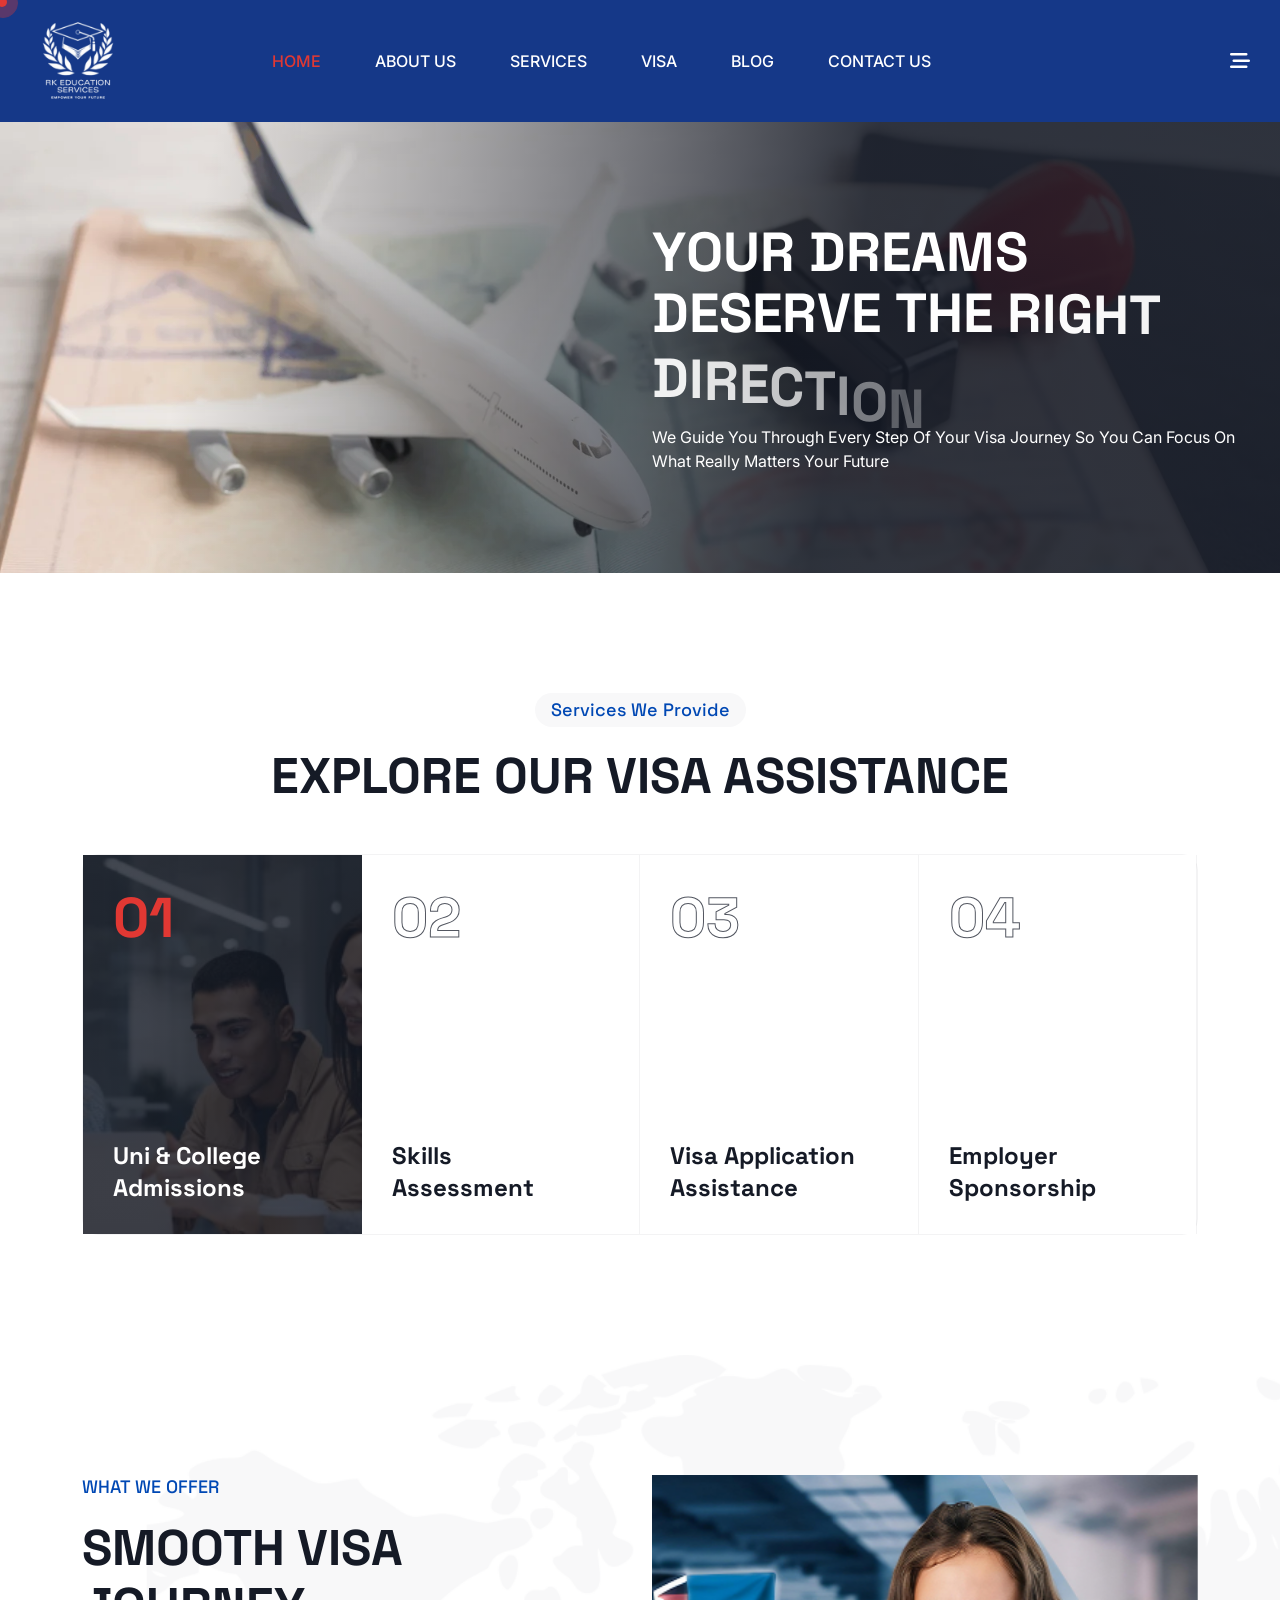
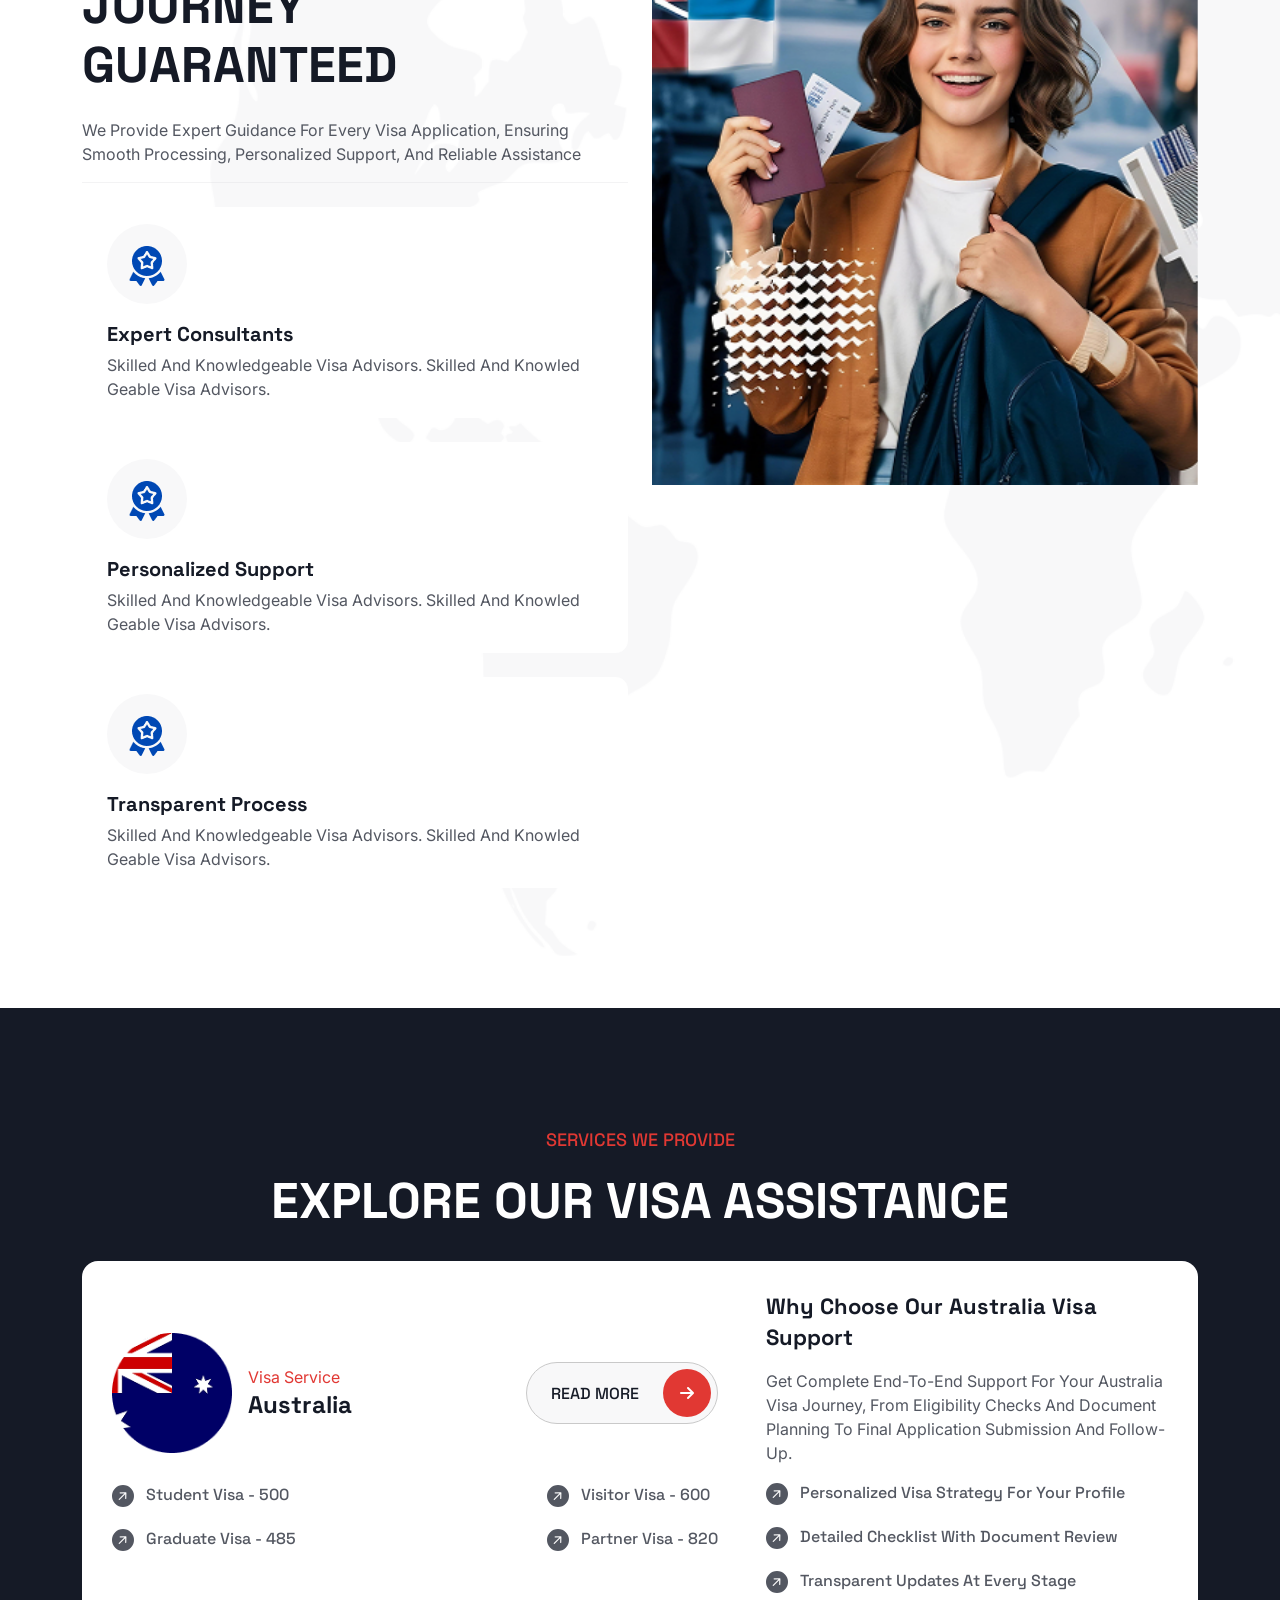
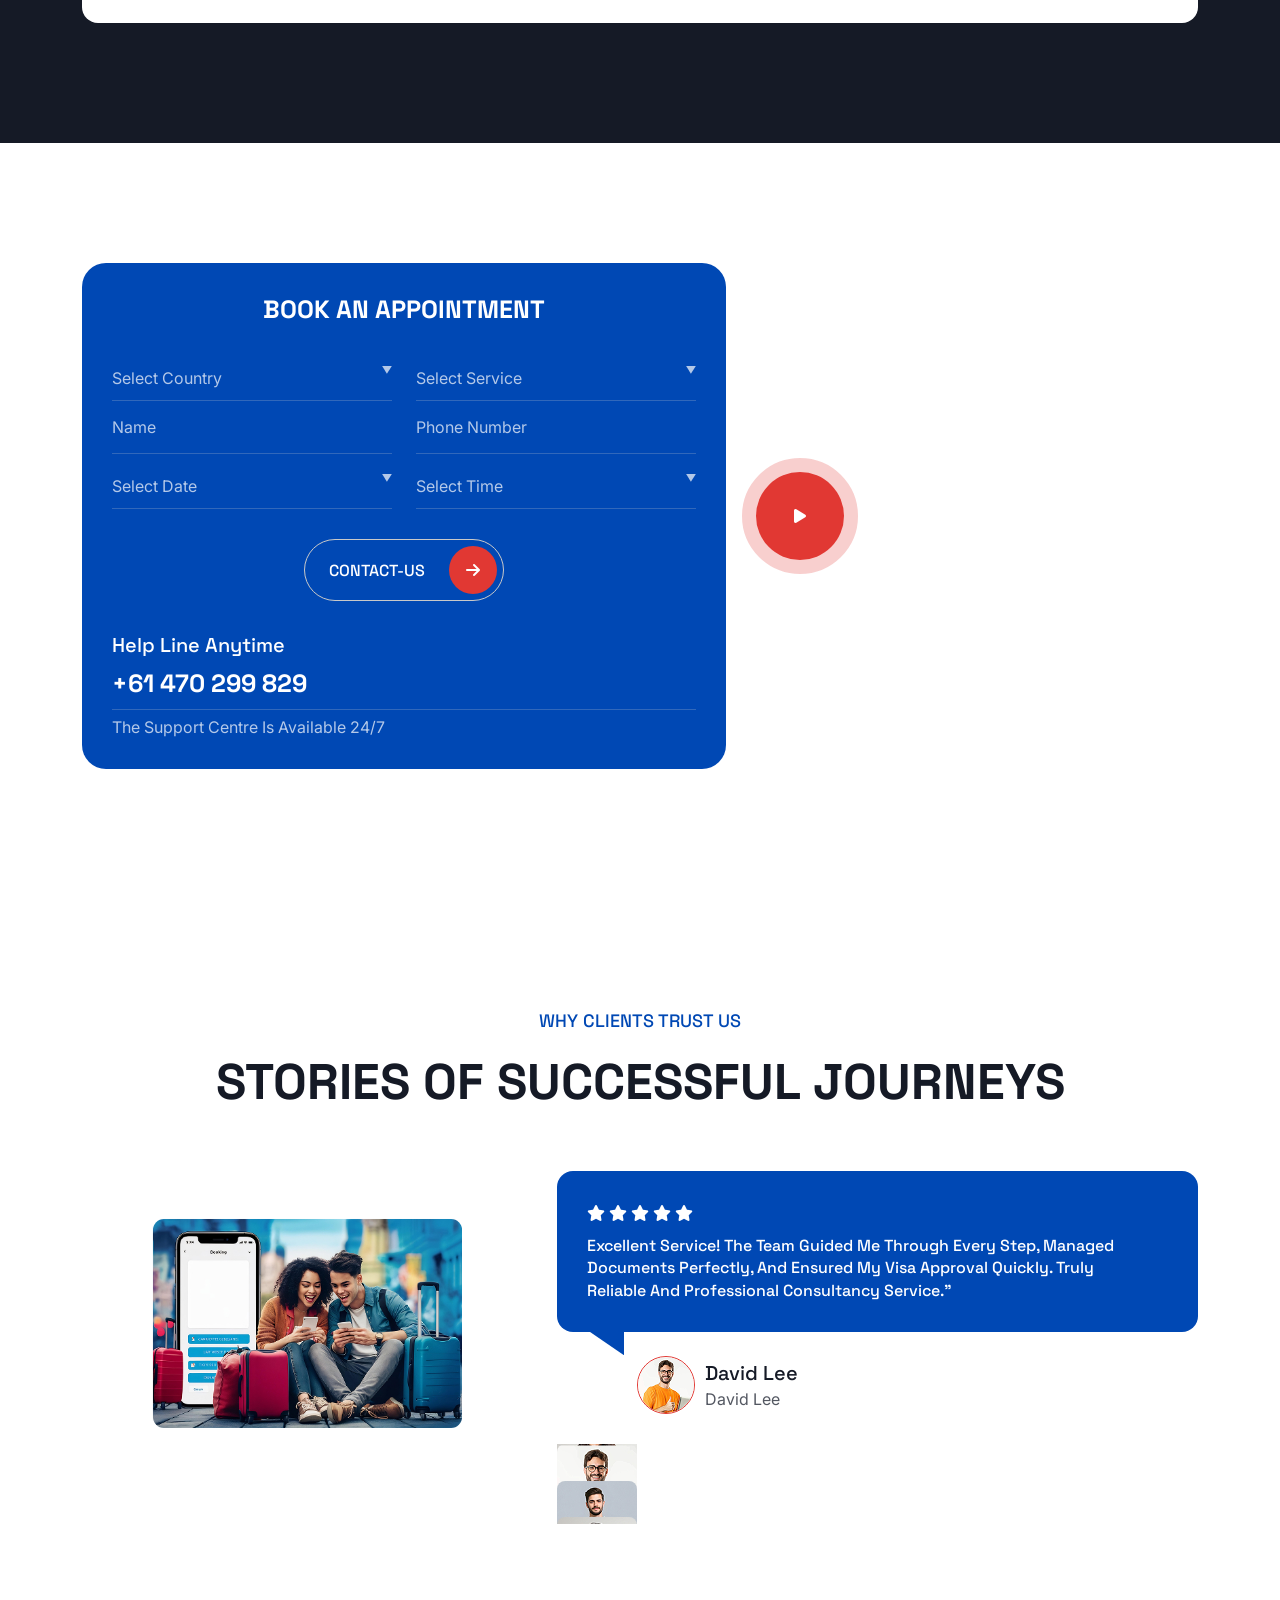
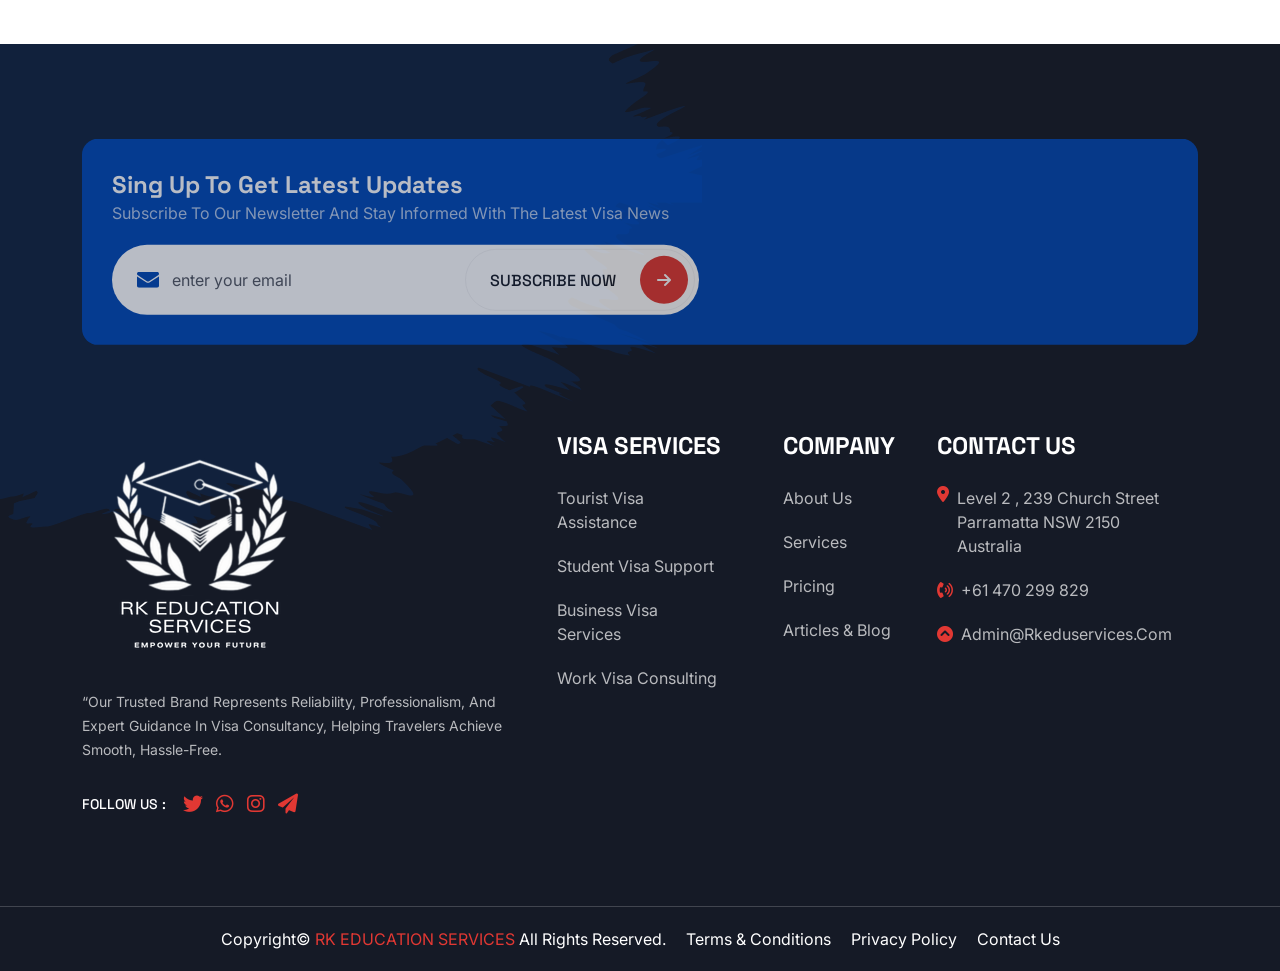
==== commit 6b4490c4: "website changes according to k, r & v." ====
--- a/Main/index.html
+++ b/Main/index.html
@@ -134,7 +134,7 @@
                             </div>
                         </div>
                         <p class="text d-none d-xl-block">
-                            Streamlined visa processing with expert guidance, comprehensive support, and personalized solutions for students, professionals, and travelers. Your trusted partner in global mobility and immigration success.
+                            Streamlined visa processing with expert guidance, comprehensive support, and personalized solutions for students, professionals, and travelers. Your trusted partner in immigration success.
                         </p>
                         <div class="mobile-menu fix mb-3"></div>
                         <div class="offcanvas__contact d-xl-block">
@@ -381,7 +381,7 @@
         </header> 
 
         <!--Hero Section Start -->
-        <section class="hero-section hero-2 fix bg-cover" style="background-image: url(assets/img/home-2/hero/hero-bg.jpg);">
+        <section class="hero-section hero-2 fix bg-cover" style="background-image: url(assets/img/home-2/hero/Immigration-Passport-plane-and-stamp.png);">
             <div class="shape">
                 <img src="assets/img/home-2/hero/shape.png" alt="img">
             </div>
@@ -389,19 +389,19 @@
                 <div class="row g-4 align-items-center">
                     <div class="col-lg-6 order-2 order-lg-1">
                         <div class="hero-image">
-                            <img src="assets/img/home-2/hero/hero.png" alt="img">
+                            <!-- <img src="assets/img/home-2/hero/hero.png" alt="img"> -->
                         </div>
                     </div>
                     <div class="col-lg-6 order-1 order-lg-2">
                         <div class="hero-content">
-                            <h6 class="wow fadeInUp" data-wow-delay=".3s">Global Visa Services Simplified</h6>
+                            <!-- <h6 class="wow fadeInUp" data-wow-delay=".3s">Visa Services Simplified</h6> -->
                             <h1 class="split-text-right split-text-in-right">
-                                Fast, Reliable & Hassle-Free Visa Consultation
+                                Your Dreams Deserve the Right Direction
                             </h1>
                             <p>
-                                We simplify the entire journey of visa process with expert guidance, quick processing, and personalized support. From application to approval, we ensure your journey is smooth and stress-free.
+                                We guide you through every step of your visa journey so you can focus on what really matters your future
                             </p>
-                            <div class="hero-button wow fadeInUp" data-wow-delay=".5s">
+                            <!-- <div class="hero-button wow fadeInUp" data-wow-delay=".5s">
                                 <a href="country-details.html" class="theme-btn">
                                 Get Your Visa
                                     <i class="fa-solid fa-arrow-right"></i>
@@ -410,7 +410,7 @@
                                     Free Consultation
                                     <i class="fa-solid fa-arrow-right"></i>
                                 </a>
-                            </div>
+                            </div> -->
                         </div>
                     </div>
                 </div>
@@ -432,11 +432,11 @@
                             <div class="swiper-slide">
                                 <div class="service-box-item">
                                     <div class="service-image">
-                                        <img src="assets/img/home-2/service.jpg" alt="img">
+                                        <img src="assets/img/home-2/visa-2.webp" alt="img">
                                     </div>
                                     <h2>01</h2>
                                     <h3>
-                                        <a href="service-details.html">Tourist Visa <br> Assistance</a>
+                                        <a href="service-details.html">Uni & college  <br> admissions</a>
                                     </h3>
                                 </div>
                             </div>
@@ -447,29 +447,40 @@
                                     </div>
                                     <h2>02</h2>
                                     <h3>
-                                        <a href="service-details.html">Student Visa <br> Support</a>
+                                        <a href="service-details.html">Skills <br> Assessment</a>
                                     </h3>
                                 </div>
                             </div>
                             <div class="swiper-slide">
                                 <div class="service-box-item">
                                     <div class="service-image">
-                                        <img src="assets/img/home-2/service.jpg" alt="img">
+                                        <img src="assets/img/home-2/visa-1.webp" alt="img">
                                     </div>
                                     <h2>03</h2>
                                     <h3>
-                                        <a href="service-details.html">Business Visa <br> Services</a>
+                                        <a href="service-details.html">Visa application <br> assistance</a>
                                     </h3>
                                 </div>
                             </div>
                             <div class="swiper-slide">
                                 <div class="service-box-item">
                                     <div class="service-image">
-                                        <img src="assets/img/home-2/service.jpg" alt="img">
+                                        <img src="assets/img/home-2/Benefits-of-Australian-PR-1024x683-1.webp" alt="img">
                                     </div>
                                     <h2>04</h2>
                                     <h3>
-                                        <a href="service-details.html">Work Visa  <br> Consulting</a>
+                                        <a href="service-details.html">Employer<br>Sponsorship</a>
+                                    </h3>
+                                </div>
+                            </div>
+                            <div class="swiper-slide">
+                                <div class="service-box-item">
+                                    <div class="service-image">
+                                        <img src="assets/img/home-2/visa-3.webp" alt="img">
+                                    </div>
+                                    <h2>05</h2>
+                                    <h3>
+                                        <a href="service-details.html">Appeals & <br> Reviews</a>
                                     </h3>
                                 </div>
                             </div>
@@ -489,7 +500,7 @@
        </section>
 
        <!-- Feature Section Start -->
-       <section class="feature-section section-padding fix section-bg-1">
+       <!-- <section class="feature-section section-padding fix section-bg-1">
             <div class="container">
                 <div class="feature-wrapper-2">
                     <div class="row g-4">
@@ -531,7 +542,7 @@
                                         </li>
                                         <li>
                                             <i class="fa-solid fa-chevrons-right"></i>
-                                            Global Reach and Support
+                                             24/7 Support
                                         </li>
                                     </ul>
                                 </div>
@@ -544,7 +555,7 @@
                     </div>
                 </div>
             </div>
-       </section>
+       </section> -->
 
        <!-- Choose-us-section-2 Start -->
        <section class="choose-us-section-2 section-padding fix bg-cover" style="background-image: url(assets/img/home-2/feature/bg-shape.png);">
@@ -554,7 +565,7 @@
                         <div class="col-lg-6">
                             <div class="feature-content">
                                  <div class="section-title mb-0">
-                                    <span class="sub-title-2 wow fadeInUp">Your Travel Made Easy</span>
+                                    <span class="sub-title-2 wow fadeInUp">what we offer</span>
                                     <h2 class="split-text-right split-text-in-right">
                                         Smooth Visa Journey Guaranteed
                                     </h2>
@@ -595,15 +606,15 @@
                                         </p>
                                     </div>
                                 </div>
-                                 <a href="contact.html" class="theme-btn">
+                                 <!-- <a href="contact.html" class="theme-btn">
                                     Get Started Today
                                     <i class="fa-solid fa-arrow-right"></i>
-                                </a>
+                                </a> -->
                             </div>
                         </div>
                         <div class="col-lg-6">
                             <div class="choose-us-image tp-clip-anim p-relative">
-                                <img src="assets/img/home-2/feature/02.png" alt="img" class="tp-anim-img" data-animate="true">
+                                <img src="assets/img/home-2/about-1.jpg" alt="img" class="tp-anim-img" data-animate="true">
                             </div>
                         </div>
                     </div>
@@ -621,219 +632,76 @@
                     </h2>
                 </div>
            </div>
-           <div class="swiper visa-slider">
-            <div class="swiper-wrapper">
-                <div class="swiper-slide">
-                    <div class="visa-provide-box">
-                        <div class="visa-top-item">
-                            <div class="visa-left">
-                                <div class="icon">
-                                    <img src="assets/img/home-2/visa/08.png" alt="img">
-                                </div>
-                                <div class="content">
-                                    <p>Visa Service</p>
-                                    <h3>
-                                        <a href="country-details.html">Australia</a>
-                                    </h3>
-                                </div>
-                            </div>
-                            <a href="country-details.html" class="theme-btn">
-                                Read More
-                                <i class="fa-solid fa-arrow-right"></i>
-                            </a>
-                        </div>
-                        <div class="visa-list-item">
-                            <ul class="list">
-                                <li>
-                                    <i class="fa-regular fa-arrow-right"></i>
-                                    Student Visa - 500
-                                </li>
-                                <li>
-                                    <i class="fa-regular fa-arrow-right"></i>
-                                    Graduate Visa - 485
-                                </li>
-                            </ul>
-                            <ul class="list">
-                                <li>
-                                    <i class="fa-regular fa-arrow-right"></i>
-                                    Visitor Visa - 600
-                                </li>
-                                <li>
-                                    <i class="fa-regular fa-arrow-right"></i>
-                                    Partner Visa - 820
-                                </li>
-                            </ul>
-                        </div>
-                </div>
-                </div>
-                <div class="swiper-slide">
-                    <div class="visa-provide-box">
-                        <div class="visa-top-item">
-                            <div class="visa-left">
-                                <div class="icon">
-                                    <img src="assets/img/home-2/visa/11.png" alt="img">
-                                </div>
-                                <div class="content">
-                                    <p>Visa Service</p>
-                                    <h3>
-                                        <a href="country-details.html">USA</a>
-                                    </h3>
-                                </div>
-                            </div>
-                            <a href="country-details.html" class="theme-btn">
-                                Read More
-                                <i class="fa-solid fa-arrow-right"></i>
-                            </a>
-                        </div>
-                        <div class="visa-list-item">
-                            <ul class="list">
-                                <li>
-                                    <i class="fa-regular fa-arrow-right"></i>
-                                    Student Visa - F1
-                                </li>
-                                <li>
-                                    <i class="fa-regular fa-arrow-right"></i>
-                                    Work Visa - H1B
-                                </li>
-                            </ul>
-                            <ul class="list">
-                                <li>
-                                    <i class="fa-regular fa-arrow-right"></i>
-                                    Visitor Visa - B1/B2
-                                </li>
-                                <li>
-                                    <i class="fa-regular fa-arrow-right"></i>
-                                    Exchange Visa - J1
-                                </li>
-                            </ul>
-                        </div>
-                </div>
-                </div>
-                <div class="swiper-slide">
-                    <div class="visa-provide-box">
-                        <div class="visa-top-item">
-                            <div class="visa-left">
-                                <div class="icon">
-                                    <img src="assets/img/home-2/visa/17.png" alt="img">
-                                </div>
-                                <div class="content">
-                                    <p>Visa Service</p>
-                                    <h3>
-                                        <a href="country-details.html">England</a>
-                                    </h3>
-                                </div>
-                            </div>
-                            <a href="country-details.html" class="theme-btn">
-                                Read More
-                                <i class="fa-solid fa-arrow-right"></i>
-                            </a>
-                        </div>
-                        <div class="visa-list-item">
-                            <ul class="list">
-                                <li>
-                                    <i class="fa-regular fa-arrow-right"></i>
-                                    Student Visa - Tier 4
-                                </li>
-                                <li>
-                                    <i class="fa-regular fa-arrow-right"></i>
-                                    Worker Visa - Skilled
-                                </li>
-                            </ul>
-                            <ul class="list">
-                                <li>
-                                    <i class="fa-regular fa-arrow-right"></i>
-                                    Visitor Visa - Standard
-                                </li>
-                                <li>
-                                    <i class="fa-regular fa-arrow-right"></i>
-                                    Graduate Visa - Route
-                                </li>
-                            </ul>
-                        </div>
-                   </div>
-                </div>
-                <div class="swiper-slide">
-                   <div class="visa-provide-box">
-                        <div class="visa-top-item">
-                            <div class="visa-left">
-                                <div class="icon">
-                                    <img src="assets/img/home-2/visa/07.png" alt="img">
-                                </div>
-                                <div class="content">
-                                    <p>Visa Service</p>
-                                    <h3>
-                                        <a href="country-details.html">Canada</a>
-                                    </h3>
-                                </div>
-                            </div>
-                            <a href="country-details.html" class="theme-btn">
-                                Read More
-                                <i class="fa-solid fa-arrow-right"></i>
-                            </a>
-                        </div>
-                        <div class="visa-list-item">
-                            <ul class="list">
-                                <li>
-                                    <i class="fa-regular fa-arrow-right"></i>
-                                    Student Visa - SDS
-                                </li>
-                                <li>
-                                    <i class="fa-regular fa-arrow-right"></i>
-                                    Work Permit - PGWP
-                                </li>
-                            </ul>
-                            <ul class="list">
-                                <li>
-                                    <i class="fa-regular fa-arrow-right"></i>
-                                    Visitor Visa - TRV
-                                </li>
-                                <li>
-                                    <i class="fa-regular fa-arrow-right"></i>
-                                    PR Visa - Express
-                                </li>
-                            </ul>
-                        </div>
-                   </div>
-                </div>
-            </div>
-           </div>
-           <div class="visa-bottom">
-              <div class="container">
-                  <div class="visa-arrow-item">
-                      <button class="array-prev">
-                        <i class="fa-solid fa-arrow-left"></i>
-                    </button>
-                    <div class="flag-item">
-                        <div class="flag-thumb">
-                            <img src="assets/img/home-2/visa/04.png" alt="img">
-                            <div class="country-name">
-                                <h4>Australia</h4>
-                            </div>
-                        </div>
-                        <div class="flag-thumb">
-                            <img src="assets/img/home-2/visa/05.png" alt="img">
-                            <div class="country-name">
-                                <h4>USA</h4>
-                            </div>
-                        </div>
-                        <div class="flag-thumb">
-                            <img src="assets/img/home-2/visa/06.png" alt="img">
-                            <div class="country-name">
-                                <h4>England</h4>
-                            </div>
-                        </div>
-                        <div class="flag-thumb">
-                            <img src="assets/img/home-2/visa/07.png" alt="img">
-                            <div class="country-name">
-                                <h4>Canada</h4>
-                            </div>
-                        </div>
-                    </div>
-                    <button class="array-next">
-                        <i class="fa-solid fa-arrow-right"></i>
-                    </button>
-                  </div>
-              </div>
+           <div class="container">
+                <div class="visa-provide-box">
+                    <div class="row g-4 align-items-center">
+                        <div class="col-xl-7">
+                            <div class="visa-top-item">
+                                <div class="visa-left">
+                                    <div class="icon">
+                                        <img src="assets/img/home-2/visa/08.png" alt="Australia">
+                                    </div>
+                                    <div class="content">
+                                        <p>Visa Service</p>
+                                        <h3>
+                                            <a href="country-details.html">Australia</a>
+                                        </h3>
+                                    </div>
+                                </div>
+                                <a href="country-details.html" class="theme-btn">
+                                    Read More
+                                    <i class="fa-solid fa-arrow-right"></i>
+                                </a>
+                            </div>
+                            <div class="visa-list-item">
+                                <ul class="list">
+                                    <li>
+                                        <i class="fa-regular fa-arrow-right"></i>
+                                        Student Visa - 500
+                                    </li>
+                                    <li>
+                                        <i class="fa-regular fa-arrow-right"></i>
+                                        Graduate Visa - 485
+                                    </li>
+                                </ul>
+                                <ul class="list">
+                                    <li>
+                                        <i class="fa-regular fa-arrow-right"></i>
+                                        Visitor Visa - 600
+                                    </li>
+                                    <li>
+                                        <i class="fa-regular fa-arrow-right"></i>
+                                        Partner Visa - 820
+                                    </li>
+                                </ul>
+                            </div>
+                        </div>
+                        <div class="col-xl-5">
+                            <div class="ps-xl-4">
+                                <h4>Why Choose Our Australia Visa Support</h4>
+                                <p class="mt-3 mb-3">
+                                    Get complete end-to-end support for your Australia visa journey, from eligibility checks and document planning to final application submission and follow-up.
+                                </p>
+                                <div class="visa-list-item">
+                                    <ul class="list">
+                                        <li>
+                                            <i class="fa-regular fa-arrow-right"></i>
+                                            Personalized visa strategy for your profile
+                                        </li>
+                                        <li>
+                                            <i class="fa-regular fa-arrow-right"></i>
+                                            Detailed checklist with document review
+                                        </li>
+                                        <li>
+                                            <i class="fa-regular fa-arrow-right"></i>
+                                            Transparent updates at every stage
+                                        </li>
+                                    </ul>
+                                </div>
+                            </div>
+                        </div>
+                    </div>
+                </div>
            </div>
        </section>
 
@@ -977,7 +845,7 @@
         </section> -->
 
         <!-- Contact-section-2 Start -->
-       <section class="contact-section-2 section-padding fix section-padding bg-cover" style="background-image: url(assets/img/home-2/bg.jpg);">
+       <section class="contact-section-2 section-padding fix section-padding bg-cover" style="background-image: url(assets/img/home-2/image\ \(1\).png);">
         <div class="container">
             <div class="contact-wrapper-2">
                 <div class="contact-from-box">
@@ -1178,7 +1046,7 @@
        </section>
 
         <!-- Visa-Certification-section-2 Start -->
-       <section class="visa-certification-section fix section-bg-1">
+       <!-- <section class="visa-certification-section fix section-bg-1">
         <div class="container">
             <div class="visa-certification-wrapper">
                 <div class="row g-4 align-items-center">
@@ -1298,10 +1166,10 @@
                 </div>
             </div>
         </div>
-       </section>
+       </section> -->
 
        <!-- News-section-2 Start -->
-       <section class="news-section section-padding fix">
+       <!-- <section class="news-section section-padding fix">
         <div class="container">
             <div class="section-title-area">
                  <div class="section-title">
@@ -1404,7 +1272,7 @@
                 </div>
             </div>
         </div>
-       </section>
+       </section> -->
 
         <!--Footer Section Start -->
         <footer class="footer-section-2 fix footer-bg-2">
